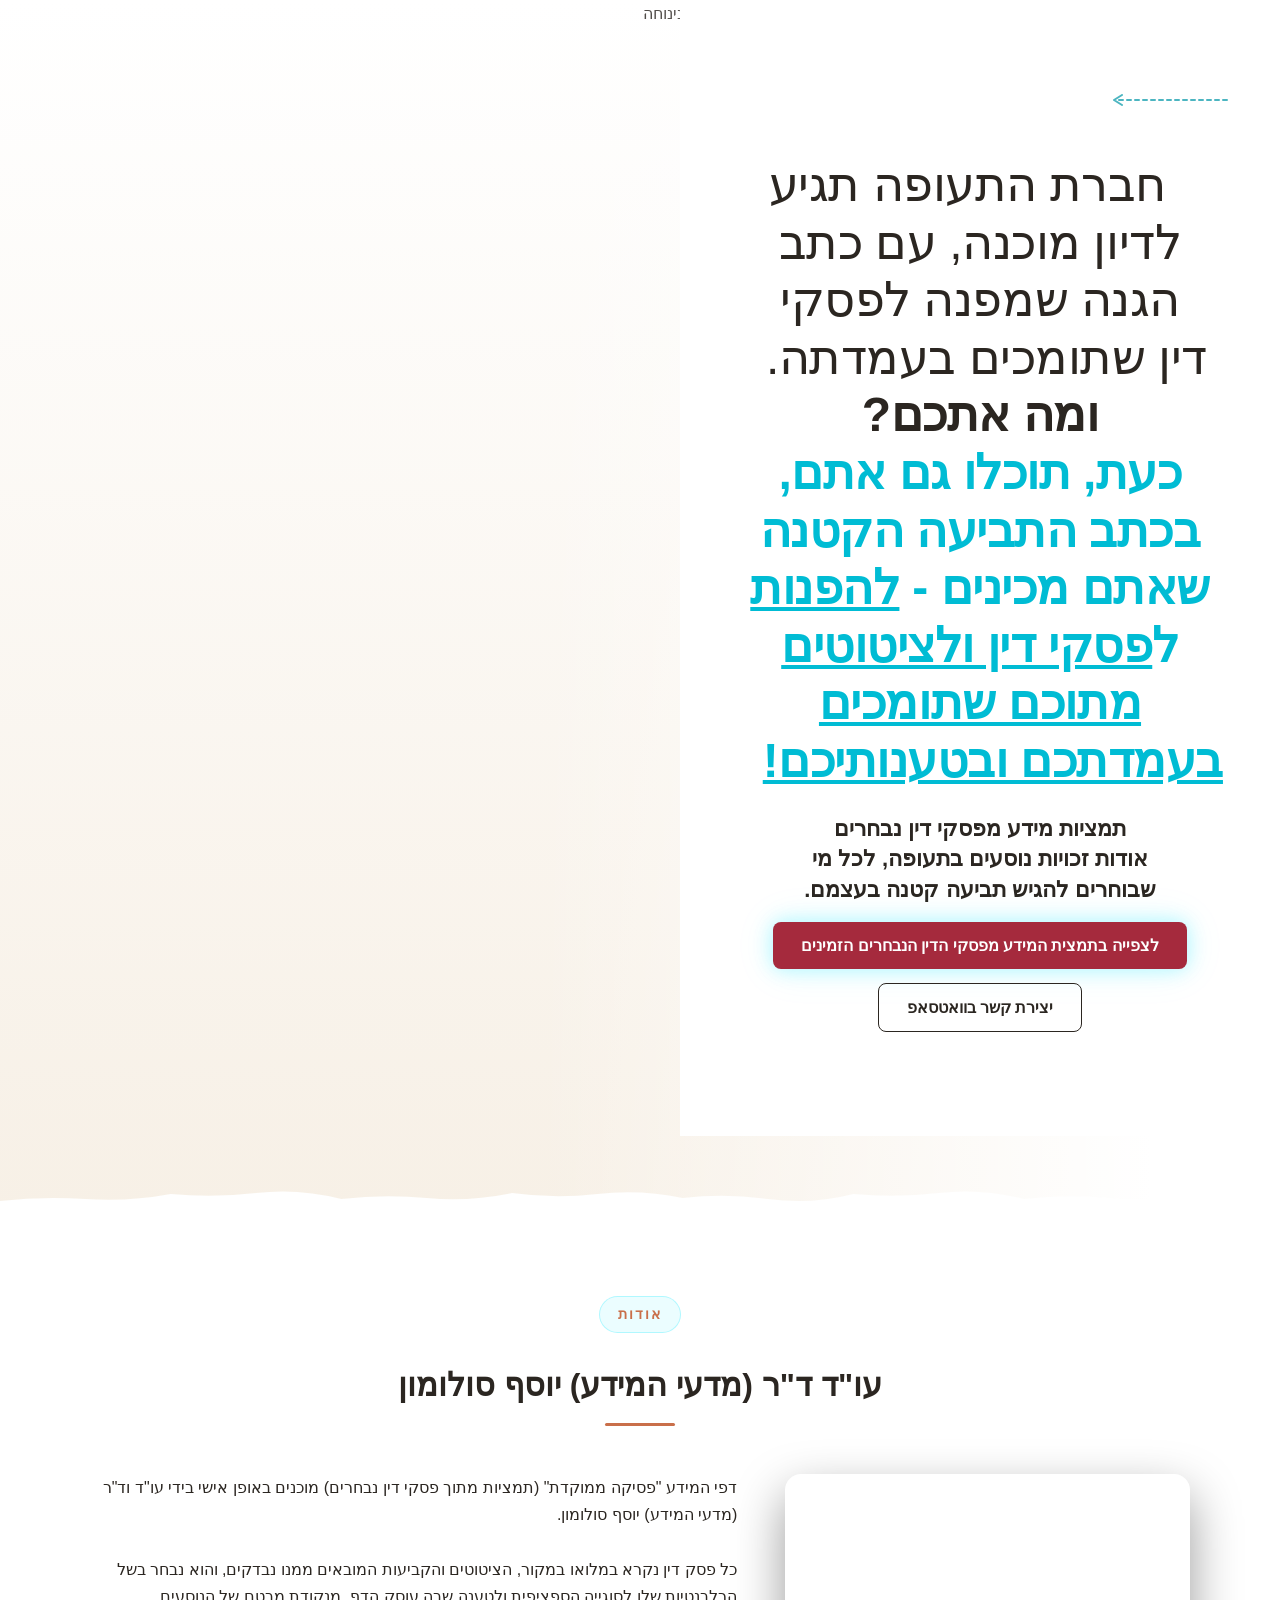
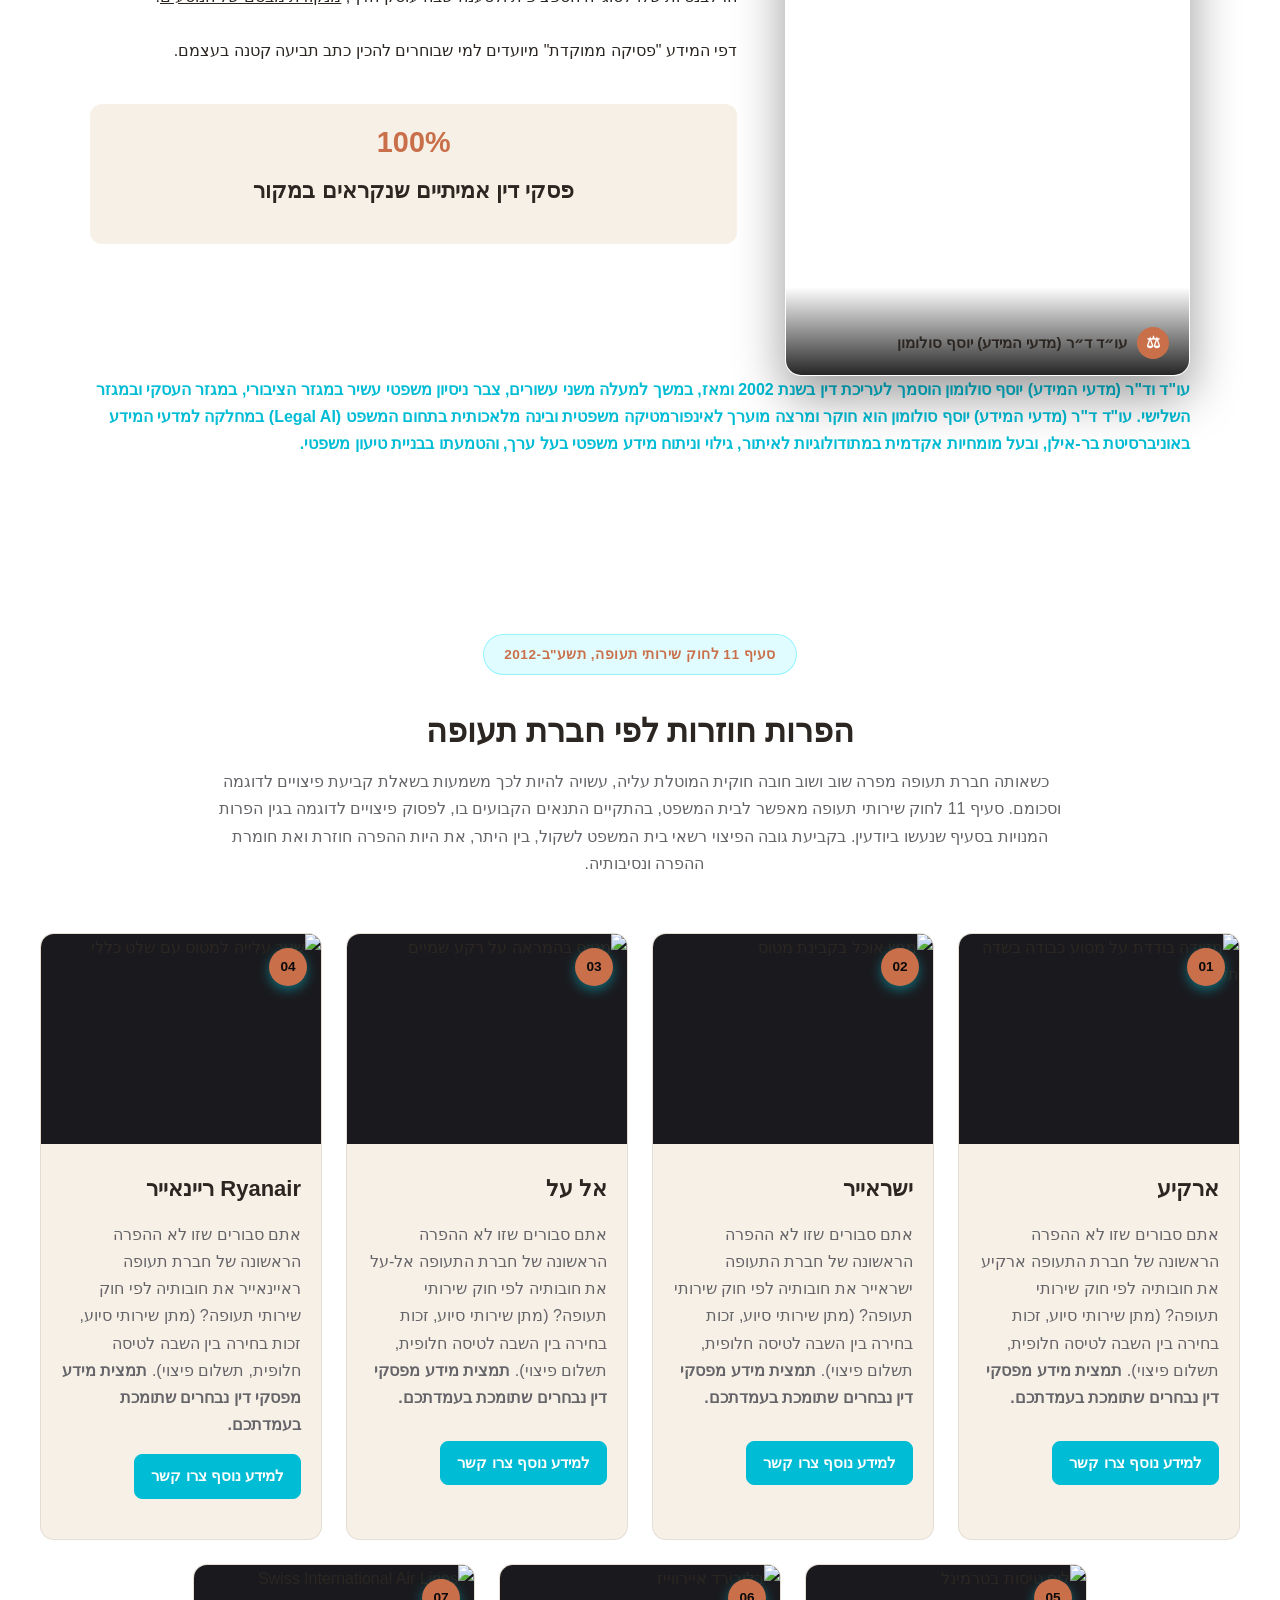
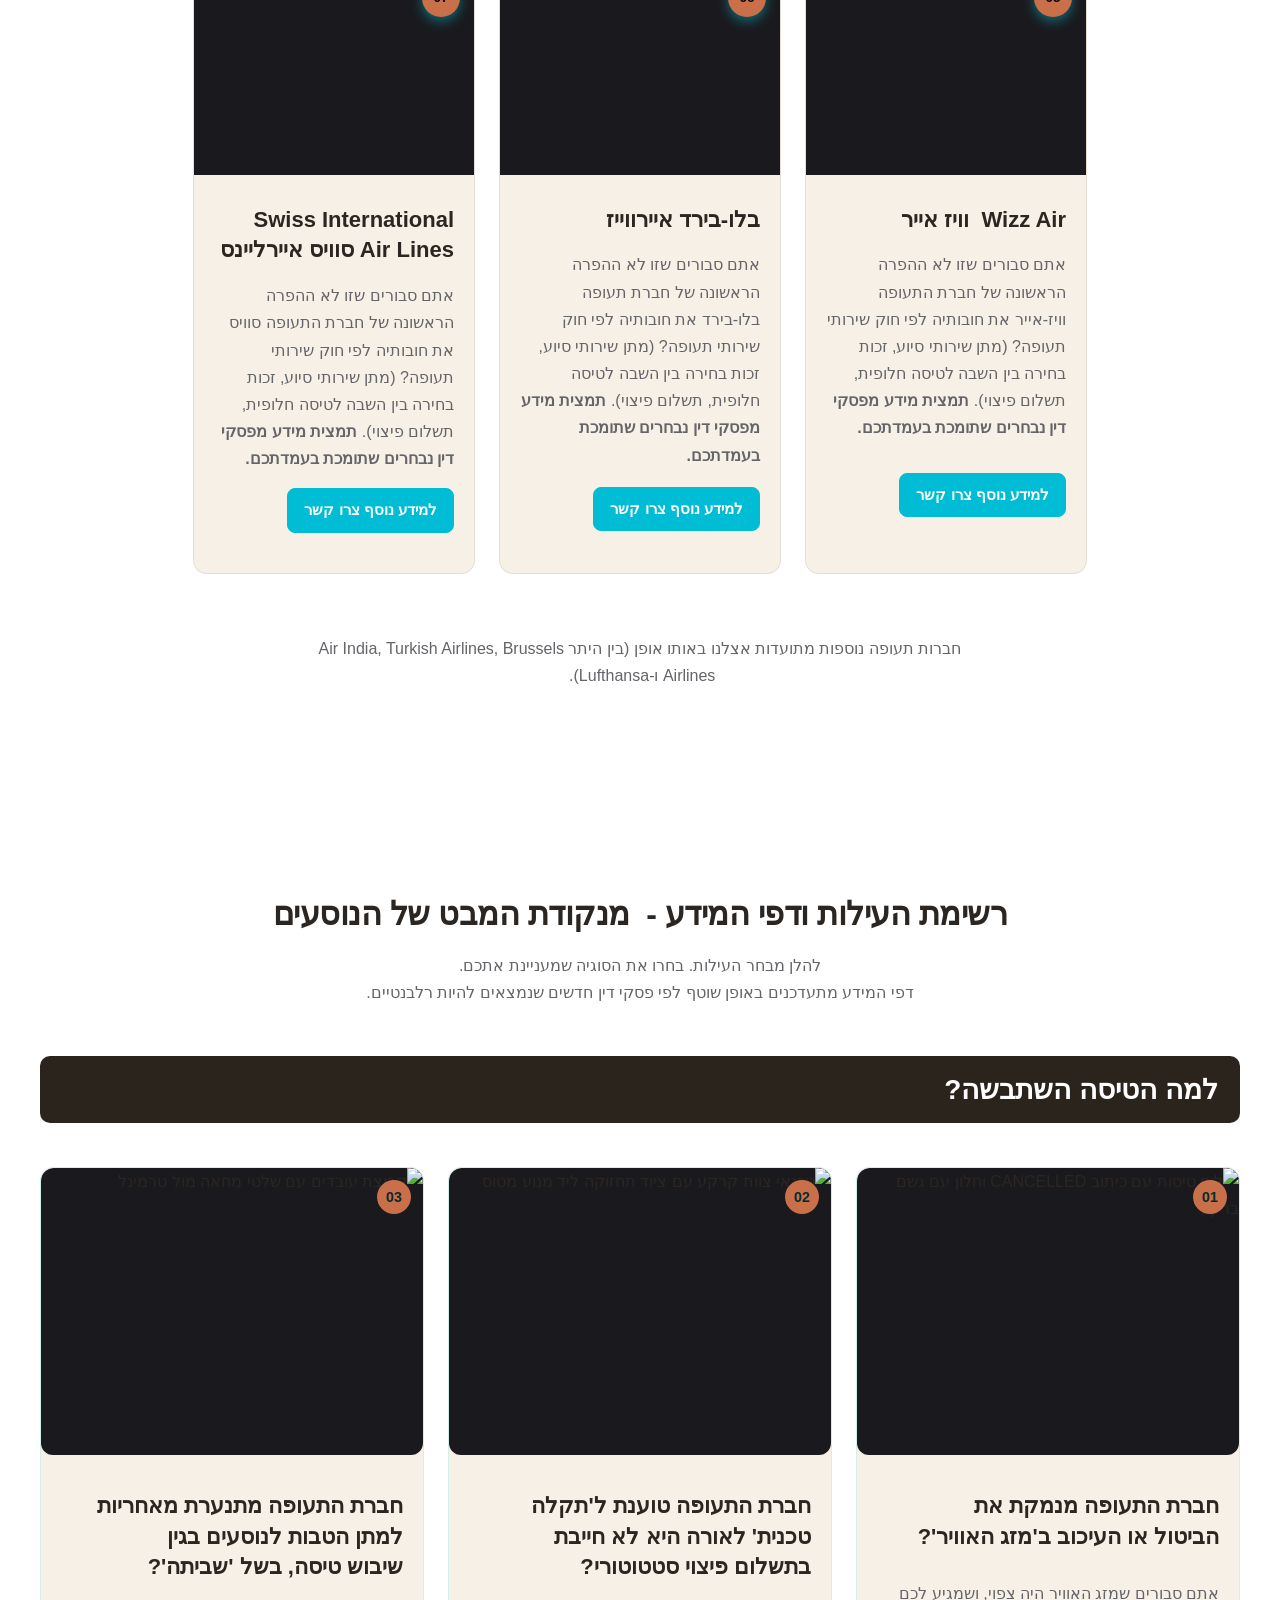
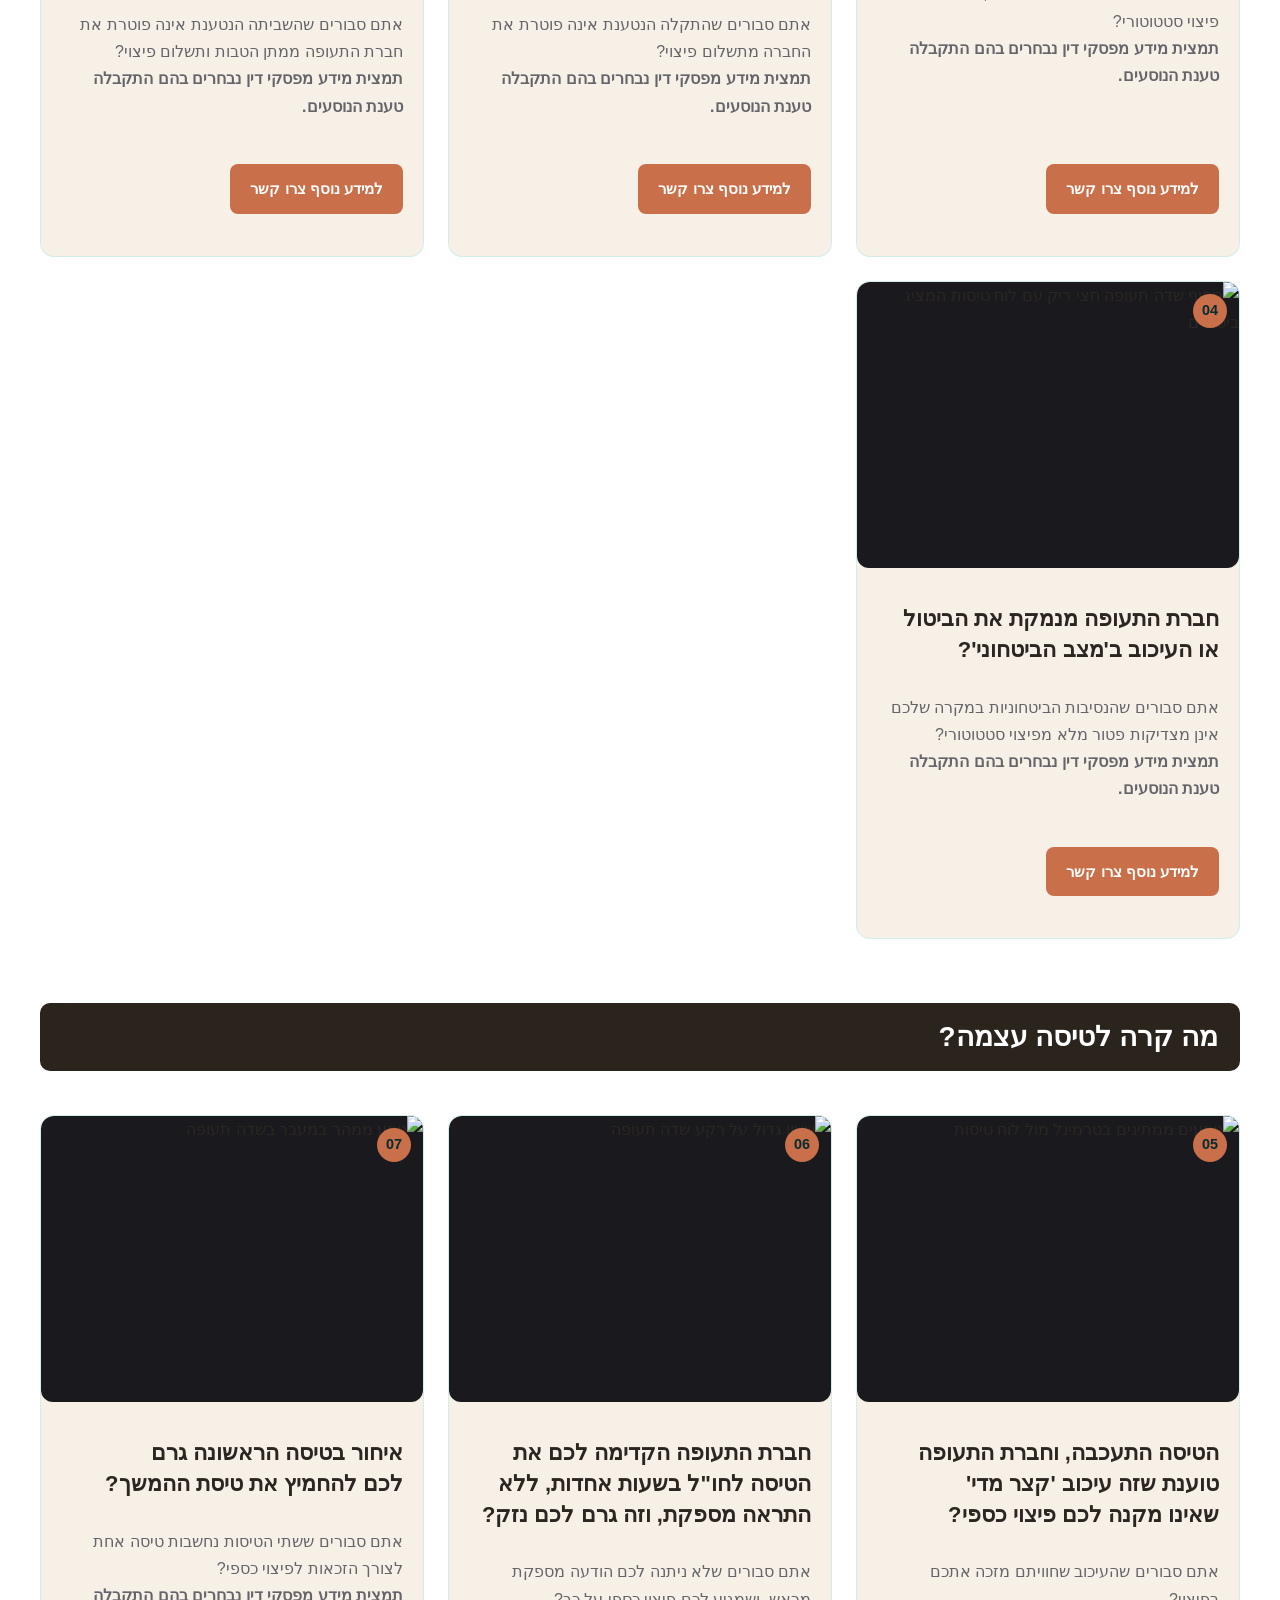
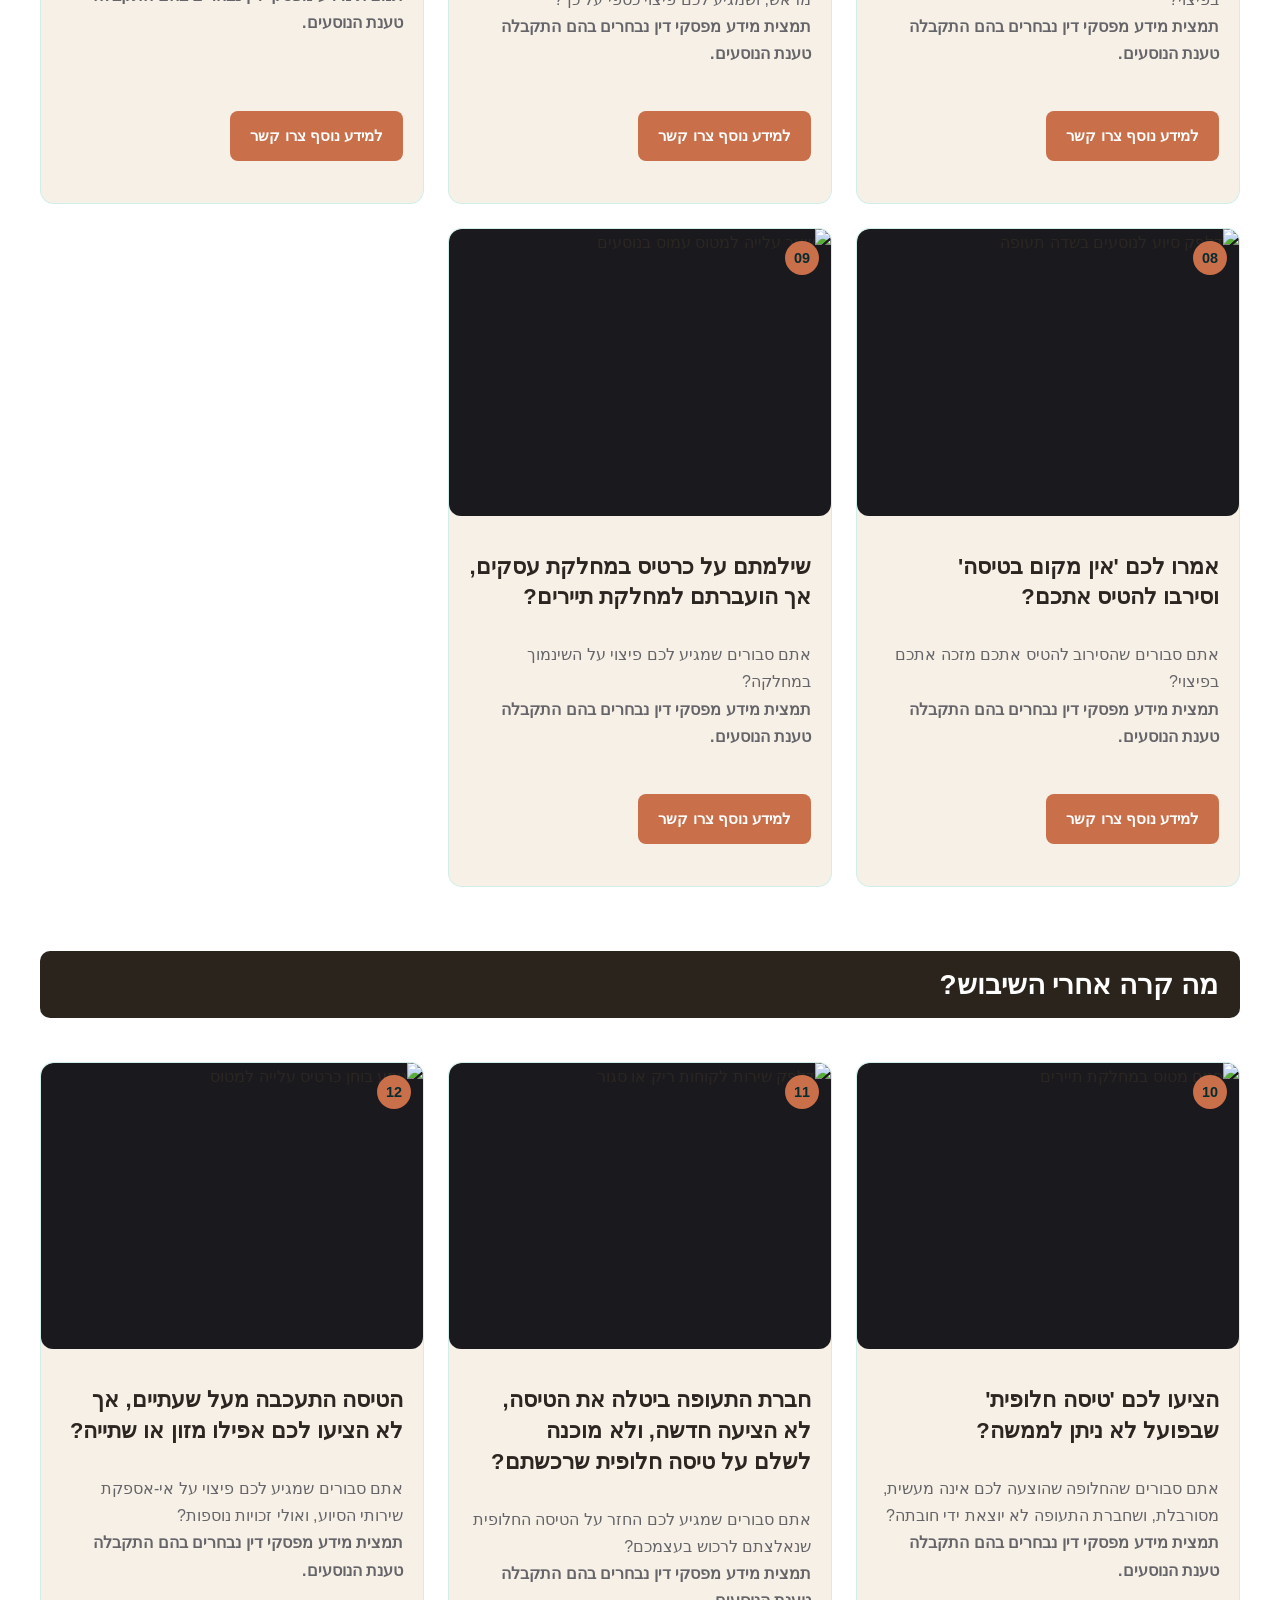
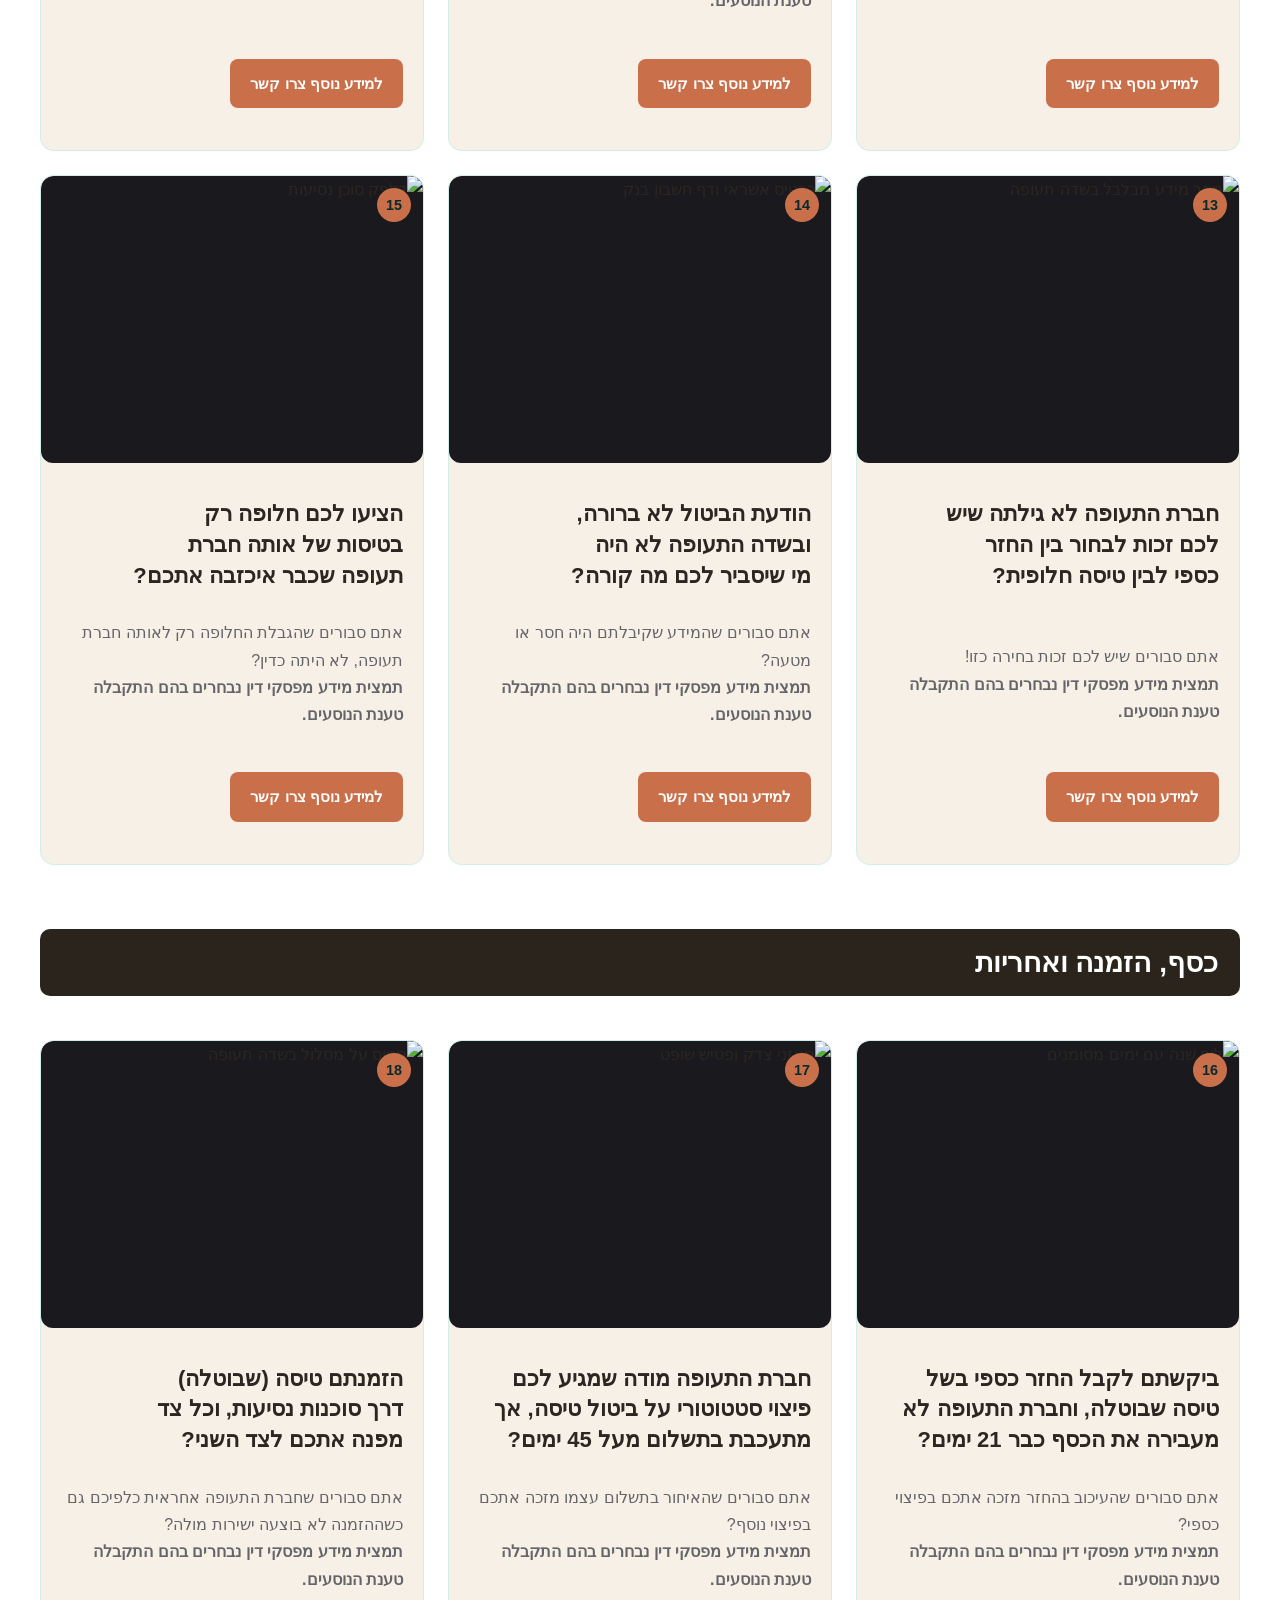
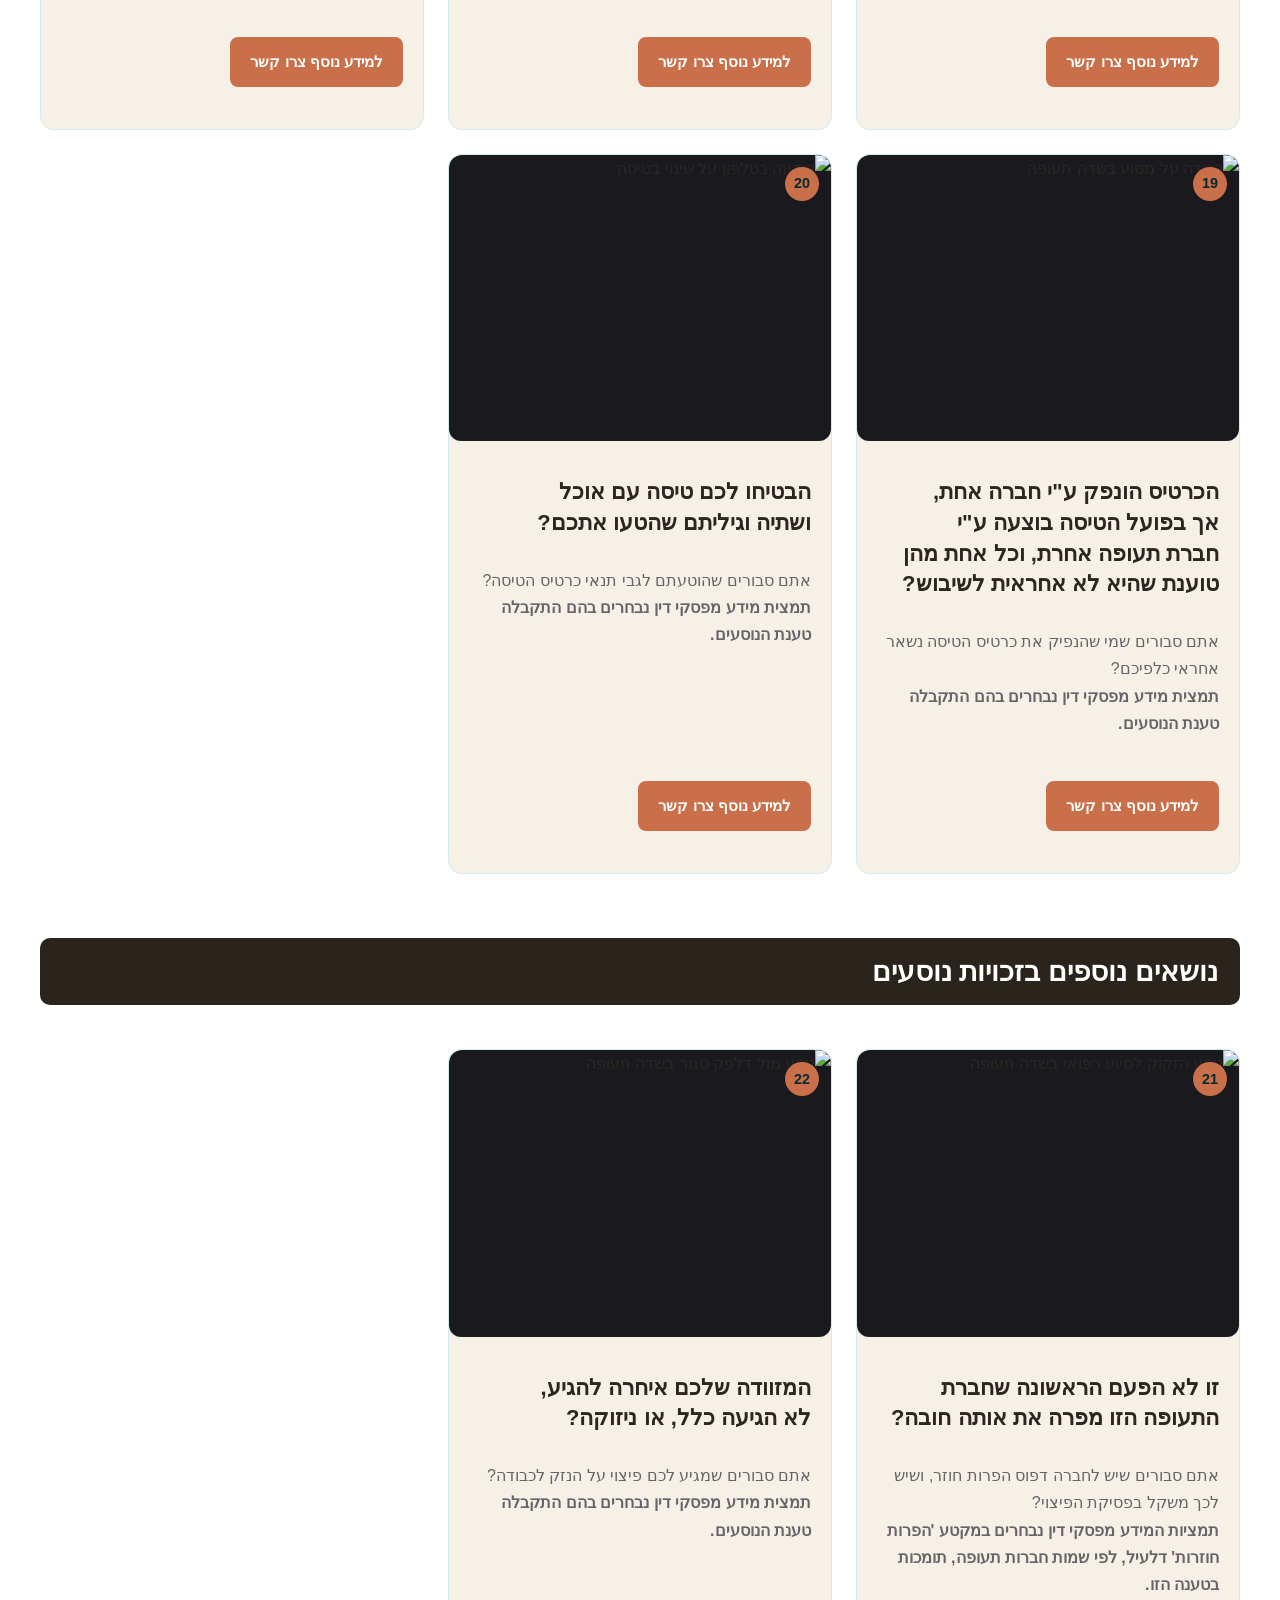
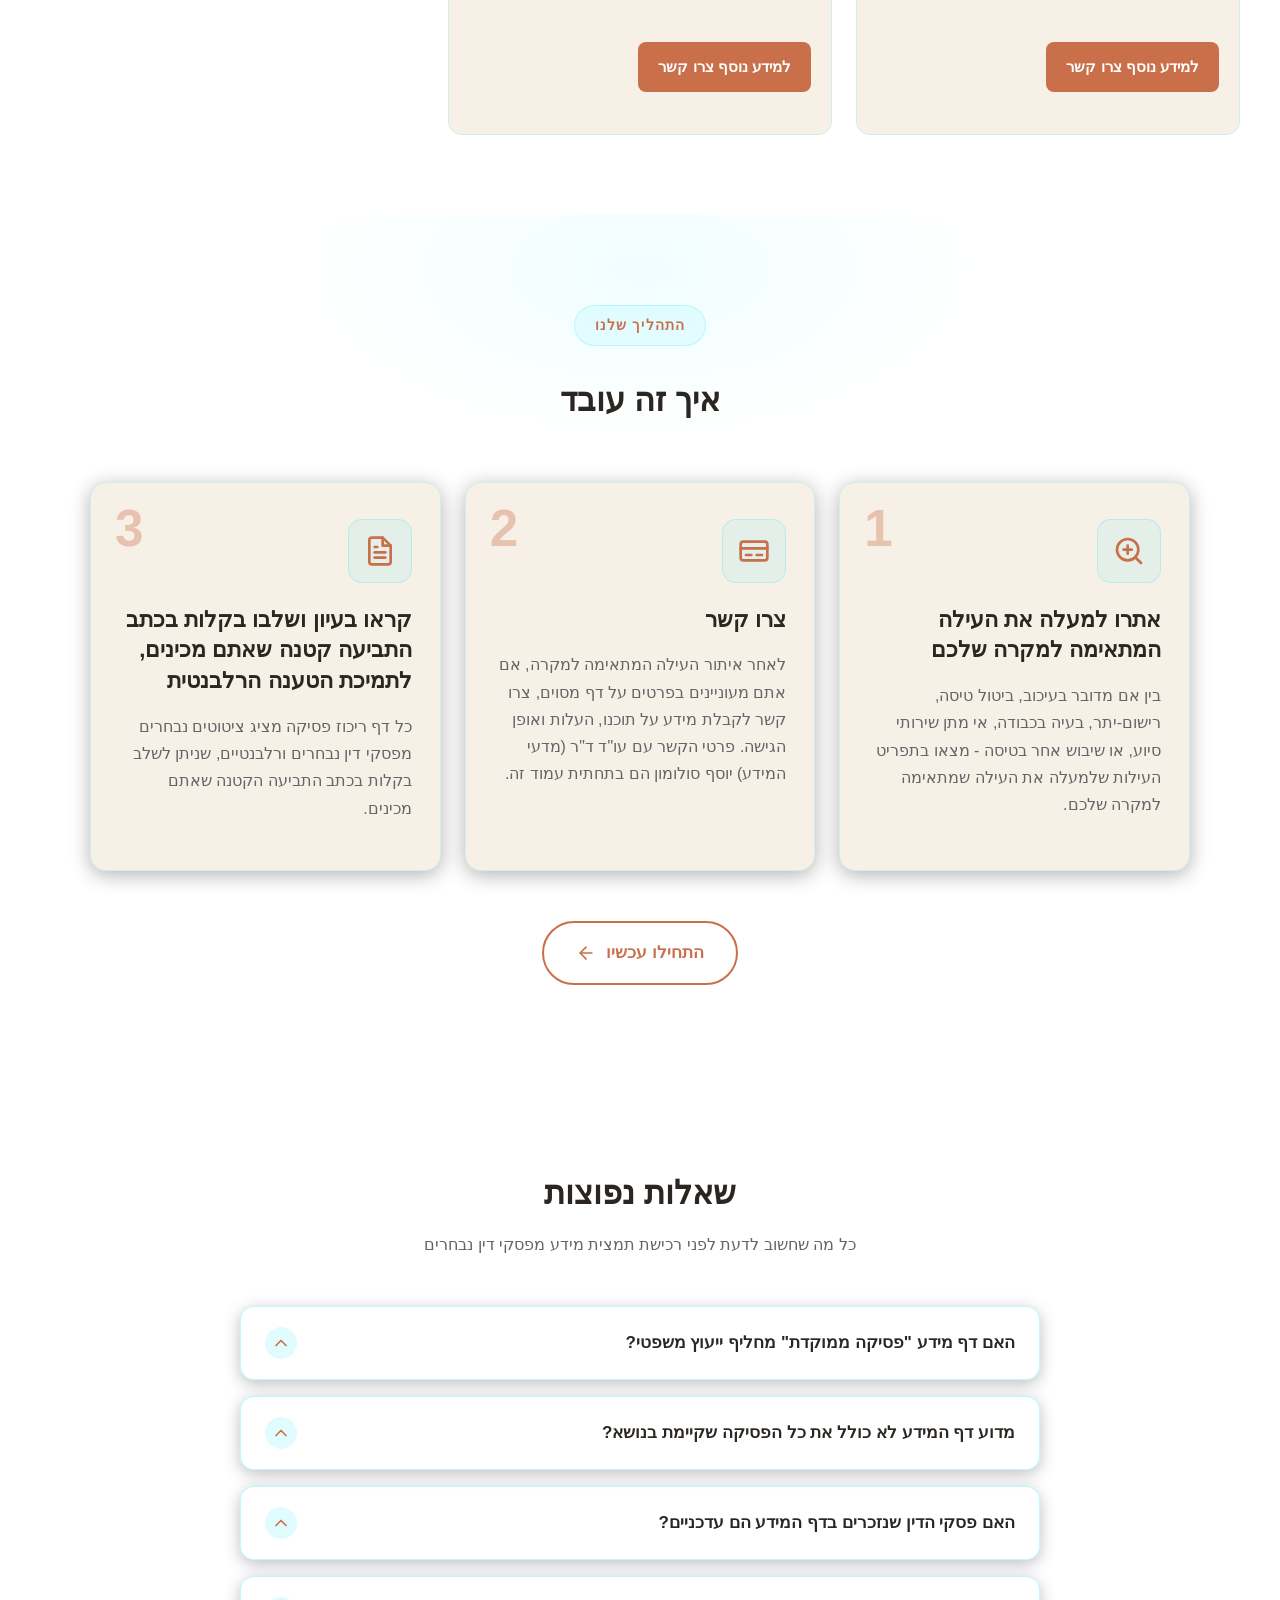
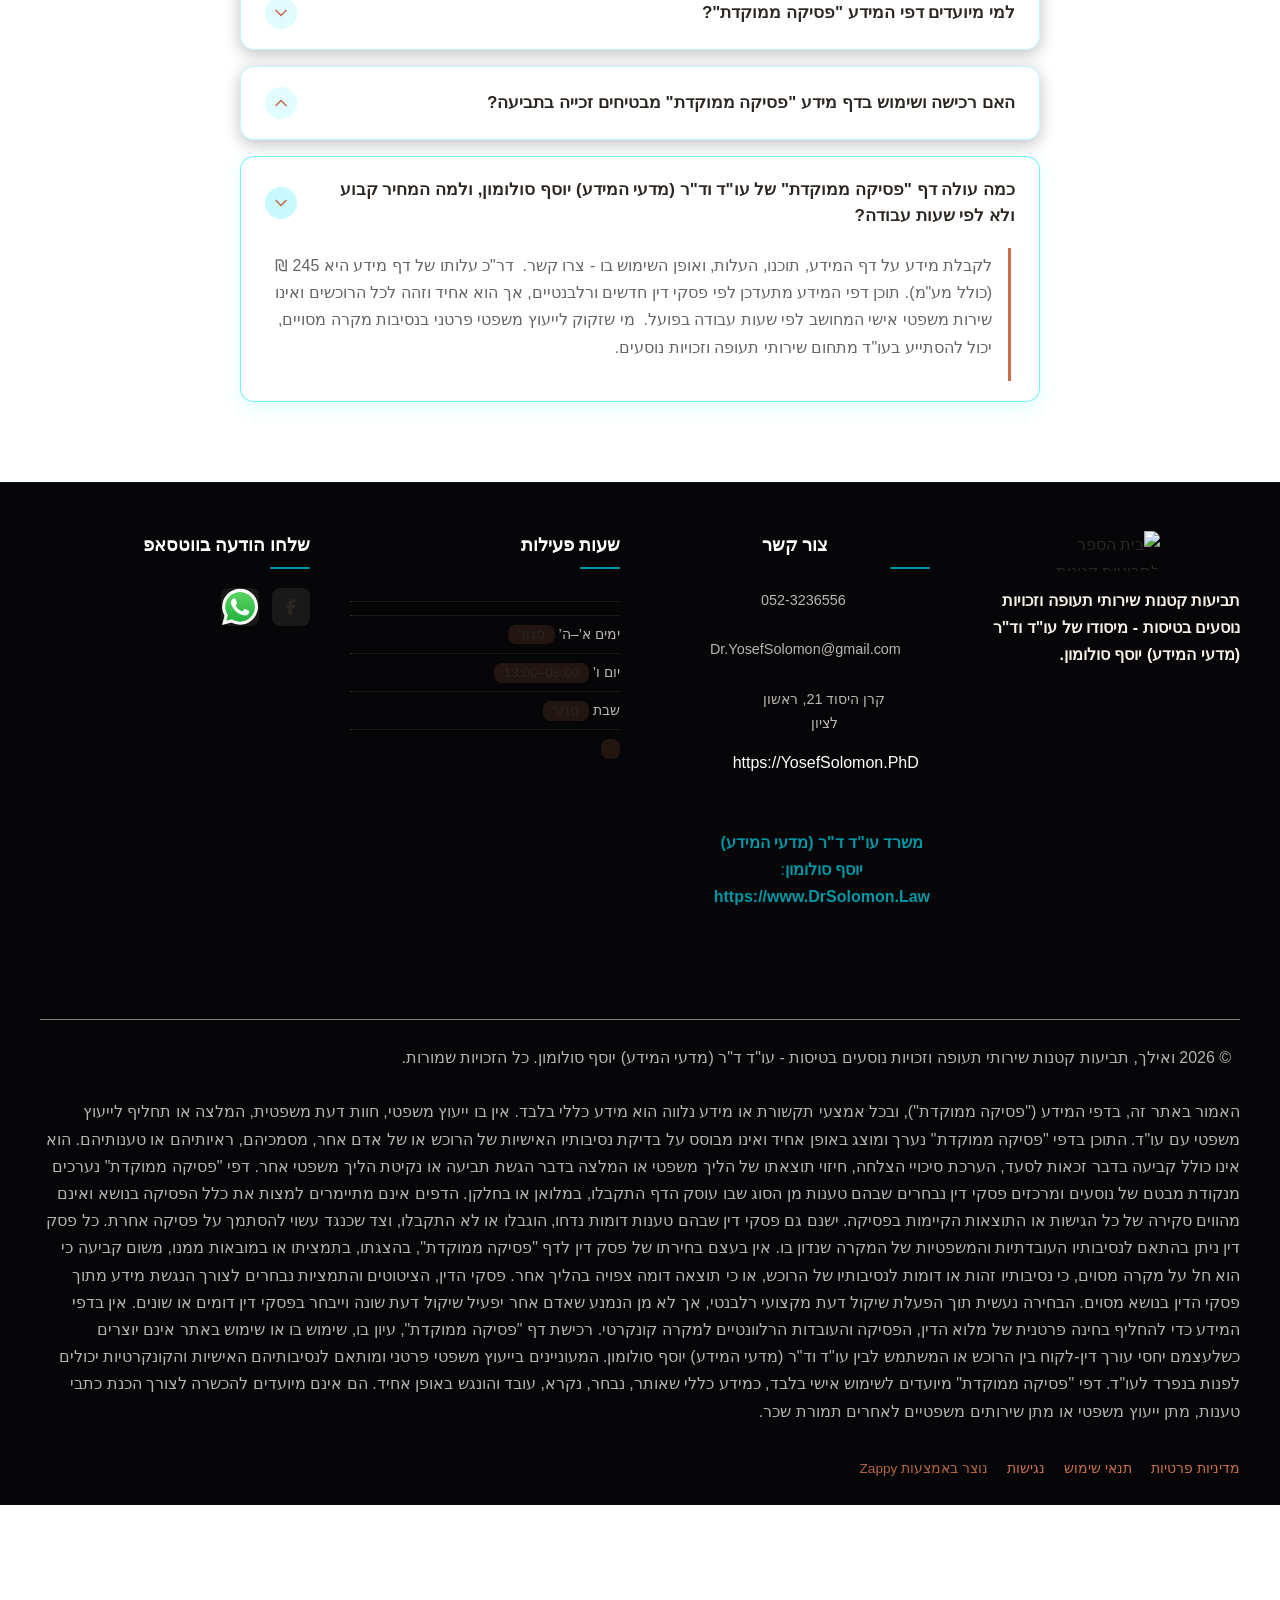
==== index.html @ c1e841ff "Background sync: Progressive GitHub Sync" ====
<!DOCTYPE html><html lang="he" dir="rtl"><head>
    <meta charset="UTF-8">
    <meta name="viewport" content="width=device-width, initial-scale=1.0">
    <meta name="robots" content="index, follow">
    <title>תביעות קטנות זכויות נוסעים בטיסות | עו"ד ד"ר (מדעי המידע) יוסף סולומון</title>
    <meta name="description" content="ייעוץ, דפי מידע פסקי-דין, והכנת תביעות קטנות עבור נוסעים בטיסות, בשל עיכוב, איחור או ביטול טיסה, רישום-יתר, החזר הוצאות בחו" ל="" ונזקים="" למזוודה,="" מול="" חברות="" תעופה="" ישראליות="" וזרות."="">
    <meta name="keywords" content="תביעות קטנות, תביעה קטנה, עו" ד="" תביעות="" קטנות,="" הגשת="" קטנות="" אונליין,="" לימוד="" קטנות"="">
    
    <!-- Favicons -->
    <link rel="icon" type="image/x-icon" href="/assets/favicon.ico">
    <link rel="icon" type="image/png" sizes="16x16" href="/assets/favicon-16x16.png">
    <link rel="icon" type="image/png" sizes="32x32" href="/assets/favicon-32x32.png">
    <link rel="icon" type="image/png" sizes="48x48" href="/assets/favicon-48x48.png">
    <link rel="icon" type="image/png" sizes="192x192" href="/assets/favicon-192x192.png">
    <link rel="icon" type="image/png" sizes="512x512" href="/assets/favicon-512x512.png">
    <link rel="apple-touch-icon" href="/assets/apple-touch-icon.png">
    <!-- Zappy Analytics -->
<script>
(function() {
  'use strict';
  
  // Configuration
  var config = {
    websiteId: '591ae372-d56e-405a-9b47-2b82705eda8b',
    apiUrl: 'https://api.zappy5.com/api/analytics/track',
    sessionDuration: 30 * 60 * 1000, // 30 minutes
    visitorDuration: 30 * 24 * 60 * 60 * 1000, // 30 days
    trackPageViews: true,
    trackClicks: true,
    trackFormSubmissions: true
  };
  
  // Generate or retrieve persistent visitor ID (30 days)
  function getVisitorId() {
    var visitorKey = 'zappy_visitor_' + config.websiteId;
    var visitor = null;
    
    try {
      visitor = localStorage.getItem(visitorKey);
      if (visitor) {
        var visitorData = JSON.parse(visitor);
        var now = Date.now();
        
        // Check if visitor ID is still valid (30 days)
        if (now - visitorData.created < config.visitorDuration) {
          // Update last seen timestamp
          visitorData.lastSeen = now;
          localStorage.setItem(visitorKey, JSON.stringify(visitorData));
          return visitorData.id;
        }
      }
    } catch (e) {
      console.warn('Zappy Analytics: LocalStorage not available');
    }
    
    // Generate new visitor ID
    var newVisitorId = 'zv_' + Date.now() + '_' + Math.random().toString(36).substr(2, 9);
    
    try {
      localStorage.setItem(visitorKey, JSON.stringify({
        id: newVisitorId,
        created: Date.now(),
        lastSeen: Date.now()
      }));
    } catch (e) {
      // Continue without local storage
    }
    
    return newVisitorId;
  }
  
  // Generate or retrieve session ID (30 minutes)
  function getSessionId() {
    var sessionKey = 'zappy_session_' + config.websiteId;
    var session = null;
    
    try {
      session = sessionStorage.getItem(sessionKey);
      if (session) {
        var sessionData = JSON.parse(session);
        var now = Date.now();
        
        // Check if session is still valid
        if (now - sessionData.timestamp < config.sessionDuration) {
          // Update timestamp
          sessionData.timestamp = now;
          sessionStorage.setItem(sessionKey, JSON.stringify(sessionData));
          return sessionData.id;
        }
      }
    } catch (e) {
      console.warn('Zappy Analytics: SessionStorage not available');
    }
    
    // Generate new session ID
    var newSessionId = 'zs_' + Date.now() + '_' + Math.random().toString(36).substr(2, 9);
    
    try {
      sessionStorage.setItem(sessionKey, JSON.stringify({
        id: newSessionId,
        timestamp: Date.now()
      }));
    } catch (e) {
      // Continue without session storage
    }
    
    return newSessionId;
  }
  
  var visitorId = getVisitorId();
  var sessionId = getSessionId();
  
  // Track an event
  function trackEvent(eventType, data) {
    data = data || {};
    
    var eventData = {
      website_id: config.websiteId,
      event_type: eventType,
      page_path: window.location.pathname,
      referrer: document.referrer || 'direct',
      visitor_id: visitorId,
      session_id: sessionId,
      metadata: data
    };
    
    // Use sendBeacon if available (better for page unload events)
    if (navigator.sendBeacon) {
      var blob = new Blob([JSON.stringify(eventData)], { type: 'application/json' });
      navigator.sendBeacon(config.apiUrl, blob);
    } else {
      // Fallback to fetch
      fetch(config.apiUrl, {
        method: 'POST',
        headers: {
          'Content-Type': 'application/json'
        },
        body: JSON.stringify(eventData),
        keepalive: true
      }).catch(function(error) {
        console.warn('Zappy Analytics: Failed to track event', error);
      });
    }
  }
  
  // Track page view
  if (config.trackPageViews) {
    trackEvent('pageview', {
      title: document.title,
      url: window.location.href
    });
  }
  
  // Track clicks on important elements
  if (config.trackClicks) {
    document.addEventListener('click', function(e) {
      var target = e.target;
      
      // Track button clicks (counted as actions)
      if (target.tagName === 'BUTTON' || target.closest('button')) {
        var button = target.tagName === 'BUTTON' ? target : target.closest('button');
        var clickMeta = {
          element: 'button',
          text: button.textContent.trim().substring(0, 100),
          id: button.id || null,
          class: button.className || null
        };
        
        trackEvent('click', clickMeta);
      }
      
      // Track link clicks (navigation - not counted as actions)
      else if (target.tagName === 'A' || target.closest('a')) {
        var link = target.tagName === 'A' ? target : target.closest('a');
        var navMeta = {
          element: 'link',
          text: link.textContent.trim().substring(0, 100),
          href: link.href,
          external: link.hostname !== window.location.hostname
        };
        
        trackEvent('navigation', navMeta);
      }
    }, true);
  }
  
  
  // Track form submissions
  if (config.trackFormSubmissions) {
    document.addEventListener('submit', function(e) {
      var form = e.target;
      
      trackEvent('form_submit', {
        form_id: form.id || null,
        form_name: form.name || null,
        form_action: form.action || null,
        form_method: form.method || 'GET'
      });
    }, true);
  }
  
  // Track time on page (send on page unload)
  var pageLoadTime = Date.now();
  
  window.addEventListener('beforeunload', function() {
    var timeOnPage = Math.floor((Date.now() - pageLoadTime) / 1000); // in seconds
    
    trackEvent('page_unload', {
      time_on_page: timeOnPage,
      page_path: window.location.pathname
    });
  });
  
  // Expose tracking function globally for custom events
  window.zappyAnalytics = {
    track: trackEvent,
    getVisitorId: function() { return visitorId; },
    getSessionId: function() { return sessionId; }
  };
  
})();
</script>
<!-- End Zappy Analytics -->
<!-- Zappy Marketing Events -->
<script>
(function() {
  'use strict';
  if (window.zappyFireMarketingEvent) return;

  var ECOM_MODE = "";
  var IS_CATALOG = false;
  var IS_FULL = false;
  var DIRECT_GA = false;
  var DIRECT_META = false;
  var GA_SEND_TO = "";

  var ECOM_ALIAS = {
    begin_checkout: 'checkout_started',
    purchase: 'checkout_complete',
    add_to_cart: 'add_to_cart',
    view_product: 'view_product'
  };

  function pagePath() {
    try {
      if (window.ZAPPY_CONFIG && window.ZAPPY_CONFIG.currentPagePath) {
        return window.ZAPPY_CONFIG.currentPagePath;
      }
    } catch (e) {}
    try { return window.location.pathname || '/'; } catch (e2) { return '/'; }
  }

  function normalizeItems(meta) {
    meta = meta || {};
    var raw = meta.items || meta.cartItems || meta.cart_items || meta.lineItems || [];
    if (!Array.isArray(raw)) raw = [];
    var out = [];
    for (var i = 0; i < raw.length; i++) {
      var item = raw[i];
      if (!item || typeof item !== 'object') continue;
      var id = String(item.item_id || item.productId || item.product_id || item.id || '').trim();
      var name = String(item.item_name || item.productName || item.product_name || item.name || '').trim();
      var price = parseFloat(item.price != null ? item.price : (item.unitPrice != null ? item.unitPrice : 0)) || 0;
      var quantity = Math.max(1, parseInt(item.quantity != null ? item.quantity : (item.qty != null ? item.qty : 1), 10) || 1);
      if (!id && !name) continue;
      out.push({ item_id: id || name, item_name: name || id, price: price, quantity: quantity });
    }
    return out;
  }

  function buildGa4Params(eventId, meta) {
    meta = meta || {};
    var items = normalizeItems(meta);
    var value = parseFloat(meta.value != null ? meta.value : (meta.total != null ? meta.total : 0)) || 0;
    var currency = String(meta.currency || 'USD').toUpperCase();

    if (eventId === 'checkout_complete') {
      return {
        transaction_id: String(meta.transaction_id || meta.orderId || meta.order_id || meta.orderNumber || '') || undefined,
        value: value,
        currency: currency,
        items: items
      };
    }
    if (eventId === 'checkout_started') {
      return { value: value, currency: currency, items: items };
    }
    if (eventId === 'add_to_cart') {
      var atcItems = items.length ? items : [{
        item_id: String(meta.productId || meta.product_id || ''),
        item_name: String(meta.productName || meta.product_name || ''),
        price: parseFloat(meta.value != null ? meta.value : (meta.price != null ? meta.price : 0)) || 0,
        quantity: parseInt(meta.quantity != null ? meta.quantity : 1, 10) || 1
      }].filter(function(x) { return x.item_id || x.item_name; });
      return {
        value: value || (atcItems[0] ? atcItems[0].price * atcItems[0].quantity : 0),
        currency: currency,
        items: atcItems
      };
    }
    if (eventId === 'view_product') {
      var vpItems = items.length ? items : [{
        item_id: String(meta.productId || meta.product_id || ''),
        item_name: String(meta.productName || meta.product_name || ''),
        price: parseFloat(meta.price != null ? meta.price : (meta.value != null ? meta.value : 0)) || 0,
        quantity: 1
      }].filter(function(x) { return x.item_id || x.item_name; });
      return {
        currency: currency,
        value: value || (vpItems[0] ? vpItems[0].price : 0),
        items: vpItems
      };
    }
    if (eventId === 'whatsapp_click' || eventId === 'phone_click') {
      return { method: eventId === 'whatsapp_click' ? 'whatsapp' : 'phone', page_path: meta.pagePath || pagePath() };
    }
    if (eventId === 'contact_form_submitted' || eventId === 'product_inquiry') {
      return { page_path: meta.pagePath || pagePath() };
    }
    return meta;
  }

  function buildMetaParams(eventId, meta) {
    meta = meta || {};
    var items = normalizeItems(meta);
    var value = parseFloat(meta.value != null ? meta.value : (meta.total != null ? meta.total : 0)) || 0;
    var currency = String(meta.currency || 'USD').toUpperCase();
    var contentIds = [];
    var numItems = 0;
    for (var i = 0; i < items.length; i++) {
      if (items[i].item_id) contentIds.push(items[i].item_id);
      numItems += items[i].quantity || 1;
    }

    if (eventId === 'checkout_complete') {
      return {
        value: value,
        currency: currency,
        content_ids: contentIds.length ? contentIds : undefined,
        content_type: 'product',
        num_items: numItems || undefined,
        order_id: String(meta.order_id || meta.orderId || meta.transaction_id || meta.orderNumber || '') || undefined
      };
    }
    if (eventId === 'checkout_started') {
      return {
        value: value,
        currency: currency,
        content_ids: contentIds.length ? contentIds : undefined,
        content_type: 'product',
        num_items: numItems || parseInt(meta.itemCount != null ? meta.itemCount : 0, 10) || undefined
      };
    }
    if (eventId === 'add_to_cart') {
      var id = String(meta.productId || meta.product_id || contentIds[0] || '');
      return {
        value: value || (items[0] ? items[0].price * items[0].quantity : 0),
        currency: currency,
        content_ids: id ? [id] : (contentIds.length ? contentIds : undefined),
        content_type: 'product',
        content_name: meta.productName || meta.product_name || (items[0] && items[0].item_name),
        num_items: parseInt(meta.quantity != null ? meta.quantity : (numItems || 1), 10) || 1
      };
    }
    if (eventId === 'view_product') {
      var vid = String(meta.productId || meta.product_id || contentIds[0] || '');
      return {
        value: value || parseFloat(meta.price != null ? meta.price : 0) || 0,
        currency: currency,
        content_ids: vid ? [vid] : (contentIds.length ? contentIds : undefined),
        content_type: 'product',
        content_name: meta.productName || meta.product_name || (items[0] && items[0].item_name)
      };
    }
    if (eventId === 'whatsapp_click' || eventId === 'phone_click') {
      return {
        content_name: eventId === 'whatsapp_click' ? 'WhatsApp' : 'Phone',
        content_category: 'contact'
      };
    }
    if (eventId === 'contact_form_submitted' || eventId === 'product_inquiry') {
      return {
        content_name: eventId === 'product_inquiry' ? 'Product inquiry' : 'Contact form',
        content_category: meta.productName || meta.product_name || undefined
      };
    }
    return meta;
  }

  var PLATFORM = {
    whatsapp_click: { ga4: 'contact', meta: 'Contact', gtm: 'whatsapp_click', ecom: false },
    phone_click: { ga4: 'contact', meta: 'Contact', gtm: 'phone_click', ecom: false },
    contact_form_submitted: { ga4: 'generate_lead', meta: 'Lead', gtm: 'contact_form_submitted', ecom: false },
    checkout_started: { ga4: 'begin_checkout', meta: 'InitiateCheckout', gtm: 'begin_checkout', ecom: true },
    checkout_complete: { ga4: 'purchase', meta: 'Purchase', gtm: 'purchase', ecom: true },
    product_inquiry: { ga4: 'generate_lead', meta: 'Lead', gtm: 'product_inquiry', ecom: false },
    add_to_cart: { ga4: 'add_to_cart', meta: 'AddToCart', gtm: 'add_to_cart', ecom: true },
    view_product: { ga4: 'view_item', meta: 'ViewContent', gtm: 'view_item', ecom: true }
  };

  function purchaseDedupKey(orderId) {
    return 'zappy_purchase_fired_' + String(orderId || '');
  }

  function purchaseMetaDedupKey(orderId) {
    return 'zappy_purchase_meta_fired_' + String(orderId || '');
  }

  function alreadyFiredPurchase(orderId) {
    if (!orderId) return false;
    try {
      return window.sessionStorage.getItem(purchaseDedupKey(orderId)) === '1';
    } catch (e) {
      return false;
    }
  }

  function markPurchaseFired(orderId) {
    if (!orderId) return;
    try { window.sessionStorage.setItem(purchaseDedupKey(orderId), '1'); } catch (e) {}
  }

  function alreadyFiredPurchaseMeta(orderId) {
    if (!orderId) return false;
    try {
      return window.sessionStorage.getItem(purchaseMetaDedupKey(orderId)) === '1';
    } catch (e) {
      return false;
    }
  }

  function markPurchaseMetaFired(orderId) {
    if (!orderId) return;
    try { window.sessionStorage.setItem(purchaseMetaDedupKey(orderId), '1'); } catch (e) {}
  }

  function getPendingMetaEvents() {
    try {
      if (!Array.isArray(window.__zappyPendingMetaEvents)) {
        window.__zappyPendingMetaEvents = [];
      }
      return window.__zappyPendingMetaEvents;
    } catch (e) {
      return [];
    }
  }

  function enqueueMetaEvent(eventName, params, orderId) {
    var q = getPendingMetaEvents();
    if (orderId) {
      for (var i = 0; i < q.length; i++) {
        if (q[i] && q[i].orderId === orderId && q[i].eventName === eventName) return;
      }
    }
    q.push({ eventName: eventName, params: params || {}, orderId: orderId || null });
  }

  /**
   * Live sites replace the eager Meta snippet with a consent-gated lazy
   * loader. Payment providers bounce the shopper back to /order-success
   * before CookieConsent hydrates, so confirm-order used to fire Purchase
   * while window.fbq was still undefined — then sessionStorage blocked a
   * retry. Queue until fbq exists, then flush.
   */
  function flushPendingMetaEvents() {
    if (typeof window.fbq !== 'function') return;
    var q = getPendingMetaEvents().slice();
    try { window.__zappyPendingMetaEvents = []; } catch (e) {}
    for (var i = 0; i < q.length; i++) {
      var item = q[i];
      if (!item || !item.eventName) continue;
      if (item.orderId && alreadyFiredPurchaseMeta(item.orderId)) continue;
      try {
        window.fbq('track', item.eventName, item.params || {});
        if (item.orderId) markPurchaseMetaFired(item.orderId);
      } catch (e2) {}
    }
  }
  window.zappyFlushPendingMetaEvents = flushPendingMetaEvents;

  if (DIRECT_META) {
    var metaFlushAttempts = 0;
    var metaFlushTimer = setInterval(function() {
      metaFlushAttempts++;
      flushPendingMetaEvents();
      var pendingLen = 0;
      try { pendingLen = (window.__zappyPendingMetaEvents || []).length; } catch (e) {}
      if ((pendingLen === 0 && typeof window.fbq === 'function') || metaFlushAttempts > 60) {
        clearInterval(metaFlushTimer);
      }
    }, 500);
  }

  /**
   * Fire a marketing event to first-party analytics + GA4/GTM/Meta when present.
   * @param {string} eventName marketing ID or ecommerce alias
   * @param {object} [metadata]
   * @param {{ skipFirstParty?: boolean }} [opts]
   */
  window.zappyFireMarketingEvent = function(eventName, metadata, opts) {
    try {
      opts = opts || {};
      metadata = metadata || {};
      var eventId = ECOM_ALIAS[eventName] || eventName;
      var plat = PLATFORM[eventId];
      if (!plat) return;

      if (!metadata.pagePath && !metadata.page_path) {
        metadata.pagePath = pagePath();
      }

      var oid = '';
      var purchaseAlreadySent = false;
      var purchaseMetaAlreadySent = false;
      if (eventId === 'checkout_complete') {
        oid = String(metadata.orderId || metadata.order_id || metadata.transaction_id || '');
        purchaseAlreadySent = !!(oid && alreadyFiredPurchase(oid));
        purchaseMetaAlreadySent = !!(oid && alreadyFiredPurchaseMeta(oid));
        if (purchaseAlreadySent && purchaseMetaAlreadySent) return;
      }

      // First-party (skip when already tracked via zappyTrackEcomAnalytics path
      // that opts out, or when caller already recorded under a different name)
      if (!opts.skipFirstParty && !purchaseAlreadySent) {
        try {
          if (window.zappyAnalytics && typeof window.zappyAnalytics.track === 'function') {
            window.zappyAnalytics.track(eventId, metadata);
          }
        } catch (e1) {}
      }

      // GTM / dataLayer — platform-standard ecommerce event names.
      // Always push. A bare gtag.js snippet ignores plain event objects;
      // a GTM container is what turns them into GA4/Ads hits.
      if (!purchaseAlreadySent) {
        try {
          window.dataLayer = window.dataLayer || [];
          if (plat.ecom) {
            var ga4ForGtm = buildGa4Params(eventId, metadata);
            var ecommerce = {};
            if (ga4ForGtm.transaction_id) ecommerce.transaction_id = ga4ForGtm.transaction_id;
            if (ga4ForGtm.value != null) ecommerce.value = ga4ForGtm.value;
            if (ga4ForGtm.currency) ecommerce.currency = ga4ForGtm.currency;
            if (ga4ForGtm.items) ecommerce.items = ga4ForGtm.items;
            // Clear first so GTM does not merge this hit with the previous ecommerce object.
            window.dataLayer.push({ ecommerce: null });
            window.dataLayer.push({ event: plat.gtm, ecommerce: ecommerce });
            // Secondary Zappy-specific trigger for merchants who want it
            if (eventId === 'checkout_complete' || eventId === 'checkout_started') {
              window.dataLayer.push({ ecommerce: null });
              window.dataLayer.push({ event: eventId, ecommerce: ecommerce });
            }
          } else {
            var dl = { event: plat.gtm };
            for (var k in metadata) {
              if (Object.prototype.hasOwnProperty.call(metadata, k)) dl[k] = metadata[k];
            }
            window.dataLayer.push(dl);
          }
        } catch (e2) {}

        // Direct Google Analytics snippet only. GTM also defines window.gtag;
        // calling it then sends the same event again to every Google tag the
        // container loaded. send_to keeps a direct GA install off those tags
        // when the merchant also has GTM.
        if (DIRECT_GA) {
          try {
            if (typeof window.gtag === 'function') {
              var gaParams = buildGa4Params(eventId, metadata);
              if (GA_SEND_TO && gaParams && typeof gaParams === 'object') {
                var gaCopy = {};
                for (var gk in gaParams) {
                  if (Object.prototype.hasOwnProperty.call(gaParams, gk)) gaCopy[gk] = gaParams[gk];
                }
                gaCopy.send_to = GA_SEND_TO;
                gaParams = gaCopy;
              }
              window.gtag('event', plat.ga4, gaParams);
            }
          } catch (e3) {}
        }

        if (oid) markPurchaseFired(oid);
      }

      // Meta Pixel — only the Zappy pixel integration. A pixel pasted inside
      // GTM already initializes fbq; calling it from here would double-count.
      // Live sites lazy-load fbq after marketing consent. If the stub is not
      // defined yet, queue and flush when the pixel arrives.
      if (DIRECT_META) {
        try {
          if (purchaseMetaAlreadySent) {
            // already delivered to Meta
          } else {
            var metaParams = buildMetaParams(eventId, metadata);
            if (typeof window.fbq === 'function') {
              window.fbq('track', plat.meta, metaParams);
              if (oid) markPurchaseMetaFired(oid);
            } else {
              enqueueMetaEvent(plat.meta, metaParams, eventId === 'checkout_complete' ? oid : null);
            }
          }
        } catch (e4) {}
      }
    } catch (err) {}
  };

  // ---- Click listeners (capture) ----
  var recent = Object.create(null);
  function dedupe(key) {
    var now = Date.now();
    if (recent[key] && now - recent[key] < 800) return true;
    recent[key] = now;
    return false;
  }

  function closest(el, selector) {
    if (!el) return null;
    if (el.closest) return el.closest(selector);
    return null;
  }

  function findAnchor(el) {
    var node = el;
    while (node && node !== document) {
      if (node.tagName === 'A') return node;
      node = node.parentElement;
    }
    return null;
  }

  function isWhatsAppHref(href) {
    if (!href) return false;
    var h = String(href).toLowerCase();
    return h.indexOf('wa.me/') !== -1 ||
      h.indexOf('api.whatsapp.com') !== -1 ||
      h.indexOf('whatsapp.com/send') !== -1 ||
      h.indexOf('whatsapp:') === 0;
  }

  document.addEventListener('click', function(e) {
    try {
      var target = e.target;
      if (!target) return;

      // WhatsApp
      var waFloat = closest(target, '.whatsapp-float, a.whatsapp-float, [data-zappy-whatsapp]');
      var anchor = findAnchor(target);
      var href = (anchor && anchor.href) || '';
      if (waFloat || (anchor && isWhatsAppHref(href))) {
        if (!dedupe('wa:' + href)) {
          var waSource = waFloat ? 'float' : 'link';
          window.zappyFireMarketingEvent('whatsapp_click', {
            source: waSource,
            href: href || null,
            pagePath: pagePath()
          });
        }
        return;
      }

      // Phone
      var phoneBtn = closest(target, '.phone-header-btn, .nav-phone-btn, .call-btn, [data-zappy-phone]');
      var telHref = '';
      if (anchor && anchor.href && String(anchor.href).toLowerCase().indexOf('tel:') === 0) {
        telHref = anchor.href;
      } else if (phoneBtn && phoneBtn.href && String(phoneBtn.href).toLowerCase().indexOf('tel:') === 0) {
        telHref = phoneBtn.href;
      }
      if (phoneBtn || telHref) {
        var phone = '';
        if (telHref) {
          phone = String(telHref).replace(/^tel:/i, '').trim();
        }
        if (!dedupe('tel:' + (phone || (phoneBtn && phoneBtn.id) || 'btn'))) {
          window.zappyFireMarketingEvent('phone_click', {
            source: phoneBtn ? 'button' : 'link',
            phone: phone || null,
            href: telHref || null,
            pagePath: pagePath()
          });
        }
        return;
      }

      // Catalog / product inquiry
      if (IS_CATALOG || IS_FULL) {
        var inq = closest(target, '.card-inquiry-btn, #zappy-pdp-inquiry-btn, a.inquiry-btn');
        if (inq) {
          if (!dedupe('inq:' + (inq.id || inq.className))) {
            var product = window.currentProduct || null;
            var productId = (inq.getAttribute && inq.getAttribute('data-product-id')) ||
              (product && product.id) || null;
            var productName = (inq.getAttribute && inq.getAttribute('data-product-name')) ||
              (product && product.name) || null;
            var channel = 'contact_page';
            var inqHref = (inq.tagName === 'A' && inq.href) ? inq.href : '';
            if (inqHref && String(inqHref).toLowerCase().indexOf('mailto:') === 0) channel = 'mailto';
            window.zappyFireMarketingEvent('product_inquiry', {
              source: inq.id === 'zappy-pdp-inquiry-btn' ? 'pdp' : 'card',
              productId: productId,
              productName: productName,
              channel: channel,
              pagePath: pagePath()
            });
          }
        }
      }
    } catch (err) {}
  }, true);
})();
</script>
    <meta property="og:title" content="בית הספר לתביעות קטנות — תמציות מידע מפסקי דין נבחרים">
    <meta property="og:description" content="תמציות מידע מפסקי דין נבחרים על זכויות נוסעים בתעופה לתמיכה בתביעה קטנה שאתם מגישים בעצמכם. בהכנת עו" ד="" ד"ר="" (מדעי="" המידע)="" יוסף="" סולומון."="">
    <meta property="og:image" content="https://www.yosefsolomon.phd/assets/business-general-service-upload-1783467007122-og.jpg">
    <meta name="twitter:card" content="summary_large_image">
    <meta name="twitter:title" content="בית הספר לתביעות קטנות — תמציות מידע מפסקי דין נבחרים">
    <meta name="twitter:description" content="תמציות מידע מפסקי דין נבחרים על זכויות נוסעים בתעופה לתמיכה בתביעה קטנה שאתם מגישים בעצמכם. בהכנת עו" ד="" ד"ר="" (מדעי="" המידע)="" יוסף="" סולומון."="">
    <meta name="twitter:image" content="https://www.yosefsolomon.phd/assets/business-general-service-upload-1783467007122-og.jpg">
    <script type="application/ld+json">{"@context":"https://schema.org","@graph":[{"@type":"LocalBusiness","@id":"https://www.yosefsolomon.phd#organization","name":"בית הספר לתביעות קטנות - עו\"ד ד\"ר (מדעי המידע) יוסף סולומון","url":"https://www.yosefsolomon.phd","description":"An online legal education school led by Attorney and Dr. (Information Science) Yosef Solomon, targeting a general audience with a focus on young adults. The school teaches selected legal rights, practical skills for locating legal information in legal databases (legislation and case law), and how to properly prepare and file small claims independently. The tone is accessible, empowering, and beginner-friendly, with real-life examples and simulations. Classes are held online on Fridays. The brand combines legal authority with approachability, aiming to demystify the legal system for everyday people.","address":{"@type":"PostalAddress","streetAddress":"קרן היסוד 21, ראשון לציון, 7528505"},"contactPoint":[{"@type":"ContactPoint","contactType":"customer service","email":"Dr.YosefSolomon@gmail.com","telephone":"0523236556"}]},{"@type":"WebSite","@id":"https://www.yosefsolomon.phd#website","url":"https://www.yosefsolomon.phd","name":"בית הספר לתביעות קטנות - עו\"ד ד\"ר (מדעי המידע) יוסף סולומון","publisher":{"@id":"https://www.yosefsolomon.phd#organization"}}]}</script>
    <meta property="og:url" content="https://www.yosefsolomon.phd">
    <meta property="og:type" content="website">
  <meta property="og:locale" content="he_IL">
  
  
  
  
  
  <style>
    .skip-link { position: absolute; top: 0; left: 0; transform: translateY(-200%); padding: 12px 18px; background: var(--bg-dark, #1a1a1a); color: var(--text-light, #fff); font-weight: 600; border-radius: 0 0 8px 0; z-index: 10000; }
    .skip-link:focus { transform: none; outline: 2px solid var(--ring, #fff); outline-offset: 2px; }
    :focus-visible { outline: 2px solid var(--ring, currentColor); outline-offset: 3px; }
  </style>


  
    <!-- Favicons -->
    <link rel="icon" type="image/x-icon" href="/assets/favicon.ico">
    <link rel="icon" type="image/png" sizes="16x16" href="/assets/favicon-16x16.png">
    <link rel="icon" type="image/png" sizes="32x32" href="/assets/favicon-32x32.png">
    <link rel="icon" type="image/png" sizes="48x48" href="/assets/favicon-48x48.png">
    <link rel="icon" type="image/png" sizes="192x192" href="/assets/favicon-192x192.png">
    <link rel="icon" type="image/png" sizes="512x512" href="/assets/favicon-512x512.png">
    <link rel="apple-touch-icon" href="/assets/apple-touch-icon.png">
    <!-- Cookie Consent -->
    <link rel="stylesheet" href="https://cdn.jsdelivr.net/npm/vanilla-cookieconsent@3/dist/cookieconsent.css">
    
    <!-- Mickidum Accessibility Toolbar -->
    

<style data-zappy-section-v2-css="true">
/* V2 Regenerated Section CSS */
.index-cta-contact-section {
  background: linear-gradient(180deg, #2C2416 0%, #1A1508 100%);
  color: var(--text-light);
  padding: 100px 16px 80px;
  position: relative;
  overflow: visible;
  direction: rtl;
  text-align: right;
}

.index-cta-contact-section .section-container {
  max-width: 1200px;
  margin: 0 auto;
  position: relative;
  z-index: 2;
}

/* Header */
.index-cta-contact-section .header-block {
  text-align: center;
  margin-bottom: 48px;
}

.index-cta-contact-section .section-title {
  font-family: 'Assistant', 'Noto Sans Hebrew', sans-serif;
  font-size: 2rem;
  font-weight: 600;
  line-height: 1.3;
  color: var(--text-light);
  margin: 0 0 12px;
  text-align: center;
  max-width: none;
}

.index-cta-contact-section .section-subtitle {
  font-family: 'Heebo', 'Noto Sans Hebrew', sans-serif;
  font-size: 1rem;
  font-weight: 400;
  line-height: 1.7;
  color: var(--text-light);
  margin: 0;
  opacity: 0.85;
  text-align: center;
  max-width: none;
}

/* Quiz Card */
.index-cta-contact-section .quiz-card {
  background: #FAF7F2;
  color: var(--text-dark);
  border-radius: 24px;
  padding: 48px 40px;
  box-shadow: 0 8px 40px rgba(44,36,22,0.12);
  display: grid;
  grid-template-columns: 1fr 300px;
  gap: 40px;
  align-items: start;
  position: relative;
  overflow: hidden;
}

/* Decorative Image */
.index-cta-contact-section .decorative-image-wrapper {
  position: relative;
  height: 100%;
  min-height: 300px;
  border-radius: 16px;
  overflow: hidden;
}

.index-cta-contact-section .decorative-image-wrapper img {
  width: 100%;
  height: 100%;
  object-fit: cover;
  display: block;
  border-radius: 16px;
}

/* Form */
.index-cta-contact-section .contact-form {
  display: flex;
  flex-direction: column;
  gap: 32px;
}

.index-cta-contact-section .form-group {
  display: flex;
  flex-direction: column;
  gap: 12px;
}

.index-cta-contact-section .form-label {
  font-family: 'Assistant', 'Noto Sans Hebrew', sans-serif;
  font-size: 1.125rem;
  font-weight: 600;
  color: var(--text-dark);
  line-height: 1.4;
  margin: 0;
}

/* Options Grid (Question 1) */
.index-cta-contact-section .options-grid {
  display: grid;
  grid-template-columns: repeat(2, 1fr);
  gap: 12px;
}

.index-cta-contact-section .options-row {
  display: flex;
  flex-wrap: wrap;
  gap: 12px;
}

.index-cta-contact-section .option-card {
  display: flex;
  align-items: center;
  gap: 10px;
  padding: 14px 18px;
  background: #FFFFFF;
  border: 1.5px solid #E0D8CC;
  border-radius: 12px;
  cursor: pointer;
  transition: all 0.2s ease;
  flex: 1 1 auto;
  min-width: 0;
}

.index-cta-contact-section .option-card:hover {
  border-color: var(--primary);
  background: #F5F1E8;
}

.index-cta-contact-section .option-card input[type="radio"] {
  accent-color: var(--primary);
  width: 18px;
  height: 18px;
  flex-shrink: 0;
  cursor: pointer;
}

.index-cta-contact-section .option-card:has(input:checked) {
  border-color: var(--primary);
  background: #EFF5EB;
  box-shadow: 0 0 0 1px var(--primary);
}

.index-cta-contact-section .option-text {
  font-family: 'Heebo', 'Noto Sans Hebrew', sans-serif;
  font-size: 0.95rem;
  font-weight: 400;
  color: var(--text-dark);
  line-height: 1.5;
}

/* Personal Details */
.index-cta-contact-section .personal-details {
  display: grid;
  grid-template-columns: 1fr;
  gap: 20px;
}

.index-cta-contact-section .input-group {
  display: flex;
  flex-direction: column;
  gap: 6px;
}

.index-cta-contact-section .text-input {
  width: 100%;
  padding: 14px 16px;
  border: 1.5px solid #E0D8CC;
  border-radius: 12px;
  font-family: 'Heebo', 'Noto Sans Hebrew', sans-serif;
  font-size: 1rem;
  color: var(--text-dark);
  background: #FFFFFF;
  transition: border-color 0.2s ease;
  box-sizing: border-box;
}

.index-cta-contact-section .text-input:focus {
  outline: none;
  border-color: var(--primary);
  box-shadow: 0 0 0 3px rgba(45,90,59,0.1);
}

.index-cta-contact-section .text-input::placeholder {
  color: #9CA3AF;
  opacity: 1;
}

/* Privacy Consent */
.index-cta-contact-section .privacy-consent {
  margin: 0;
}

.index-cta-contact-section .privacy-consent-label {
  display: flex;
  align-items: flex-start;
  gap: 10px;
  font-family: 'Heebo', 'Noto Sans Hebrew', sans-serif;
  font-size: 0.875rem;
  color: var(--text-dark);
  line-height: 1.6;
  cursor: pointer;
}

.index-cta-contact-section .privacy-consent-checkbox {
  accent-color: var(--primary);
  width: 18px;
  height: 18px;
  flex-shrink: 0;
  margin-top: 2px;
  cursor: pointer;
}

.index-cta-contact-section .privacy-consent-label a {
  color: var(--primary);
  text-decoration: underline;
  font-weight: 500;
}

.index-cta-contact-section .privacy-consent-label a:hover {
  color: var(--secondary);
}

/* Submit Button */
.index-cta-contact-section .btn-submit {
  background: #C8593A;
  color: #FFFFFF;
  padding: 16px 32px;
  border-radius: 100px;
  border: none;
  font-family: 'Assistant', 'Noto Sans Hebrew', sans-serif;
  font-weight: 600;
  font-size: 1.05rem;
  cursor: pointer;
  transition: background 0.2s ease, transform 0.1s ease;
  text-align: center;
  width: 100%;
  line-height: 1.4;
}

.index-cta-contact-section .btn-submit:hover {
  background: #B04A2E;
  transform: translateY(-1px);
  box-shadow: 0 4px 12px rgba(200,89,58,0.3);
}

.index-cta-contact-section .btn-submit:active {
  transform: translateY(0);
}

/* Responsive */
@media (max-width: 768px) {
  .index-cta-contact-section {
    padding: 100px 16px 60px;
  }

  .index-cta-contact-section .header-block {
    margin-bottom: 32px;
  }

  .index-cta-contact-section .section-title {
    font-size: 1.625rem;
  }

  .index-cta-contact-section .quiz-card {
    grid-template-columns: 1fr;
    padding: 28px 20px;
    gap: 24px;
  }

  .index-cta-contact-section .decorative-image-wrapper {
    display: none;
  }

  .index-cta-contact-section .options-grid {
    grid-template-columns: 1fr;
  }

  .index-cta-contact-section .options-row {
    flex-direction: column;
  }

  .index-cta-contact-section .option-card {
    width: 100%;
  }

  .index-cta-contact-section .btn-submit {
    font-size: 0.95rem;
    padding: 14px 24px;
  }
}

@media (min-width: 769px) and (max-width: 1024px) {
  .index-cta-contact-section .quiz-card {
    grid-template-columns: 1fr 220px;
    gap: 24px;
    padding: 36px 28px;
  }
}
</style>
    <style id="zappy-critical-above-fold-css">
html{box-sizing:border-box;-webkit-text-size-adjust:100%}*,*::before,*::after{box-sizing:inherit}body{margin:0;min-width:320px;overflow-x:clip}img,svg,video{max-width:100%;height:auto}main{display:block}.container{width:min(100% - 32px,1200px);margin-inline:auto}.navbar,nav.navbar,header .navbar,header[role="banner"]{position:relative;z-index:1000;width:100%}.nav-container,.navbar .container{display:flex;align-items:center;justify-content:space-between;min-height:64px}.logo,.logo-link img{display:block;width:35px;height:35px;object-fit:contain}.nav-menu,#navMenu{list-style:none;margin:0;padding:0}.navbar a,.nav-menu a,#navMenu a,.navbar .nav-links a{color:inherit;text-decoration:none}.navbar .sub-menu,.nav-menu .sub-menu,#navMenu .sub-menu{display:none}.fa,.fas,.far,.fab,.fa-solid,.fa-regular,.fa-brands{display:inline-block;min-width:1em;text-align:center}html:not(#zappy-noop)[data-zappy-site-type="ecommerce"] .phone-header-btn,html:not(#zappy-noop) .navbar:has(.nav-ecommerce-icons)>.phone-header-btn{display:none!important;visibility:hidden!important;width:0!important;height:0!important;pointer-events:none!important}.zappy-preview-empty-store-cta{display:none!important;visibility:hidden!important;height:0!important;max-height:0!important;overflow:hidden!important;margin:0!important;padding:0!important;border:0!important;box-shadow:none!important}.zappy-catalog-menu{background:var(--surface-color,var(--surface,linear-gradient(135deg,#f8f9fa 0%,#fff 100%)));border-bottom:1px solid var(--border-color,#e5e7eb);padding:0;position:sticky;top:0;z-index:90}.zappy-catalog-menu[dir=rtl],.zappy-catalog-menu.rtl{direction:rtl}.zappy-catalog-menu[dir=ltr],.zappy-catalog-menu.ltr{direction:ltr}.catalog-menu-container{max-width:1440px;margin:0 auto;display:flex;align-items:center;gap:8px;padding:10px 24px;overflow:visible}.catalog-menu-categories,.catalog-menu-list{display:flex;align-items:center;gap:4px;flex-wrap:wrap;margin:0;padding:0;list-style:none}.catalog-menu-item{display:inline-flex;align-items:center;padding:8px 16px;font-size:14px;font-weight:500;color:var(--text-color,var(--text,#374151));text-decoration:none;border-radius:20px;white-space:nowrap}.catalog-menu-all{background:var(--primary-color,var(--primary,#111));color:var(--text-light,#fff)!important}.catalog-menu-parent{position:relative;display:inline-flex;align-items:center}.catalog-menu-trigger{display:inline-flex;align-items:center;gap:6px}.catalog-menu-chevron{flex-shrink:0}.catalog-menu-parent>.sub-menu{display:none!important;visibility:hidden!important;opacity:0!important;pointer-events:none!important}.hero-section,.index-hero-section,section[class*="hero"]{position:relative;overflow:hidden}.hero-section,.index-hero-section{min-height:560px}section[data-hero-type*="fullscreen"]{min-height:100vh}.hero-bg-wrapper,.hero-bg-image,section[class*="hero"] [class*="hero-bg"]{position:absolute;inset:0;width:100%;height:100%}.hero-bg-wrapper img,.hero-bg-image img,section[class*="hero"] [data-hero-bg],section[class*="hero"] img[data-hero-background="true"]{width:100%!important;height:100%!important;object-fit:cover!important;display:block}.hero-content,section[class*="hero"] .container{position:relative;z-index:2}@media(max-width:768px){:root{--header-height:72px;--total-header-height:72px;--zappy-mobile-menu-top:72px}html[data-zappy-site-type="ecommerce"] body{padding-top:var(--total-header-height,72px)}html[data-zappy-site-type="ecommerce"] body>nav.navbar,html[data-zappy-site-type="ecommerce"] body>.navbar:not(.zappy-catalog-menu){position:fixed!important;top:0;left:0;right:0;z-index:100000;width:100%;margin-bottom:0}.zappy-catalog-menu{position:fixed;top:var(--header-height,72px);left:0;right:0;z-index:99999}.nav-container,.navbar .container{min-height:60px}.nav-menu,#navMenu{max-width:100vw;overflow-x:hidden}.hero-section,.index-hero-section,section[class*="hero"],section[data-hero-type*="fullscreen"]{min-height:100svh}.hero-bg-wrapper,.hero-bg-image,.hero-scrim{min-height:100svh}}
:root{--nav-bg:#0D0C0B}.navbar{background-color:#0D0C0B!important}

/* ZAPPY_ANNOUNCEMENT_HEADER_OFFSET_CSS_V3 */
:root {
  --zappy-header-stack-height: calc(var(--zappy-announcement-height, 40px) + var(--header-height, 72px));
}
body:has(.zappy-announcement-bar) nav.navbar:not(.zappy-catalog-menu),
body:has(.zappy-announcement-bar) header.navbar,
body:has(.zappy-announcement-bar) .navbar:not(.zappy-catalog-menu):not(.mobile-search-panel) {
  top: var(--zappy-announcement-height, 40px) !important;
}



/* ZAPPY_CONTENT_ALIGNMENT_FIRST_PAINT_CSS_V1 */
[data-zappy-content-align] {
  display: flex !important;
  flex-direction: column !important;
}
[data-zappy-content-align^="top-"] { justify-content: flex-start !important; }
[data-zappy-content-align^="upper-"],
[data-zappy-content-align^="center-"],
[data-zappy-content-align^="lower-"] { justify-content: center !important; }
[data-zappy-content-align^="bottom-"] { justify-content: flex-end !important; }
[data-zappy-content-align$="-left"],
[data-zappy-content-align$="-mid-left"] {
  align-items: flex-start !important;
  text-align: start !important;
}
[data-zappy-content-align$="-center"] {
  align-items: center !important;
  text-align: center !important;
}
[data-zappy-content-align$="-right"],
[data-zappy-content-align$="-mid-right"] {
  align-items: flex-end !important;
  text-align: end !important;
}
[data-zappy-content-align] [data-zappy-align-target] {
  margin-left: auto;
  margin-right: auto;
}
[data-zappy-content-align$="-center"] [data-zappy-align-target],
[data-zappy-content-align$="-center"] [data-zappy-align-target] > * {
  text-align: center !important;
}

</style>
    <link rel="stylesheet" href="/styles.css">
    <script>window.ZAPPY_WEBSITE_ID = "591ae372-d56e-405a-9b47-2b82705eda8b"; window.ZAPPY_API_BASE = "https://api.zappy5.com";</script>
    <link rel="preload" as="image" href="/assets/site-index-hero-image-1-1790671246057-s2thzf.webp?v=1790671246057" fetchpriority="high">

    <style id="zappy-dropdown-submenu-styles">
      /* ========== DESKTOP DROPDOWN SUBMENU STYLES ========== */
      /* Base styles for dropdown submenus - parent must be positioned */
      .nav-menu li:has(.sub-menu), nav li:has(.sub-menu), .navbar li:has(.sub-menu), #navMenu li:has(.sub-menu) { position: relative; }
      /* Submenu base - hidden by default */
      .nav-menu .sub-menu, nav .sub-menu, .navbar .sub-menu, #navMenu .sub-menu { display: block !important; position: absolute !important; top: 100%; left: 0; min-width: 220px; border-radius: 8px; box-shadow: 0 8px 25px rgba(0,0,0,0.15); padding: 8px 0; opacity: 0; visibility: hidden; transform: translateY(10px); transition: all 0.3s ease; z-index: 1000; list-style: none; pointer-events: none; }
      /* CRITICAL: Desktop hover styles to show dropdown */
      .nav-menu li:hover > .sub-menu, nav li:hover > .sub-menu, .navbar li:hover > .sub-menu, #navMenu li:hover > .sub-menu { opacity: 1 !important; visibility: visible !important; transform: translateY(0) !important; pointer-events: auto !important; }
      /* Submenu item styling */
      .sub-menu li { list-style: none; margin: 0; padding: 0; }
      .sub-menu a { display: block !important; padding: 10px 16px !important; color: var(--text-dark, #333) !important; font-weight: 500; text-decoration: none; white-space: nowrap; transition: background-color 0.2s; }
      .sub-menu .zappy-nav-child > a { padding-left: 28px !important; font-size: 0.9em !important; opacity: 0.85 !important; }
      [dir="rtl"] .sub-menu .zappy-nav-child > a, html[lang="he"] .sub-menu .zappy-nav-child > a, html[lang="ar"] .sub-menu .zappy-nav-child > a { padding-left: 10px !important; padding-right: 28px !important; }
      .sub-menu .zappy-nav-parent > a { font-weight: 600 !important; }
      .sub-menu a:hover { background-color: #f5f5f5; }
      /* RTL (Hebrew/Arabic) dropdown positioning */
      [dir="rtl"] .nav-menu .sub-menu, [dir="rtl"] nav .sub-menu, [dir="rtl"] .navbar .sub-menu, html[lang="he"] .nav-menu .sub-menu, html[lang="he"] nav .sub-menu, html[lang="he"] .navbar .sub-menu, html[lang="ar"] .nav-menu .sub-menu, html[lang="ar"] nav .sub-menu, html[lang="ar"] .navbar .sub-menu { left: auto !important; right: 0 !important; }
      /* Hide empty dropdown menus (exclude catalog sub-menus that use <a> children instead of <li>) */
      .sub-menu:empty, .sub-menu:not(:has(li:not(.zappy-hidden-menu-item))):not(:has(> a)), .sub-menu:not(:has(li)):not(:has(> a)) { display: none !important; opacity: 0 !important; visibility: hidden !important; pointer-events: none !important; }
      /* Desktop: show submenu on Menu Group hover */
      li:has(.menu-group-title):hover > .sub-menu { opacity: 1 !important; visibility: visible !important; transform: translateY(0) !important; pointer-events: auto !important; }
      /* Menu Group title styling */
      .nav-menu > li > .menu-group-title, #navMenu > li > .menu-group-title { display: inline-block; padding: 0.5rem 1rem; cursor: default; user-select: none; }
      
      /* ========== MOBILE SUBMENU STYLES ========== */
      @media (max-width: 768px) {
        .nav-menu .sub-menu, nav .sub-menu, .navbar .sub-menu, #navMenu .sub-menu { position: static !important; transform: none !important; box-shadow: none !important; background: transparent !important; max-height: 0; overflow: hidden; opacity: 0; visibility: hidden; transition: max-height 0.3s ease, opacity 0.3s ease; padding: 0 !important; border-radius: 0 !important; }
        .navbar .sub-menu.mobile-expanded, .nav-menu .sub-menu.mobile-expanded, #navMenu .sub-menu.mobile-expanded { max-height: none !important; overflow-y: visible !important; opacity: 1 !important; visibility: visible !important; padding: 8px 0 8px 16px !important; }
        [dir="rtl"] .sub-menu.mobile-expanded, html[lang="he"] .sub-menu.mobile-expanded { padding: 8px 16px 8px 0 !important; }
        /* Disable hover behavior on mobile */
        .nav-menu li:hover > .sub-menu, nav li:hover > .sub-menu, .navbar li:hover > .sub-menu, #navMenu li:hover > .sub-menu { opacity: 0; visibility: hidden; pointer-events: none; }
        .nav-menu li > .sub-menu.mobile-expanded, nav li > .sub-menu.mobile-expanded, .navbar li > .sub-menu.mobile-expanded, #navMenu li > .sub-menu.mobile-expanded { opacity: 1 !important; visibility: visible !important; pointer-events: auto !important; }
        .nav-menu li:has(.sub-menu), nav li:has(.sub-menu), .navbar li:has(.sub-menu), #navMenu li:has(.sub-menu) { display: flex !important; flex-wrap: wrap !important; align-items: center !important; position: relative !important; min-height: 44px !important; }
        .nav-menu li:has(.sub-menu) > a, nav li:has(.sub-menu) > a, .navbar li:has(.sub-menu) > a, #navMenu li:has(.sub-menu) > a { flex: 1 !important; min-width: 0 !important; }
        .nav-menu li:has(.sub-menu) > .menu-group-title, nav li:has(.sub-menu) > .menu-group-title, .navbar li:has(.sub-menu) > .menu-group-title, #navMenu li:has(.sub-menu) > .menu-group-title { flex: 1 !important; min-width: 0 !important; display: flex !important; align-items: center !important; padding: 12px 16px !important; min-height: 44px !important; line-height: 1.4 !important; font-weight: 600 !important; box-sizing: border-box !important; }
        .nav-menu li:has(.sub-menu) > .sub-menu, nav li:has(.sub-menu) > .sub-menu, .navbar li:has(.sub-menu) > .sub-menu, #navMenu li:has(.sub-menu) > .sub-menu { flex-basis: 100% !important; width: 100% !important; }
        .nav-menu li:has(.sub-menu) > a [class*="chevron"], .nav-menu li:has(.sub-menu) > a [class*="arrow"], .nav-menu li:has(.sub-menu) > a .fa-chevron-down, .nav-menu li:has(.sub-menu) > a .fa-angle-down, nav li:has(.sub-menu) > a [class*="chevron"], nav li:has(.sub-menu) > a [class*="arrow"], #navMenu li:has(.sub-menu) > a [class*="chevron"], #navMenu li:has(.sub-menu) > a [class*="arrow"] { display: none !important; visibility: hidden !important; }
        .mobile-submenu-toggle { display: flex !important; align-items: center !important; justify-content: center !important; width: 44px !important; height: auto !important; background: transparent !important; border: none !important; cursor: pointer !important; color: var(--text-light) !important; position: static !important; flex-shrink: 0 !important; align-self: stretch !important; z-index: 2 !important; padding: 0 !important; margin: 0 !important; }
        .mobile-submenu-toggle::after { content: '' !important; width: 0 !important; height: 0 !important; border-left: 6px solid transparent !important; border-right: 6px solid transparent !important; border-top: 7px solid currentColor !important; transition: transform 0.3s ease !important; }
        .mobile-submenu-toggle.expanded::after { transform: rotate(180deg) !important; }
        .sub-menu a { padding: 10px 0 !important; display: block !important; color: var(--text-light) !important; white-space: normal !important; }
        .sub-menu .zappy-nav-child > a { padding-left: 28px !important; font-size: 0.9em !important; opacity: 0.85 !important; }
        [dir="rtl"] .sub-menu .zappy-nav-child > a, html[lang="he"] .sub-menu .zappy-nav-child > a, html[lang="ar"] .sub-menu .zappy-nav-child > a { padding-left: 0 !important; padding-right: 28px !important; }
        .sub-menu .zappy-nav-parent > a { font-weight: 600 !important; }
        .nav-menu.active, #navMenu.active { max-width: 100vw !important; overflow-x: hidden !important; box-sizing: border-box !important; }
        .navbar .sub-menu li a, nav.navbar .sub-menu li a, .zappy-products-dropdown .sub-menu a { color: var(--text-light) !important; }
      }
      @media (min-width: 769px) { .mobile-submenu-toggle { display: none !important; } }
    </style>

    <style id="zappy-widget-visibility">
      html[dir="rtl"] .whatsapp-float { right: 20px !important; left: auto !important; }
      html[dir="ltr"] .whatsapp-float, html:not([dir]) .whatsapp-float { left: 20px !important; right: auto !important; }
      html[dir="rtl"] #mic-access-tool-general-button, html[dir="rtl"] .mic-access-tool-general-button,
      html[dir="rtl"] #mic-init-access-tool .mic-access-tool-general-button,
      html[dir="rtl"] #mic-init-access-tool #mic-access-tool-general-button,
      html[dir="rtl"] ._access-icon { left: 20px !important; right: auto !important; }
      html[dir="ltr"] #mic-access-tool-general-button, html[dir="ltr"] .mic-access-tool-general-button,
      html[dir="ltr"] #mic-init-access-tool .mic-access-tool-general-button,
      html[dir="ltr"] #mic-init-access-tool #mic-access-tool-general-button,
      html[dir="ltr"] ._access-icon,
      html:not([dir]) #mic-access-tool-general-button, html:not([dir]) .mic-access-tool-general-button,
      html:not([dir]) #mic-init-access-tool .mic-access-tool-general-button,
      html:not([dir]) #mic-init-access-tool #mic-access-tool-general-button,
      html:not([dir]) ._access-icon { right: 20px !important; left: auto !important; }
      @media (max-width: 768px) { .whatsapp-float { display: flex !important; } }
      @media (min-width: 769px) { .whatsapp-float { display: flex !important; } }
      @media (max-width: 768px) {
        #mic-access-tool-general-button, .mic-access-tool-general-button,
        #mic-init-access-tool .mic-access-tool-general-button, #mic-init-access-tool #mic-access-tool-general-button,
        ._access-icon { display: flex !important; visibility: visible !important; opacity: 1 !important; pointer-events: auto !important; }
        #mic-access-tool-box.opened-mic-access-tool, .mic-access-tool-box.opened-mic-access-tool,
        #mic-init-access-tool #mic-access-tool-box.opened-mic-access-tool {
          visibility: visible !important; opacity: 1 !important; pointer-events: auto !important;
        }
      }
      @media (min-width: 769px) {
        #mic-access-tool-general-button, .mic-access-tool-general-button,
        #mic-init-access-tool .mic-access-tool-general-button, #mic-init-access-tool #mic-access-tool-general-button,
        ._access-icon { display: flex !important; visibility: visible !important; opacity: 1 !important; pointer-events: auto !important; }
        #mic-access-tool-box.opened-mic-access-tool, .mic-access-tool-box.opened-mic-access-tool,
        #mic-init-access-tool #mic-access-tool-box.opened-mic-access-tool {
          visibility: visible !important; opacity: 1 !important; pointer-events: auto !important;
        }
      }
    </style>
</head>
<body>
<a class="skip-link" href="#main">דלג לתוכן הראשי</a>
  <nav class="navbar" dir="rtl" style="display:none !important;">
  <button class="mobile-toggle" id="mobileToggle" aria-label="Menu">
    <svg style="display:block !important" class="hamburger-icon" width="24" height="24" viewBox="0 0 24 24" fill="none">
      <path d="M3 12h18M3 6h18M3 18h18" stroke="currentColor" stroke-width="2" stroke-linecap="round"></path>
    </svg>
    <svg class="close-icon" width="24" height="24" viewBox="0 0 24 24" fill="none" style="display:none !important">
      <path d="M18 6L6 18M6 6l12 12" stroke="currentColor" stroke-width="2" stroke-linecap="round"></path>
    </svg>
  </button>
  
  <button class="phone-header-btn" data-phone="0523236556" aria-label="Call">
    <svg width="20" height="20" viewBox="0 0 24 24" fill="currentColor">
      <path d="M22 16.92v3a2 2 0 0 1-2.18 2 19.79 19.79 0 0 1-8.63-3.07 19.5 19.5 0 0 1-6-6 19.79 19.79 0 0 1-3.07-8.67A2 2 0 0 1 4.11 2h3a2 2 0 0 1 2 1.72 12.84 12.84 0 0 0 .7 2.81 2 2 0 0 1-.45 2.11L8.09 9.91a16 16 0 0 0 6 6l1.27-1.27a2 2 0 0 1 2.11-.45 12.84 12.84 0 0 0 2.81.7A2 2 0 0 1 22 16.92z"></path>
    </svg>
  </button>

  <div class="nav-container">
    <div class="nav-right-group"><ul class="nav-menu" id="navMenu"><li class="mobile-contact-link nav-cta-mobile-item"><a href="#cta" class="nav-cta-btn">צור קשר</a></li></ul></div>
    
    
    
    <div class="nav-cta-container"></div>
  </div>
</nav>
<script>

// Navbar Mobile Menu Toggle and Contrast Fix
(function() {
  // Use 'load' event instead of 'DOMContentLoaded' to ensure we run AFTER all other scripts
  window.addEventListener('load', function() {
    
    // FIX MOBILE BUTTON CONTRAST
    // Detect navbar background color and apply contrasting color to mobile buttons
    const navbar = document.querySelector('.navbar, nav, header');
    if (!navbar) {
      console.log('[Navbar] Navbar element not found');
      return;
    }
    
    // DECLARE VARIABLES EARLY to avoid Temporal Dead Zone errors
    // These are used in multiple places below
    let mobileToggle = document.getElementById('mobileToggle') ||
                       document.querySelector('.mobile-toggle') ||
                       document.querySelector('.hamburger') ||
                       document.querySelector('.hamburger-menu') ||
                       document.querySelector('.menu-toggle') ||
                       document.querySelector('.burger-menu') ||
                       document.querySelector('[aria-label="Menu"]') ||
                       document.querySelector('[aria-label="תפריט"]');
    
    const phoneBtn = document.querySelector('.phone-header-btn');
    
    const computedStyle = window.getComputedStyle(navbar);
    let bgColor = computedStyle.backgroundColor;
    
    console.log('[Navbar] Initial navbar background:', bgColor);
    
    // Check if background is transparent or rgba with 0 alpha
    const isTransparent = bgColor === 'transparent' || 
                         bgColor === 'rgba(0, 0, 0, 0)' ||
                         (bgColor.startsWith('rgba') && bgColor.includes(', 0)'));
    
    if (isTransparent) {
      // Check for background-image or gradient
      const bgImage = computedStyle.backgroundImage;
      if (bgImage && bgImage !== 'none') {
        console.log('[Navbar] Navbar has background image/gradient, using dark text');
        bgColor = 'rgb(240, 240, 240)'; // Assume light background
      } else {
        // Transparent navbar - check body background
        const bodyBg = window.getComputedStyle(document.body).backgroundColor;
        console.log('[Navbar] Navbar transparent, using body background:', bodyBg);
        bgColor = bodyBg;
      }
    }
    
    // Calculate luminance to determine if background is light or dark
    const rgb = bgColor.match(/\d+/g);
    if (rgb && rgb.length >= 3) {
      const r = parseInt(rgb[0]);
      const g = parseInt(rgb[1]);
      const b = parseInt(rgb[2]);
      const luminance = (0.299 * r + 0.587 * g + 0.114 * b) / 255;
      
      // Mobile button colors are set by Claude's AI-generated CSS (same as .nav-menu a)
      // No dynamic color overrides needed - colors come from the generated navbar CSS
      console.log('[Navbar] Mobile button colors preserved from Claude CSS (luminance:', luminance.toFixed(2) + ')');
      
      // FIX ICON SIZES - Ensure SVGs are properly sized and visible
      // INJECT CRITICAL CSS TO OVERRIDE ANY CONFLICTING RULES
      const criticalCSS = document.createElement('style');
      criticalCSS.id = 'zappy-mobile-nav-fix';
      const htmlLang = document.documentElement.lang || 'en';
      const htmlDir = document.documentElement.dir || 'ltr';
      // Check both dir attribute AND lang for RTL detection
      // dir="rtl" is the most reliable indicator
      const isRTL = htmlDir === 'rtl' || htmlLang === 'he' || htmlLang === 'ar';
      
      criticalCSS.textContent = `
        /* Hide mobile buttons on desktop, show only on mobile */
        @media (min-width: 769px) {
          .mobile-toggle,
          .phone-header-btn {
            display: none !important;
          }
        }
        
        /* Show and position mobile buttons correctly on mobile */
        @media (max-width: 768px) {
          .navbar,
          nav.navbar {
            min-height: 70px !important;
          }

          .mobile-toggle,
          .phone-header-btn {
            position: absolute !important;
            top: 0 !important;
            bottom: 0 !important;
            margin-top: auto !important;
            margin-bottom: auto !important;
            transform: none !important;
            z-index: 1001 !important;
            display: flex !important;
            align-items: center !important;
            justify-content: center !important;
            width: 36px !important;
            height: 36px !important;
            border-radius: 50% !important;
            border: none !important;
            cursor: pointer !important;
            padding: 6px !important;
            background: none !important;
            color: var(--nav-text, var(--text-dark)) !important;
            touch-action: manipulation !important;
            -webkit-tap-highlight-color: transparent !important;
          }

          html[data-zappy-site-type="ecommerce"] .phone-header-btn,
          body[data-zappy-site-type="ecommerce"] .phone-header-btn,
          html[data-zappy-site-type="ecommerce"] header .phone-header-btn,
          html[data-zappy-site-type="ecommerce"] nav .phone-header-btn {
            display: none !important;
            visibility: hidden !important;
            width: 0 !important;
            height: 0 !important;
            min-width: 0 !important;
            overflow: hidden !important;
          }
          
          /* LTR positioning (default): hamburger LEFT, phone RIGHT */
          html:not([dir="rtl"]):not([lang="he"]):not([lang="ar"]) .mobile-toggle,
          html[dir="ltr"] .mobile-toggle {
            left: 12px !important;
            right: auto !important;
          }
          html:not([dir="rtl"]):not([lang="he"]):not([lang="ar"]) .phone-header-btn,
          html[dir="ltr"] .phone-header-btn {
            right: 12px !important;
            left: auto !important;
          }
          
          /* RTL positioning: hamburger RIGHT, phone LEFT */
          html[dir="rtl"] .mobile-toggle,
          html[lang="he"] .mobile-toggle,
          html[lang="ar"] .mobile-toggle {
            right: 12px !important;
            left: auto !important;
          }
          html[dir="rtl"] .phone-header-btn,
          html[lang="he"] .phone-header-btn,
          html[lang="ar"] .phone-header-btn {
            left: 12px !important;
            right: auto !important;
          }
          
          /* CRITICAL: Ensure nav-container has min-height on mobile */
          /* All children are positioned absolutely/fixed on mobile, so height:auto collapses to 0 */
          .nav-container {
            min-height: 70px !important;
            position: relative !important;
          }
          
          /* Ensure SVG icons are properly sized and inherit color */
          .mobile-toggle svg,
          .phone-header-btn svg {
            width: 24px !important;
            height: 24px !important;
            /* Don't force display - let JavaScript control hamburger/close toggle */
          }
          
          /* Reset nav-cta-container on mobile - remove desktop box-shadow/padding */
          /* that creates a visible ghost box when CTA button is hidden */
          .nav-cta-container {
            box-shadow: none !important;
            padding: 0 !important;
          }
          
          /* Hide nav-cta-container entirely on mobile when there's no lang-switcher */
          /* (only the CTA button is inside, and it's hidden on mobile) */
          .nav-cta-container:not(:has(.lang-switcher)) {
            display: none !important;
          }
          
          /* CRITICAL: Prevent hero image fade gradient from bleeding over headline text */
          /* The .image-fade-gradient has bottom: -30px (extends below parent) */
          /* On mobile stacked layout, this overlaps the h1 text below the image */
          .hero-image-column {
            overflow: hidden !important;
          }
          .image-fade-gradient {
            bottom: 0 !important;
          }
          
          /* Hide desktop language switcher on mobile - hamburger menu handles it */
          /* High specificity to override stored CSS */
          .lang-switcher,
          .nav-cta-container .lang-switcher,
          .nav-container .lang-switcher,
          .navbar .lang-switcher,
          .navbar .nav-cta-container .lang-switcher {
            display: none !important;
          }
        }
      `;
      
      // Remove existing fix if present and inject new one
      const existing = document.getElementById('zappy-mobile-nav-fix');
      if (existing) existing.remove();
      document.head.appendChild(criticalCSS);
      
      console.log('[Navbar] Critical CSS injected for mobile nav positioning');
      
      // ONLY apply inline positioning styles on mobile viewport
      // On desktop, the CSS handles hiding these buttons with display: none
      // Inline styles were breaking desktop layout by overriding CSS
      const isMobileViewport = window.innerWidth <= 768;
      
      if (mobileToggle) {
        // Icon sizing applies to all viewports for consistency
        const hamburgerIcon = mobileToggle.querySelector('.hamburger-icon');
        const closeIcon = mobileToggle.querySelector('.close-icon');
        
        if (hamburgerIcon) {
          hamburgerIcon.style.setProperty('width', '24px', 'important');
          hamburgerIcon.style.setProperty('height', '24px', 'important');
          hamburgerIcon.style.setProperty('display', 'block', 'important'); // Show hamburger by default
        }
        if (closeIcon) {
          closeIcon.style.setProperty('width', '24px', 'important');
          closeIcon.style.setProperty('height', '24px', 'important');
          closeIcon.style.setProperty('display', 'none', 'important'); // Hide close icon by default
        }
        
        // ONLY set positioning inline styles on mobile
        if (isMobileViewport) {
          mobileToggle.style.setProperty('position', 'absolute', 'important');
          mobileToggle.style.setProperty('top', '0', 'important');
          mobileToggle.style.setProperty('bottom', '0', 'important');
          mobileToggle.style.setProperty('margin-top', 'auto', 'important');
          mobileToggle.style.setProperty('margin-bottom', 'auto', 'important');
          mobileToggle.style.setProperty('transform', 'none', 'important');
          mobileToggle.style.setProperty('z-index', '1001', 'important');
          
          // Clear any inline left/right so CSS can take over based on html[dir]
          mobileToggle.style.removeProperty('left');
          mobileToggle.style.removeProperty('right');
          
          console.log('[Navbar] Mobile toggle positioning applied (mobile viewport)');
        } else {
          // On desktop, clear any positioning styles to let CSS handle it
          mobileToggle.style.removeProperty('position');
          mobileToggle.style.removeProperty('top');
          mobileToggle.style.removeProperty('transform');
          mobileToggle.style.removeProperty('z-index');
          mobileToggle.style.removeProperty('left');
          mobileToggle.style.removeProperty('right');
          console.log('[Navbar] Desktop viewport - cleared mobile toggle inline positioning');
        }
      }
      
      if (phoneBtn) {
        // Icon sizing applies to all viewports
        const phoneIcon = phoneBtn.querySelector('svg');
        if (phoneIcon) {
          phoneIcon.style.width = '24px';
          phoneIcon.style.height = '24px';
          phoneIcon.setAttribute('width', '24');
          phoneIcon.setAttribute('height', '24');
        }
        
        // ONLY set positioning inline styles on mobile
        if (isMobileViewport) {
          phoneBtn.style.setProperty('position', 'absolute', 'important');
          phoneBtn.style.setProperty('top', '0', 'important');
          phoneBtn.style.setProperty('bottom', '0', 'important');
          phoneBtn.style.setProperty('margin-top', 'auto', 'important');
          phoneBtn.style.setProperty('margin-bottom', 'auto', 'important');
          phoneBtn.style.setProperty('transform', 'none', 'important');
          phoneBtn.style.setProperty('z-index', '1001', 'important');
          
          // Clear any inline left/right so CSS can take over based on html[dir]
          phoneBtn.style.removeProperty('left');
          phoneBtn.style.removeProperty('right');
          
          console.log('[Navbar] Phone button positioning applied (mobile viewport)');
        } else {
          // On desktop, clear any positioning styles to let CSS handle it
          phoneBtn.style.removeProperty('position');
          phoneBtn.style.removeProperty('top');
          phoneBtn.style.removeProperty('transform');
          phoneBtn.style.removeProperty('z-index');
          phoneBtn.style.removeProperty('left');
          phoneBtn.style.removeProperty('right');
          console.log('[Navbar] Desktop viewport - cleared phone button inline positioning');
        }
      }
    } else {
      console.log('[Navbar] Could not parse background color:', bgColor);
    }
    
    // MOBILE MENU TOGGLE
    // Re-query in case DOM changed (mobileToggle already declared at top of function)
    mobileToggle = document.getElementById('mobileToggle') ||
                   document.querySelector('.mobile-toggle') ||
                   document.querySelector('.hamburger') ||
                   document.querySelector('.hamburger-menu') ||
                   document.querySelector('.menu-toggle') ||
                   document.querySelector('.burger-menu') ||
                   document.querySelector('[aria-label="Menu"]') ||
                   document.querySelector('[aria-label="תפריט"]');
    
    // EXPANDED SEARCH: Find nav menu by ID or class
    const navMenu = document.getElementById('navMenu') ||
                  document.querySelector('.nav-menu') ||
                  document.querySelector('.nav-links') ||
                  document.querySelector('nav ul:not(.submenu)');
    
    if (!mobileToggle || !navMenu) {
      console.log('[Navbar] Mobile toggle or menu not found:', { toggle: !!mobileToggle, menu: !!navMenu });
      return;
    }
    
    // Ensure navMenu has ID for CSS targeting
    if (!navMenu.id) {
      navMenu.id = 'navMenu';
    }
    
    console.log('[Navbar] Initializing mobile menu...');
    
    // Remove any existing event listeners by cloning the button
    const newToggle = mobileToggle.cloneNode(true);
    mobileToggle.parentNode.replaceChild(newToggle, mobileToggle);
    
    // Toggle menu handler (shared by click and touchend)
    function handleToggle(e) {
      e.preventDefault();
      e.stopPropagation();
      
      const hamburgerIcon = newToggle.querySelector('.hamburger-icon');
      const closeIcon = newToggle.querySelector('.close-icon');
      const isActive = navMenu.classList.contains('active');
      
      if (isActive) {
        // Close menu
        navMenu.classList.remove('active');
        if (hamburgerIcon) hamburgerIcon.style.setProperty('display', 'block', 'important');
        if (closeIcon) closeIcon.style.setProperty('display', 'none', 'important');
        document.body.style.overflow = '';
        document.body.classList.remove('menu-open');
        console.log('[Navbar] Menu closed');
      } else {
        // Open menu
        navMenu.classList.add('active');
        if (hamburgerIcon) hamburgerIcon.style.setProperty('display', 'none', 'important');
        if (closeIcon) closeIcon.style.setProperty('display', 'block', 'important');
        document.body.style.overflow = 'hidden';
        document.body.classList.add('menu-open');
        console.log('[Navbar] Menu opened');
      }
    }
    
    // Use click for desktop/emulation and touchend as iOS Safari fallback.
    // Prevent double-fire with a timestamp guard.
    var lastToggleTime = 0;
    function guardedToggle(e) {
      var now = Date.now();
      if (now - lastToggleTime < 300) return;
      lastToggleTime = now;
      handleToggle(e);
    }
    
    newToggle.addEventListener('click', guardedToggle);
    newToggle.addEventListener('touchend', guardedToggle);

    // Close the full-screen overlay menu on Escape
    document.addEventListener('keydown', function(e) {
      if ((e.key === 'Escape' || e.key === 'Esc') && navMenu.classList.contains('active')) {
        const hamburgerIcon = newToggle.querySelector('.hamburger-icon');
        const closeIcon = newToggle.querySelector('.close-icon');
        navMenu.classList.remove('active');
        if (hamburgerIcon) hamburgerIcon.style.setProperty('display', 'block', 'important');
        if (closeIcon) closeIcon.style.setProperty('display', 'none', 'important');
        document.body.style.overflow = '';
        document.body.classList.remove('menu-open');
        console.log('[Navbar] Menu closed (Escape)');
      }
    });
    
    // Close menu when clicking nav links (but NOT dropdown toggles)
    const navLinks = navMenu.querySelectorAll('a');
    navLinks.forEach(function(link) {
      link.addEventListener('click', function() {
        // Don't close if it's a dropdown child (unless it's a real navigation link)
        if (this.getAttribute('href') === '#') return;
        
        const hamburgerIcon = newToggle.querySelector('.hamburger-icon');
        const closeIcon = newToggle.querySelector('.close-icon');
        
        navMenu.classList.remove('active');
        if (hamburgerIcon) hamburgerIcon.style.setProperty('display', 'block', 'important');
        if (closeIcon) closeIcon.style.setProperty('display', 'none', 'important');
        document.body.style.overflow = '';
        document.body.classList.remove('menu-open');
        console.log('[Navbar] Menu closed (link clicked)');
      });
    });
    
    // DROPDOWN MENU TOGGLE (for mobile and touch devices)
    var dropdownToggles = navMenu.querySelectorAll('.dropdown-toggle');
    dropdownToggles.forEach(function(toggle) {
      toggle.addEventListener('click', function(e) {
        e.preventDefault();
        e.stopPropagation();
        var parent = this.closest('.nav-dropdown');
        if (!parent) return;
        
        // Close other open dropdowns at the same level
        var siblings = parent.parentNode.querySelectorAll('.nav-dropdown.open');
        siblings.forEach(function(sib) {
          if (sib !== parent) sib.classList.remove('open');
        });
        
        parent.classList.toggle('open');
        console.log('[Navbar] Dropdown toggled:', parent.classList.contains('open') ? 'open' : 'closed');
      });
    });
    
    // Close dropdowns when clicking outside
    document.addEventListener('click', function(e) {
      if (!e.target.closest('.nav-dropdown')) {
        var openDropdowns = document.querySelectorAll('.nav-dropdown.open');
        openDropdowns.forEach(function(dd) { dd.classList.remove('open'); });
      }
    });
    
    console.log('[Navbar] Dropdown handlers initialized for ' + dropdownToggles.length + ' dropdowns');
    
    // Phone button functionality (phoneBtn already declared at top of function)
    if (phoneBtn) {
      phoneBtn.addEventListener('click', function() {
        // Get phone number from placeholder in page or use default
        const phoneLinks = document.querySelectorAll('a[href^="tel:"]');
        const phoneNumber = phoneLinks.length > 0 
          ? phoneLinks[0].getAttribute('href').replace('tel:', '')
          : '0523236556';
        
        window.location.href = 'tel:' + phoneNumber;
        console.log('[Navbar] Phone button clicked');
      });
    }
    
    console.log('[Navbar] Mobile menu initialized successfully');
    
    // WhatsApp button visibility is now controlled via CSS (siteSettings).
    // No JS-based desktop hiding — the button is visible on both mobile and desktop by default.
  });
})();

</script>
  
  <main id="main">
    <section data-band-index="0" id="hero" class="index-hero-section" data-layout-spec="בית-hero" data-hero-treatment="fade-bleed" style="--hero-fade-color: var(--bg-light);" data-hero-type="fullscreen-scrim">
  <!-- Full-bleed background photo -->
  <div data-zappy-zoom-wrapper="true" data-element-id="img-1783280898662-mlj7aq6fe" data-element-type="image" data-zappy-zoom-wrapper-width-mode="full" style="position: absolute; top: 0px !important; left: 0px !important; width: 100%; height: 100%; max-width: none; margin-left: 0px !important; margin-right: 0px !important; z-index: 0 !important; overflow: hidden; inset: 0; max-height: none" data-zappy-zoom-clip="true" data-zappy-wrapper-margins-applied="true" data-zappy-zoom-wrapper-align="center"><img loading="eager" fetchpriority="high" class="hero-fade-img" data-hero-bg="true" data-placeholder="index-hero-image-1" data-context="A warm, documentary-style desk scene on a Friday morning: a laptop showing a legal database, printed small claims form, handwritten legal notes, a cup of coffee, glasses, and hands of a calm mentor-like figure reviewing documents. Natural light, soft shadows, warm tones of cream, espresso, and terracotta. The subject is placed toward the right side of the frame." width="1200" height="600" src="/assets/site-index-hero-image-1-1790671246057-s2thzf.webp?v=1790671246057" alt="שולחן עבודה עם מסמכים משפטיים, מחשב נייד, קפה ומחברת - אווירת למידה משפטית נינוחה" data-hero-background="true" data-element-type="image" data-element-id="img-1783280898662-mlj7aq6fe" style="object-position: 0% 50%; margin: 0; position: absolute; width: 100%; height: 100%; max-width: none; max-height: none; display: block !important; object-fit: cover; inset: 0" data-zappy-zoom="1" decoding="async"></div>

  <!-- Fade-bleed content panel -->
  <div class="hero-fade-content"><svg class="hero-decorative-arrow" data-element-type="icon" data-icon-type="svg" width="120" height="40" viewBox="0 0 120 40" fill="none" xmlns="http://www.w3.org/2000/svg">
      <path d="M115 20 L5 20" stroke="var(--secondary)" stroke-width="2" stroke-linecap="round" stroke-dasharray="4 4"></path>
      <path d="M10 15 L2 20 L10 25" stroke="var(--secondary)" stroke-width="2" stroke-linecap="round" stroke-linejoin="round"></path>
    </svg>

    <h1 class="display-xl" style="text-align: center;"><span style="font-weight: normal;">&nbsp;&nbsp;</span><span style="font-size: 3rem; letter-spacing: -0.01em; text-wrap-mode: initial;"><span style="font-weight: normal;">חברת התעופה תגיע לדיון מוכנה, עם כתב הגנה שמפנה לפסקי דין שתומכים בעמדתה.&nbsp;</span><br>ומה אתכם?<br></span><span style="color: #00BCD4 !important">כעת, תוכלו גם אתם, בכתב התביעה הקטנה שאתם מכינים - <u>להפנות </u>ל<u>פסקי דין ולציטוטים מתוכם שתומכים בעמדתכם ובטענותיכם!</u>&nbsp;</span>&nbsp;</h1>

    <h3 class="hero-subtitle" style="text-align: center;">תמציות מידע מפסקי דין נבחרים אודות זכויות נוסעים בתעופה, לכל מי שבוחרים להגיש תביעה קטנה בעצמם.</h3>

    

    <div class="hero-cta-group" style="justify-content: center; width: 100%; margin-left: 0px; margin-right: 0px; text-align: center; display: flex; flex-wrap: wrap; gap: 14px;">
      <a href="#airline-violations" class="btn btn-primary" data-element-type="button" data-native-element="true" data-element-id="btn-1790703428563-rglksnk0n" style="outline: none; border-color: rgb(165, 42, 61) !important; color: rgb(255, 255, 255) !important; background-color: rgb(165, 42, 61) !important; background-image: none !important;">לצפייה בתמצית המידע מפסקי הדין הנבחרים הזמינים</a>
      <a href="https://wa.me/972523236556" class="btn btn-secondary" data-element-type="button" target="_blank" rel="noopener noreferrer">יצירת קשר בוואטסאפ</a>
      
    </div></div>

  <!-- Torn-paper SVG divider at bottom -->
  <div class="hero-divider-wrapper">
    <svg data-no-icon-edit="true" aria-hidden="true" viewBox="0 0 1200 80" preserveAspectRatio="none" xmlns="http://www.w3.org/2000/svg">
      <path d="M0,80 L0,65 Q40,60 80,63 T160,58 Q200,62 240,57 T320,63 Q360,58 400,62 T480,57 Q520,63 560,58 T640,62 Q680,57 720,63 T800,58 Q840,62 880,57 T960,63 Q1000,58 1040,62 T1120,57 Q1160,63 1200,58 L1200,80 Z" fill="rgba(0, 229, 255, 0.08)"></path>
    </svg>
  </div>
</section>





<section class="about-compiler" dir="rtl" aria-labelledby="about-compiler-title" id="about-compiler" style="min-height: 839.264px !important;">
  <div class="about-compiler__container">
    <div class="about-compiler__header">
      <p><span class="about-compiler__eyebrow">אודות</span>
      </p><h2 id="about-compiler-title" class="about-compiler__title">עו"ד ד"ר (מדעי המידע) יוסף סולומון</h2>
      <div class="about-compiler__divider" aria-hidden="true"></div>
    </div>

    <div class="about-compiler__content">
      <div class="about-compiler__image-wrapper">
        <div data-zappy-zoom-wrapper="true" data-element-id="img-1790693783870-dagctzx8p" data-element-type="image" data-zappy-zoom-wrapper-width="400px" data-zappy-zoom-wrapper-height="500px" data-zappy-zoom-wrapper-width-mode="px" data-zappy-zoom-wrapper-align="center" style="position: relative !important; overflow: hidden !important; width: 400px !important; max-width: 100% !important; margin-left: auto !important; margin-right: auto !important; height: 500px !important; display: block !important;" data-zappy-zoom-clip="true" data-zappy-wrapper-margins-applied="true"><img data-placeholder="about-compiler-portrait" data-context="Professional portrait of a distinguished Israeli lawyer and legal scholar in a formal suit, standing in a modern law library with legal books in background, warm professional lighting, confident approachable expression" src="/assets/image-1790693885108-6ul1sk.webp?v=1790693888382" alt="עו״ד ד״ר יוסף סולומון" class="about-compiler__image" data-element-type="image" data-element-id="img-1790693783870-dagctzx8p" style="border-radius: 8px; object-position: 55% 25% !important; position: absolute !important; object-fit: fill !important; width: 80% !important; height: 132.231% !important; max-width: none !important; display: block; margin: 0px !important; left: 11% !important; top: -8.05785% !important; max-height: none !important" data-zappy-object-position="55% 25%" data-zappy-zoom="0.8" data-zappy-mobile-object-position="55% 25%" data-zappy-mobile-zoom="0.8" loading="lazy" decoding="async" fetchpriority="low"></div>
        <div class="about-compiler__image-badge">
          <span class="about-compiler__badge-icon" aria-hidden="true">⚖</span>
          <span style="color: rgb(43, 38, 33) !important;">עו״ד ד״ר (מדעי המידע) יוסף סולומון</span>
        </div>
      </div>

      <div class="about-compiler__text">
        <p class="about-compiler__paragraph">
          דפי המידע "פסיקה ממוקדת" (תמציות מתוך פסקי דין נבחרים) מוכנים באופן אישי בידי עו"ד וד"ר (מדעי המידע) יוסף סולומון. <br><br>כל פסק דין נקרא במלואו במקור, הציטוטים והקביעות המובאים ממנו נבדקים, והוא נבחר בשל הרלבנטיות שלו לסוגייה הספציפית ולטענה שבה עוסק הדף, <u>מנקודת מבטם של הנוסעים</u>.&nbsp;<br><br>דפי המידע "פסיקה ממוקדת" מיועדים למי שבוחרים להכין כתב תביעה קטנה בעצמם.
        </p>

        

        <div class="about-compiler__stat">
            <span class="about-compiler__stat-number">100%</span>
            <span class="about-compiler__stat-label"><h2></h2><h3>פסקי דין אמיתיים שנקראים במקור</h3></span>
          </div>
      </div>
    </div><p class="about-compiler__paragraph" data-element-id="move-1790702153172-3t2kwivb"><span style="color: #00BCD4 !important"><b>עו"ד וד"ר (מדעי המידע) יוסף סולומון הוסמך לעריכת דין בשנת 2002 ומאז, במשך למעלה משני עשורים, צבר ניסיון משפטי עשיר במגזר הציבורי, במגזר העסקי ובמגזר השלישי. עו"ד ד"ר (מדעי המידע) יוסף סולומון הוא חוקר ומרצה מוערך לאינפורמטיקה משפטית ובינה מלאכותית בתחום המשפט (Legal AI) במחלקה למדעי המידע באוניברסיטת בר-אילן, ובעל מומחיות אקדמית במתודולוגיות לאיתור, גילוי וניתוח מידע משפטי בעל ערך, והטמעתו בבניית טיעון משפטי.</b></span></p>
  </div>
</section>

<section class="airline-violations" dir="rtl" aria-labelledby="violations-title" id="airline-violations">
  <div class="violations-container">
    <div class="violations-intro">
      <p><span class="intro-badge">סעיף 11 לחוק שירותי תעופה, תשע"ב-2012</span>
      </p><h2 id="violations-title">הפרות חוזרות לפי חברת תעופה</h2>
      <p>&nbsp; כשאותה חברת תעופה מפרה שוב ושוב חובה חוקית המוטלת עליה, עשויה להיות לכך משמעות בשאלת קביעת פיצויים לדוגמה וסכומם. סעיף 11 לחוק שירותי תעופה מאפשר לבית המשפט, בהתקיים התנאים הקבועים בו, לפסוק פיצויים לדוגמה בגין הפרות המנויות בסעיף שנעשו ביודעין. בקביעת גובה הפיצוי רשאי בית המשפט לשקול, בין היתר, את היות ההפרה חוזרת ואת חומרת ההפרה ונסיבותיה.&nbsp;&nbsp;</p>
    </div>

    <div class="violations-grid zappy-preserve-css-grid" id="zappy-auto-grid-1790699242582-8j2vzt" data-zappy-auto-grid="true" data-original-item-width="282" data-original-gap="24px" style="--zappy-grid-cols: repeat(4, minmax(0, 1fr)); grid-template-columns: repeat(4, minmax(0px, 1fr)); align-items: stretch !important; display: grid;" data-zappy-explicit-columns="true"><article class="violation-card" data-grid-item-index="0">
        <div class="card-image-wrapper">
          <img data-placeholder="airline-card-arkia" data-context="Lone suitcase on airport baggage carousel, no logos, cinematic lighting, dark moody atmosphere, professional photography" src="/assets/image-1790689440902-d29ia7.webp?v=1790689440902" alt="מזוודה בודדת על מסוע כבודה בשדה תעופה" loading="lazy" data-element-type="image" data-element-id="img-1790699242522-fv5kb4v13" decoding="async" fetchpriority="low">
          <span class="card-number" aria-label="כרטיס מספר 1">01</span>
        </div>
        <div class="card-content">
          <h3>ארקיע</h3>
          <p>

אתם סבורים שזו לא ההפרה הראשונה של חברת התעופה ארקיע את חובותיה לפי חוק שירותי תעופה? (מתן שירותי סיוע, זכות בחירה בין השבה לטיסה חלופית, תשלום פיצוי). <b>תמצית מידע מפסקי דין נבחרים שתומכת בעמדתכם. 

</b></p>
          <p><a href="https://wa.me/972523236556" class="card-btn card-btn-available btn btn-primary" aria-label="רכישת תמצית המידע עבור ארקיע - 245 שקלים" data-element-type="button" data-element-id="btn-1790699242517-yy0zifa9j" data-native-element="true" style="outline: none; border-color: rgb(0, 188, 212) !important; color: var(--light-text, #ffffff) !important; background-color: rgb(0, 188, 212) !important; background-image: none !important;" target="_blank" rel="noopener noreferrer" data-text-color="light">למידע נוסף צרו קשר</a>
        </p></div>
      </article><article class="violation-card" data-grid-item-index="1">
        <div class="card-image-wrapper">
          <img data-placeholder="airline-card-israir" data-context="Airline meal tray inside airplane cabin, no logos, soft warm lighting, professional food photography" src="/assets/image-1790689516652-3q21pm.webp?v=1790689516652" alt="מגש אוכל בקבינת מטוס" loading="lazy" data-element-type="image" data-element-id="img-1790699242522-6gczqmd1p" decoding="async" fetchpriority="low">
          <span class="card-number" aria-label="כרטיס מספר 2">02</span>
        </div>
        <div class="card-content">
          <h3>ישראייר</h3>
          <p>

אתם סבורים שזו לא ההפרה הראשונה של חברת התעופה ישראייר את חובותיה לפי חוק שירותי תעופה? (מתן שירותי סיוע, זכות בחירה בין השבה לטיסה חלופית, תשלום פיצוי). <b>תמצית מידע מפסקי דין נבחרים שתומכת&nbsp;</b><b>בעמדתכם. 

</b></p>
          <p><a href="https://wa.me/972523236556" class="card-btn card-btn-available btn btn-primary" aria-label="תמצית המידע עבור ישראייר - צרו קשר לרכישה" data-element-type="button" data-element-id="btn-1790699242517-07j76q9x4" data-native-element="true" style="outline: none; border-color: rgb(0, 188, 212) !important; color: var(--light-text, #ffffff) !important; background-color: rgb(0, 188, 212) !important; background-image: none !important;" target="_blank" rel="noopener noreferrer" data-text-color="light">למידע נוסף צרו קשר</a>
        </p></div>
      </article><article class="violation-card" data-grid-item-index="2">
        <div class="card-image-wrapper">
          <img data-placeholder="airline-card-elal" data-context="Airplane taking off against dramatic sky, no logos, cinematic wide shot, golden hour lighting" src="/assets/image-1790689566709-ynmbeg.webp?v=1790689566709" alt="מטוס בהמראה על רקע שמיים" loading="lazy" data-element-type="image" data-element-id="img-1790699242522-3qtdf357x" decoding="async" fetchpriority="low">
          <span class="card-number" aria-label="כרטיס מספר 3">03</span>
        </div>
        <div class="card-content">
          <h3>אל על</h3>
          <p>

אתם סבורים שזו לא ההפרה הראשונה של חברת התעופה אל-על את חובותיה לפי חוק שירותי תעופה? (מתן שירותי סיוע, זכות בחירה בין השבה לטיסה חלופית, תשלום פיצוי). <b>תמצית מידע מפסקי דין נבחרים שתומכת בעמדתכם. 

</b></p>
          <p><a href="https://wa.me/972523236556" class="card-btn card-btn-available btn btn-primary" aria-label="תמצית המידע עבור אל על - צרו קשר לרכישה" data-element-type="button" data-element-id="btn-1790699242517-xplqqrhjv" data-native-element="true" style="outline: none; border-color: rgb(0, 188, 212) !important; color: var(--light-text, #ffffff) !important; background-color: rgb(0, 188, 212) !important; background-image: none !important;" target="_blank" rel="noopener noreferrer" data-text-color="light">למידע נוסף צרו קשר</a>
        </p></div>
      </article><article class="violation-card" data-grid-item-index="3">
        <div class="card-image-wrapper">
          <img data-placeholder="airline-card-ryanair" data-context="Airport boarding gate with generic signage, no logos, modern terminal architecture, clean professional photography" src="/assets/image-1790689646863-t2jmmn.webp?v=1790689646863" alt="שער עלייה למטוס עם שלט כללי" loading="lazy" data-element-type="image" data-element-id="img-1790699242522-7yp6b0rvd" decoding="async" fetchpriority="low">
          <span class="card-number" aria-label="כרטיס מספר 4">04</span>
        </div>
        <div class="card-content">
          <h3>Ryanair ריינאייר</h3>
          <p>

אתם סבורים שזו לא ההפרה הראשונה של חברת תעופה ראיינאייר את חובותיה לפי חוק שירותי תעופה? (מתן שירותי סיוע, זכות בחירה בין השבה לטיסה חלופית, תשלום פיצוי). <b>תמצית מידע מפסקי דין נבחרים שתומכת בעמדתכם. 

</b></p>
          <p><a href="https://wa.me/972523236556" class="card-btn card-btn-available btn btn-primary" aria-label="תמצית המידע עבור Ryanair - צרו קשר לרכישה" data-element-type="button" data-element-id="btn-1790699242517-20jnw6sgw" data-native-element="true" style="outline: none; border-color: rgb(0, 188, 212) !important; color: var(--light-text, #ffffff) !important; background-color: rgb(0, 188, 212) !important; background-image: none !important;" target="_blank" rel="noopener noreferrer" data-text-color="light">למידע נוסף צרו קשר</a>
        </p></div>
      </article><article class="violation-card" data-grid-item-index="4">
        <div class="card-image-wrapper">
          <img data-placeholder="airline-card-wizzair" data-context="Flight information display board in airport terminal, no logos, bokeh background, modern digital signage" src="/assets/image-1790689695830-uzodwq.webp?v=1790689695830" alt="לוח טיסות בטרמינל" loading="lazy" data-element-type="image" data-element-id="img-1790699242522-s3oumd0ap" decoding="async" fetchpriority="low">
          <span class="card-number" aria-label="כרטיס מספר 5">05</span>
        </div>
        <div class="card-content">
          <h3>Wizz Air&nbsp; וויז אייר</h3>
          <p>אתם סבורים שזו לא ההפרה הראשונה של חברת התעופה וויז-אייר את חובותיה לפי חוק שירותי תעופה? (מתן שירותי סיוע, זכות בחירה בין השבה לטיסה חלופית, תשלום פיצוי). <b>תמצית מידע מפסקי דין נבחרים שתומכת בעמדתכם.</b>&nbsp;</p>
          <p><a href="https://wa.me/972523236556" class="card-btn card-btn-available btn btn-primary" aria-label="תמצית המידע עבור Wizz Air - צרו קשר לרכישה" data-element-type="button" data-element-id="btn-1790699242517-ywqk4bhln" data-native-element="true" style="outline: none; border-color: rgb(0, 188, 212) !important; color: var(--light-text, #ffffff) !important; background-color: rgb(0, 188, 212) !important; background-image: none !important;" target="_blank" rel="noopener noreferrer" data-text-color="light">למידע נוסף צרו קשר</a>
        </p></div>
      </article><article class="violation-card" data-grid-item-index="5">
        <div class="card-image-wrapper">
          <img data-placeholder="airline-card-bluebird" data-context="Bluebird Airways aircraft, no logos, aviation, professional photography" src="/assets/image-1790689740942-8ey2wc.webp?v=1790689740942" alt="בלובירד איירווייז" loading="lazy" data-element-type="image" data-element-id="img-1790699242522-q19v1ypap" decoding="async" fetchpriority="low">
          <span class="card-number" aria-label="כרטיס מספר 6">06</span>
        </div>
        <div class="card-content">
          <h3>בלו-בירד איירווייז</h3>
          <p>

אתם סבורים שזו לא ההפרה הראשונה של חברת תעופה בלו-בירד את חובותיה לפי חוק שירותי תעופה? (מתן שירותי סיוע, זכות בחירה בין השבה לטיסה חלופית, תשלום פיצוי). <b>תמצית מידע מפסקי דין נבחרים שתומכת בעמדתכם. 

</b></p>
          <p><a href="https://wa.me/972523236556" class="card-btn card-btn-available btn btn-primary" aria-label="תמצית המידע עבור בלובירד איירווייז - צרו קשר לרכישה" data-element-type="button" data-element-id="btn-1790699242517-nt4oyhwrb" data-native-element="true" style="outline: none; border-color: rgb(0, 188, 212) !important; color: var(--light-text, #ffffff) !important; background-color: rgb(0, 188, 212) !important; background-image: none !important;" target="_blank" rel="noopener noreferrer" data-text-color="light">למידע נוסף צרו קשר</a>
        </p></div>
      </article><article class="violation-card" data-grid-item-index="6">
        <div class="card-image-wrapper">
          <img data-placeholder="airline-card-swiss" data-context="Swiss International Air Lines aircraft, no logos, aviation, professional photography" src="/assets/image-1790689783744-abwzzu.webp?v=1790689783744" alt="Swiss International Air Lines" loading="lazy" data-element-type="image" data-element-id="img-1790699242522-uasj3ed8p" decoding="async" fetchpriority="low">
          <span class="card-number" aria-label="כרטיס מספר 7">07</span>
        </div>
        <div class="card-content">
          <h3>Swiss International Air Lines סוויס איירליינס</h3>
          <p>

אתם סבורים שזו לא ההפרה הראשונה של חברת התעופה סוויס את חובותיה לפי חוק שירותי תעופה? (מתן שירותי סיוע, זכות בחירה בין השבה לטיסה חלופית, תשלום פיצוי). <b>תמצית מידע מפסקי דין נבחרים שתומכת בעמדתכם. 

</b></p>
          <p><a href="https://wa.me/972523236556" class="card-btn card-btn-available btn btn-primary" aria-label="תמצית המידע עבור Swiss International Air Lines - צרו קשר לרכישה" data-element-type="button" data-element-id="btn-1790699242517-qti4txqln" data-native-element="true" style="outline: none; border-color: rgb(0, 188, 212) !important; color: rgb(255, 255, 255) !important; background-color: rgb(0, 188, 212) !important; background-image: none !important;" target="_blank" rel="noopener noreferrer" data-text-color="light">למידע נוסף צרו קשר</a>
        </p></div>
      </article></div>

    <p class="violations-note" role="note">חברות תעופה נוספות מתועדות אצלנו באותו אופן (בין היתר Air India, Turkish Airlines, Brussels Airlines ו-Lufthansa).&nbsp;</p>
  </div>
</section>

<section class="claims-cards-section" dir="rtl" aria-labelledby="claims-cards-title" id="claims-cards-section"><div class="claims-cards-container"><div class="claims-cards-header">
      <h2 id="claims-cards-title" class="claims-cards-title">רשימת העילות ודפי המידע -&nbsp; מנקודת המבט של הנוסעים 

</h2>
      <p class="claims-cards-intro">להלן מבחר העילות. בחרו את הסוגיה שמעניינת אתכם. <br>דפי המידע מתעדכנים באופן שוטף לפי פסקי דין חדשים שנמצאים להיות רלבנטיים.</p>
    </div>

    <div class="claims-cards-grid zappy-preserve-css-grid" id="zappy-auto-grid-1790696157657-0osfc1" data-zappy-auto-grid="true" data-original-item-width="1200" data-original-gap="24px" style="--zappy-grid-cols: repeat(3, minmax(0, 1fr)); --zappy-item-width: 280px; --zappy-justify-content: center; gap: 24px; display: grid; align-items: stretch !important; grid-template-columns: repeat(3, minmax(0, 1fr));" data-original-justify-content="center" data-zappy-explicit-columns="true"><h3 class="claims-cluster-title" data-grid-item-index="0">למה הטיסה השתבשה?</h3>
<article class="claim-card" data-grid-item-index="1">
        <div class="claim-card-content"><div class="claim-card-image-wrapper" style="margin-left: -20px !important; margin-right: -20px !important; margin-top: -24px !important; width: calc(100% + 40px) !important; max-width: calc(100% + 40px) !important;" data-zappy-mobile-bleed="1"><img data-placeholder="claim-card-weather" src="/assets/placeholder-weather-1790690935280-um0lml.webp?v=1790690935280" alt="לוח טיסות עם כיתוב CANCELLED וחלון עם גשם ברקע" loading="lazy" data-element-type="image" data-element-id="img-1790696157596-p1ebdhdhi" decoding="async" fetchpriority="low"><span class="claim-card-number" aria-label="כרטיס מספר 1">01</span></div><h3 class="claim-card-heading">חברת התעופה מנמקת את הביטול או העיכוב ב'מזג האוויר'?</h3>
          <p class="claim-card-description">אתם סבורים שמזג האוויר היה צפוי, ושמגיע לכם פיצוי סטטוטורי? <br><b>תמצית מידע מפסקי דין נבחרים בהם התקבלה טענת הנוסעים.</b></p>
          <p><a href="https://wa.me/972523236556" target="_blank" rel="noopener noreferrer" class="claim-card-btn" data-element-type="button" data-element-id="btn-1790696157590-bwzsrgfys">למידע נוסף צרו קשר</a></p></div>
      </article><article class="claim-card" data-grid-item-index="2">
        <div class="claim-card-content"><div class="claim-card-image-wrapper" style="margin-left: -20px !important; margin-right: -20px !important; margin-top: -24px !important; width: calc(100% + 40px) !important; max-width: calc(100% + 40px) !important;" data-zappy-mobile-bleed="1"><img data-placeholder="claim-card-technical" src="/assets/placeholder-technical-1790690961808-ep5w7v.webp?v=1790690961808" alt="טכנאי צוות קרקע עם ציוד תחזוקה ליד מנוע מטוס" loading="lazy" data-element-type="image" data-element-id="img-1790696157596-ch5kskewj" decoding="async" fetchpriority="low"><span class="claim-card-number" aria-label="כרטיס מספר 2">02</span></div><h3 class="claim-card-heading">חברת התעופה טוענת ל'תקלה טכנית' לאורה היא לא חייבת בתשלום פיצוי סטטוטורי?</h3>
          <p class="claim-card-description">אתם סבורים שהתקלה הנטענת אינה פוטרת את החברה מתשלום פיצוי?<b><br>תמצית מידע מפסקי דין נבחרים בהם התקבלה טענת הנוסעים.</b></p>
          <p><a href="https://wa.me/972523236556" target="_blank" rel="noopener noreferrer" class="claim-card-btn" data-element-type="button" data-element-id="btn-1790696157590-0c6a4dec3">למידע נוסף צרו קשר</a></p></div>
      </article><article class="claim-card" data-grid-item-index="3">
        <div class="claim-card-content"><div class="claim-card-image-wrapper" style="margin-left: -20px !important; margin-right: -20px !important; margin-top: -24px !important; width: calc(100% + 40px) !important; max-width: calc(100% + 40px) !important;" data-zappy-mobile-bleed="1"><img data-placeholder="claim-card-strike" src="/assets/placeholder-strike-1790690986152-27ltqf.webp?v=1790690986152" alt="קבוצת עובדים עם שלטי מחאה מול טרמינל" loading="lazy" data-element-type="image" data-element-id="img-1790696157596-11qlz5ca9" decoding="async" fetchpriority="low"><span class="claim-card-number" aria-label="כרטיס מספר 3">03</span></div><h3 class="claim-card-heading">חברת התעופה מתנערת מאחריות למתן הטבות לנוסעים בגין שיבוש טיסה, בשל 'שביתה'?</h3>
          <p class="claim-card-description">אתם סבורים שהשביתה הנטענת אינה פוטרת את חברת התעופה ממתן הטבות ותשלום פיצוי?<b><br>תמצית מידע מפסקי דין נבחרים בהם התקבלה טענת הנוסעים.</b></p>
          <p><a href="https://wa.me/972523236556" target="_blank" rel="noopener noreferrer" class="claim-card-btn" data-element-type="button" data-element-id="btn-1790696157590-9fayslm5s">למידע נוסף צרו קשר</a></p></div>
      </article><article class="claim-card" data-grid-item-index="4">
        <div class="claim-card-content"><div class="claim-card-image-wrapper" style="margin-left: -20px !important; margin-right: -20px !important; margin-top: -24px !important; width: calc(100% + 40px) !important; max-width: calc(100% + 40px) !important;" data-zappy-mobile-bleed="1"><img data-placeholder="claim-card-security" src="/assets/placeholder-security-1790691012788-ihkeuz.webp?v=1790691012788" alt="מסוף שדה תעופה חצי ריק עם לוח טיסות המציג ביטולים" loading="lazy" data-element-type="image" data-element-id="img-1790696157596-fecy97x7m" decoding="async" fetchpriority="low"><span class="claim-card-number" aria-label="כרטיס מספר 4">04</span></div><h3 class="claim-card-heading">חברת התעופה מנמקת את הביטול או העיכוב ב'מצב הביטחוני'?</h3>
          <p class="claim-card-description">אתם סבורים שהנסיבות הביטחוניות במקרה שלכם אינן מצדיקות פטור מלא מפיצוי סטטוטורי?<br><b>תמצית מידע מפסקי דין נבחרים בהם התקבלה טענת הנוסעים.</b></p>
          <p><a href="https://wa.me/972523236556" target="_blank" rel="noopener noreferrer" class="claim-card-btn" data-element-type="button" data-element-id="btn-1790696157590-mqqlx3kor">למידע נוסף צרו קשר</a></p></div>
      </article>
<h3 class="claims-cluster-title" data-grid-item-index="5">מה קרה לטיסה עצמה?</h3>
<article class="claim-card" data-grid-item-index="6">
        <div class="claim-card-content"><div class="claim-card-image-wrapper" style="margin-left: -20px !important; margin-right: -20px !important; margin-top: -24px !important; width: calc(100% + 40px) !important; max-width: calc(100% + 40px) !important;" data-zappy-mobile-bleed="1"><img data-placeholder="claim-card-delay" src="/assets/placeholder-delay-1790691739161-i8cnkf.webp?v=1790691739161" alt="נוסעים ממתינים בטרמינל מול לוח טיסות" loading="lazy" data-element-type="image" data-element-id="img-1790696157596-g55uyonuc" decoding="async" fetchpriority="low"><span class="claim-card-number" aria-label="כרטיס מספר 5">05</span></div><h3 class="claim-card-heading">הטיסה התעכבה, וחברת התעופה טוענת שזה עיכוב 'קצר מדי' שאינו מקנה לכם פיצוי כספי?</h3>
          <p class="claim-card-description">אתם סבורים שהעיכוב שחוויתם מזכה אתכם בפיצוי?<br><b>תמצית מידע מפסקי דין נבחרים בהם התקבלה טענת הנוסעים.</b></p>
          <p><a href="https://wa.me/972523236556" target="_blank" rel="noopener noreferrer" class="claim-card-btn" data-element-type="button" data-element-id="btn-1790696157590-hn4b53y62">למידע נוסף צרו קשר</a></p></div>
      </article><article class="claim-card" data-grid-item-index="7">
        <div class="claim-card-content"><div class="claim-card-image-wrapper" style="margin-left: -20px !important; margin-right: -20px !important; margin-top: -24px !important; width: calc(100% + 40px) !important; max-width: calc(100% + 40px) !important;" data-zappy-mobile-bleed="1"><img data-placeholder="claim-card-advance" src="/assets/placeholder-clock-1790691764122-tvwam0.webp?v=1790691764122" alt="שעון גדול על רקע שדה תעופה" loading="lazy" data-element-type="image" data-element-id="img-1790696157597-m7e214uzq" decoding="async" fetchpriority="low"><span class="claim-card-number" aria-label="כרטיס מספר 6">06</span></div><h3 class="claim-card-heading">חברת התעופה הקדימה לכם את הטיסה לחו"ל בשעות אחדות, ללא התראה מספקת, וזה גרם לכם נזק?</h3>
          <p class="claim-card-description">אתם סבורים שלא ניתנה לכם הודעה מספקת מראש, ושמגיע לכם פיצוי כספי על כך?<br><b>תמצית מידע מפסקי דין נבחרים בהם התקבלה טענת הנוסעים.</b></p>
          <p><a href="https://wa.me/972523236556" target="_blank" rel="noopener noreferrer" class="claim-card-btn" data-element-type="button" data-element-id="btn-1790696157590-4cxauxbth">למידע נוסף צרו קשר</a></p></div>
      </article><article class="claim-card" data-grid-item-index="8">
        <div class="claim-card-content"><div class="claim-card-image-wrapper" style="margin-left: -20px !important; margin-right: -20px !important; margin-top: -24px !important; width: calc(100% + 40px) !important; max-width: calc(100% + 40px) !important;" data-zappy-mobile-bleed="1"><img data-placeholder="claim-card-transit" src="/assets/placeholder-transit-1790691785665-nr2wgf.webp?v=1790691785665" alt="נוסע ממהר במעבר בשדה תעופה" loading="lazy" data-element-type="image" data-element-id="img-1790696157597-4l1kizgdl" decoding="async" fetchpriority="low"><span class="claim-card-number" aria-label="כרטיס מספר 7">07</span></div><h3 class="claim-card-heading">איחור בטיסה הראשונה גרם לכם להחמיץ את טיסת ההמשך?</h3>
          <p class="claim-card-description">אתם סבורים ששתי הטיסות נחשבות טיסה אחת לצורך הזכאות לפיצוי כספי?<br><b>תמצית מידע מפסקי דין נבחרים בהם התקבלה טענת הנוסעים.</b></p>
          <p><a href="https://wa.me/972523236556" target="_blank" rel="noopener noreferrer" class="claim-card-btn" data-element-type="button" data-element-id="btn-1790696157590-idk28l3q0">למידע נוסף צרו קשר</a></p></div>
      </article><article class="claim-card" data-grid-item-index="9">
        <div class="claim-card-content"><div class="claim-card-image-wrapper" style="margin-left: -20px !important; margin-right: -20px !important; margin-top: -24px !important; width: calc(100% + 40px) !important; max-width: calc(100% + 40px) !important;" data-zappy-mobile-bleed="1"><img data-placeholder="claim-card-assist" src="/assets/placeholder-assist-1790691879530-rke5j5.webp?v=1790691879530" alt="דלפק סיוע לנוסעים בשדה תעופה" loading="lazy" data-element-type="image" data-element-id="img-1790696157597-1acodt8fm" decoding="async" fetchpriority="low"><span class="claim-card-number" aria-label="כרטיס מספר 8">08</span></div><h3 class="claim-card-heading">אמרו לכם 'אין מקום בטיסה' וסירבו להטיס אתכם?</h3>
          <p class="claim-card-description">אתם סבורים שהסירוב להטיס אתכם מזכה אתכם בפיצוי?<br><b>תמצית מידע מפסקי דין נבחרים בהם התקבלה טענת הנוסעים.</b></p>
          <p><a href="https://wa.me/972523236556" target="_blank" rel="noopener noreferrer" class="claim-card-btn" data-element-type="button" data-element-id="btn-1790696157590-t8lhv9f53">למידע נוסף צרו קשר</a></p></div>
      </article><article class="claim-card" data-grid-item-index="10">
        <div class="claim-card-content"><div class="claim-card-image-wrapper" style="margin-left: -20px !important; margin-right: -20px !important; margin-top: -24px !important; width: calc(100% + 40px) !important; max-width: calc(100% + 40px) !important;" data-zappy-mobile-bleed="1"><img data-placeholder="claim-card-overbook" src="/assets/placeholder-overbook-1790692641634-1pgl4s.webp?v=1790692641634" alt="שער עלייה למטוס עמוס בנוסעים" loading="lazy" data-element-type="image" data-element-id="img-1790696157597-5fxocek5n" decoding="async" fetchpriority="low"><span class="claim-card-number" aria-label="כרטיס מספר 9">09</span></div><h3 class="claim-card-heading">שילמתם על כרטיס במחלקת עסקים, אך הועברתם למחלקת תיירים?</h3>
          <p class="claim-card-description">אתם סבורים שמגיע לכם פיצוי על השינמוך במחלקה?<br><b>תמצית מידע מפסקי דין נבחרים בהם התקבלה טענת הנוסעים.</b>&nbsp;&nbsp;</p>
          <p><a href="https://wa.me/972523236556" target="_blank" rel="noopener noreferrer" class="claim-card-btn" data-element-type="button" data-element-id="btn-1790696157590-pqmrg7wx4">למידע נוסף צרו קשר</a></p></div>
      </article>
<h3 class="claims-cluster-title" data-grid-item-index="11">מה קרה אחרי השיבוש?</h3>
<article class="claim-card" data-grid-item-index="12">
        <div class="claim-card-content"><div class="claim-card-image-wrapper" style="margin-left: -20px !important; margin-right: -20px !important; margin-top: -24px !important; width: calc(100% + 40px) !important; max-width: calc(100% + 40px) !important;" data-zappy-mobile-bleed="1"><img data-placeholder="claim-card-downgrade" src="/assets/placeholder-downgrade-1790692619504-ycguv8.webp?v=1790692619504" alt="פנים מטוס במחלקת תיירים" loading="lazy" data-element-type="image" data-element-id="img-1790696157597-77mtz57vx" decoding="async" fetchpriority="low"><span class="claim-card-number" aria-label="כרטיס מספר 10">10</span></div><h3 class="claim-card-heading">הציעו לכם 'טיסה חלופית' שבפועל לא ניתן לממשה?</h3>
          <p class="claim-card-description">אתם סבורים שהחלופה שהוצעה לכם אינה מעשית, מסורבלת, ושחברת התעופה לא יוצאת ידי חובתה?<br><b>תמצית מידע מפסקי דין נבחרים בהם התקבלה טענת הנוסעים.</b></p>
          <p><a href="https://wa.me/972523236556" target="_blank" rel="noopener noreferrer" class="claim-card-btn" data-element-type="button" data-element-id="btn-1790696157590-cvihepgmq">למידע נוסף צרו קשר</a></p></div>
      </article><article class="claim-card" data-grid-item-index="13">
        <div class="claim-card-content"><div class="claim-card-image-wrapper" style="margin-left: -20px !important; margin-right: -20px !important; margin-top: -24px !important; width: calc(100% + 40px) !important; max-width: calc(100% + 40px) !important;" data-zappy-mobile-bleed="1"><img data-placeholder="claim-card-reroute" src="/assets/placeholder-reroute-1790691807303-wiemwt.webp?v=1790691807303" alt="דלפק שירות לקוחות ריק או סגור" loading="lazy" data-element-type="image" data-element-id="img-1790696157597-swfp6mnr3" decoding="async" fetchpriority="low"><span class="claim-card-number" aria-label="כרטיס מספר 11">11</span></div><h3 class="claim-card-heading">חברת התעופה ביטלה את הטיסה, לא הציעה חדשה, ולא מוכנה לשלם על טיסה חלופית שרכשתם?</h3>
          <p class="claim-card-description">אתם סבורים שמגיע לכם החזר על הטיסה החלופית שנאלצתם לרכוש בעצמכם?<br><b>תמצית מידע מפסקי דין נבחרים בהם התקבלה טענת הנוסעים.</b></p>
          <p><a href="https://wa.me/972523236556" target="_blank" rel="noopener noreferrer" class="claim-card-btn" data-element-type="button" data-element-id="btn-1790696157590-yybk6l95j">למידע נוסף צרו קשר</a></p></div>
      </article><article class="claim-card" data-grid-item-index="14">
        <div class="claim-card-content"><div class="claim-card-image-wrapper" style="margin-left: -20px !important; margin-right: -20px !important; margin-top: -24px !important; width: calc(100% + 40px) !important; max-width: calc(100% + 40px) !important;" data-zappy-mobile-bleed="1"><img data-placeholder="claim-card-mislead" src="/assets/placeholder-mislead-1790691901502-2g3omx.webp?v=1790691901502" alt="נוסע בוחן כרטיס עלייה למטוס" loading="lazy" data-element-type="image" data-element-id="img-1790696157597-kcr95as42" decoding="async" fetchpriority="low"><span class="claim-card-number" aria-label="כרטיס מספר 12">12</span></div><h3 class="claim-card-heading">הטיסה התעכבה מעל שעתיים, אך לא הציעו לכם אפילו מזון או שתייה?</h3>
          <p class="claim-card-description">אתם סבורים שמגיע לכם פיצוי על אי-אספקת שירותי הסיוע, ואולי זכויות נוספות?<br><b>תמצית מידע מפסקי דין נבחרים בהם התקבלה טענת הנוסעים.</b></p>
          <p><a href="https://wa.me/972523236556" target="_blank" rel="noopener noreferrer" class="claim-card-btn" data-element-type="button" data-element-id="btn-1790696157590-ing2gop47">למידע נוסף צרו קשר</a></p></div>
      </article><article class="claim-card" data-grid-item-index="15">
        <div class="claim-card-content"><div class="claim-card-image-wrapper" style="margin-left: -20px !important; margin-right: -20px !important; margin-top: -24px !important; width: calc(100% + 40px) !important; max-width: calc(100% + 40px) !important;" data-zappy-mobile-bleed="1"><img data-placeholder="claim-card-infofail" src="/assets/placeholder-infofail-1790692788194-k0k1ik.webp?v=1790692788194" alt="מסך מידע מבלבל בשדה תעופה" loading="lazy" data-element-type="image" data-element-id="img-1790696157598-84w1yea98" decoding="async" fetchpriority="low"><span class="claim-card-number" aria-label="כרטיס מספר 13">13</span></div><h3 class="claim-card-heading">חברת התעופה לא גילתה שיש לכם זכות לבחור בין החזר כספי לבין טיסה חלופית?</h3>
          <pwa-container-wrapper style="display: flex !important; height: 0px !important;"><pwa-container class="pwa-container" data-uid="pwa_D2E9E-0DC66-7413E-0C6C4-54" style="overflow: hidden; position: absolute; box-sizing: border-box; pointer-events: none; margin: 0px 0px 16px; padding: 0px; width: 342.222px; height: 84.7778px; top: 467px; left: 20px; z-index: 1;"><pwa style="position: absolute; top: 99999px; left: 999999px; width: 1px; height: 1px;"></pwa></pwa-container><pwa-container style="overflow: hidden; position: absolute; box-sizing: border-box; pointer-events: none; margin: 0px 0px 16px; padding: 0px; width: 342.222px; height: 84.7778px; top: 467px; left: 20px; z-index: 1;"></pwa-container></pwa-container-wrapper><pwa-container-wrapper style="display: flex !important; height: 0px !important;"><pwa-container class="pwa-container" data-uid="pwa_DC677-C22C3-EF8B7-71F20-98" style="overflow: hidden; position: absolute; box-sizing: border-box; pointer-events: none; z-index: 1; top: 467px; left: 20px; margin: 0px 0px 16px; padding: 0px; width: 342.222px; height: 84.7778px;"><pwa style="position: absolute; top: 99999px; left: 999999px; width: 1px; height: 1px;"></pwa></pwa-container><pwa-container style="overflow: hidden; position: absolute; box-sizing: border-box; pointer-events: none; z-index: 1; top: 467px; left: 20px; margin: 0px 0px 16px; padding: 0px; width: 342.222px; height: 84.7778px;"></pwa-container></pwa-container-wrapper><p class="claim-card-description" pwa2-uuid="EDITOR-902-49A-639D2-007" pwa-fake-editor="">אתם סבורים שיש לכם זכות בחירה כזו!<br><b>תמצית מידע מפסקי דין נבחרים בהם התקבלה טענת הנוסעים.</b></p>
          <p><a href="https://wa.me/972523236556" target="_blank" rel="noopener noreferrer" class="claim-card-btn" data-element-type="button" data-element-id="btn-1790696157590-npkuda42c">למידע נוסף צרו קשר</a></p></div>
      </article><article class="claim-card" data-grid-item-index="16">
        <div class="claim-card-content"><div class="claim-card-image-wrapper" style="margin-left: -20px !important; margin-right: -20px !important; margin-top: -24px !important; width: calc(100% + 40px) !important; max-width: calc(100% + 40px) !important;" data-zappy-mobile-bleed="1"><img data-placeholder="claim-card-refund" src="/assets/placeholder-refund-1790692811985-8yiwtr.webp?v=1790692811985" alt="כרטיס אשראי ודף חשבון בנק" loading="lazy" data-element-type="image" data-element-id="img-1790696157598-06251f1pv" decoding="async" fetchpriority="low"><span class="claim-card-number" aria-label="כרטיס מספר 14">14</span></div><h3 class="claim-card-heading">הודעת הביטול לא ברורה, ובשדה התעופה לא היה מי שיסביר לכם מה קורה?</h3>
          <p class="claim-card-description">אתם סבורים שהמידע שקיבלתם היה חסר או מטעה?<br><b>תמצית מידע מפסקי דין נבחרים בהם התקבלה טענת הנוסעים.</b></p>
          <p><a href="https://wa.me/972523236556" target="_blank" rel="noopener noreferrer" class="claim-card-btn" data-element-type="button" data-element-id="btn-1790696157590-i64wsk0oo">למידע נוסף צרו קשר</a></p></div>
      </article><article class="claim-card" data-grid-item-index="17">
        <div class="claim-card-content"><div class="claim-card-image-wrapper" style="margin-left: -20px !important; margin-right: -20px !important; margin-top: -24px !important; width: calc(100% + 40px) !important; max-width: calc(100% + 40px) !important;" data-zappy-mobile-bleed="1"><img data-placeholder="claim-card-agent" src="/assets/placeholder-agent-1790693080638-c0p8pc.webp?v=1790693080638" alt="דלפק סוכן נסיעות" loading="lazy" data-element-type="image" data-element-id="img-1790696157599-38r54jt2f" decoding="async" fetchpriority="low"><span class="claim-card-number" aria-label="כרטיס מספר 15">15</span></div><h3 class="claim-card-heading">הציעו לכם חלופה רק בטיסות של אותה חברת תעופה שכבר איכזבה אתכם?</h3>
          <p class="claim-card-description">אתם סבורים שהגבלת החלופה רק לאותה חברת תעופה, לא היתה כדין?<br><b>תמצית מידע מפסקי דין נבחרים בהם התקבלה טענת הנוסעים.</b></p>
          <p><a href="https://wa.me/972523236556" target="_blank" rel="noopener noreferrer" class="claim-card-btn" data-element-type="button" data-element-id="btn-1790696157590-sus45bxq5">למידע נוסף צרו קשר</a></p></div>
      </article>
<h3 class="claims-cluster-title" data-grid-item-index="18">כסף, הזמנה ואחריות</h3>
<article class="claim-card" data-grid-item-index="19">
        <div class="claim-card-content"><div class="claim-card-image-wrapper" style="margin-left: -20px !important; margin-right: -20px !important; margin-top: -24px !important; width: calc(100% + 40px) !important; max-width: calc(100% + 40px) !important;" data-zappy-mobile-bleed="1"><img data-placeholder="claim-card-compensation" src="/assets/placeholder-compensation-1790692835813-9hfrfc.webp?v=1790692835813" alt="לוח שנה עם ימים מסומנים" loading="lazy" data-element-type="image" data-element-id="img-1790696157598-mmp5q72bz" decoding="async" fetchpriority="low"><span class="claim-card-number" aria-label="כרטיס מספר 16">16</span></div><h3 class="claim-card-heading">ביקשתם לקבל החזר כספי בשל טיסה שבוטלה, וחברת התעופה לא מעבירה את הכסף כבר 21 ימים?</h3>
          <p class="claim-card-description">אתם סבורים שהעיכוב בהחזר מזכה אתכם בפיצוי כספי?<br><b>תמצית מידע מפסקי דין נבחרים בהם התקבלה טענת הנוסעים.</b></p>
          <p><a href="https://wa.me/972523236556" target="_blank" rel="noopener noreferrer" class="claim-card-btn" data-element-type="button" data-element-id="btn-1790696157590-huv172ucl">למידע נוסף צרו קשר</a></p></div>
      </article><article class="claim-card" data-grid-item-index="20">
        <div class="claim-card-content"><div class="claim-card-image-wrapper" style="margin-left: -20px !important; margin-right: -20px !important; margin-top: -24px !important; width: calc(100% + 40px) !important; max-width: calc(100% + 40px) !important;" data-zappy-mobile-bleed="1"><img data-placeholder="claim-card-exemplary" src="/assets/placeholder-exemplary-1790692859099-ogwqhf.webp?v=1790692859099" alt="מאזני צדק ופטיש שופט" loading="lazy" data-element-type="image" data-element-id="img-1790696157598-gyhyjb5v3" decoding="async" fetchpriority="low"><span class="claim-card-number" aria-label="כרטיס מספר 17">17</span></div><h3 class="claim-card-heading">חברת התעופה מודה שמגיע לכם פיצוי סטטוטורי על ביטול טיסה, אך מתעכבת בתשלום מעל 45 ימים?</h3>
          <p class="claim-card-description">אתם סבורים שהאיחור בתשלום עצמו מזכה אתכם בפיצוי נוסף?<br><b>תמצית מידע מפסקי דין נבחרים בהם התקבלה טענת הנוסעים.</b></p>
          <p><a href="https://wa.me/972523236556" target="_blank" rel="noopener noreferrer" class="claim-card-btn" data-element-type="button" data-element-id="btn-1790696157590-vh22w6hns">למידע נוסף צרו קשר</a></p></div>
      </article><article class="claim-card" data-grid-item-index="21">
        <div class="claim-card-content"><div class="claim-card-image-wrapper" style="margin-left: -20px !important; margin-right: -20px !important; margin-top: -24px !important; width: calc(100% + 40px) !important; max-width: calc(100% + 40px) !important;" data-zappy-mobile-bleed="1"><img data-placeholder="claim-card-operator" src="/assets/placeholder-operator-1790693101828-s3x6mz.webp?v=1790693101828" alt="מטוס על מסלול בשדה תעופה" loading="lazy" data-element-type="image" data-element-id="img-1790696157599-fvfx5s9np" decoding="async" fetchpriority="low"><span class="claim-card-number" aria-label="כרטיס מספר 18">18</span></div><h3 class="claim-card-heading">הזמנתם טיסה (שבוטלה) דרך סוכנות נסיעות, וכל צד מפנה אתכם לצד השני?</h3>
          <p class="claim-card-description">אתם סבורים שחברת התעופה אחראית כלפיכם גם כשההזמנה לא בוצעה ישירות מולה?<br><b>תמצית מידע מפסקי דין נבחרים בהם התקבלה טענת הנוסעים.</b></p>
          <p><a href="https://wa.me/972523236556" target="_blank" rel="noopener noreferrer" class="claim-card-btn" data-element-type="button" data-element-id="btn-1790696157590-buceexvxz">למידע נוסף צרו קשר</a></p></div>
      </article><article class="claim-card" data-grid-item-index="22">
        <div class="claim-card-content"><div class="claim-card-image-wrapper" style="margin-left: -20px !important; margin-right: -20px !important; margin-top: -24px !important; width: calc(100% + 40px) !important; max-width: calc(100% + 40px) !important;" data-zappy-mobile-bleed="1"><img data-placeholder="claim-card-baggage" src="/assets/placeholder-baggage-1790693124133-wxd9yh.webp?v=1790693124133" alt="כבודה על מסוע בשדה תעופה" loading="lazy" data-element-type="image" data-element-id="img-1790696157599-51nkureau" decoding="async" fetchpriority="low"><span class="claim-card-number" aria-label="כרטיס מספר 19">19</span></div><h3 class="claim-card-heading">הכרטיס הונפק ע"י חברה אחת, אך בפועל הטיסה בוצעה ע"י חברת תעופה אחרת, וכל אחת מהן טוענת שהיא לא אחראית לשיבוש?</h3>
          <p class="claim-card-description">אתם סבורים שמי שהנפיק את כרטיס הטיסה נשאר אחראי כלפיכם?<br><b>תמצית מידע מפסקי דין נבחרים בהם התקבלה טענת הנוסעים.</b></p>
          <p><a href="https://wa.me/972523236556" target="_blank" rel="noopener noreferrer" class="claim-card-btn" data-element-type="button" data-element-id="btn-1790696157590-how904m2x">למידע נוסף צרו קשר</a></p></div>
      </article><article class="claim-card" data-grid-item-index="23">
        <div class="claim-card-content"><div class="claim-card-image-wrapper" style="margin-left: -20px !important; margin-right: -20px !important; margin-top: -24px !important; width: calc(100% + 40px) !important; max-width: calc(100% + 40px) !important;" data-zappy-mobile-bleed="1"><img data-placeholder="claim-card-info" src="/assets/placeholder-info-1790691926502-6t619e.webp?v=1790691926502" alt="הודעה בטלפון על שינוי בטיסה" loading="lazy" data-element-type="image" data-element-id="img-1790696157598-mp8w3zy3w" decoding="async" fetchpriority="low"><span class="claim-card-number" aria-label="כרטיס מספר 20">20</span></div><h3 class="claim-card-heading">הבטיחו לכם טיסה עם אוכל ושתיה וגיליתם שהטעו אתכם?</h3>
          <p class="claim-card-description">אתם סבורים שהוטעתם לגבי תנאי כרטיס הטיסה?<br><b>תמצית מידע מפסקי דין נבחרים בהם התקבלה טענת הנוסעים.</b></p>
          <p><a href="https://wa.me/972523236556" target="_blank" rel="noopener noreferrer" class="claim-card-btn" data-element-type="button" data-element-id="btn-1790696157590-dsr3wvux2">למידע נוסף צרו קשר</a></p></div>
      </article>
<h3 class="claims-cluster-title" data-grid-item-index="24">נושאים נוספים בזכויות נוסעים</h3>
<article class="claim-card" data-grid-item-index="25">
        <div class="claim-card-content"><div class="claim-card-image-wrapper" style="margin-left: -20px !important; margin-right: -20px !important; margin-top: -24px !important; width: calc(100% + 40px) !important; max-width: calc(100% + 40px) !important;" data-zappy-mobile-bleed="1"><img data-placeholder="claim-card-medical" src="/assets/placeholder-medical-1790692882016-csfzfm.webp?v=1790692882016" alt="נוסע הזקוק לסיוע רפואי בשדה תעופה" loading="lazy" data-element-type="image" data-element-id="img-1790696157598-jlwe7cukz" decoding="async" fetchpriority="low"><span class="claim-card-number" aria-label="כרטיס מספר 21">21</span></div><h3 class="claim-card-heading">זו לא הפעם הראשונה שחברת התעופה הזו מפרה את אותה חובה?</h3>
          <p class="claim-card-description">אתם סבורים שיש לחברה דפוס הפרות חוזר, ושיש לכך משקל בפסיקת הפיצוי?<br><b>תמציות המידע מפסקי דין נבחרים במקטע 'הפרות חוזרות' דלעיל, לפי שמות חברות תעופה, תומכות בטענה הזו.</b></p>
          <p><a href="https://wa.me/972523236556" target="_blank" rel="noopener noreferrer" class="claim-card-btn" data-element-type="button" data-element-id="btn-1790696157590-3ee9tdirg">למידע נוסף צרו קשר</a></p></div>
      </article><article class="claim-card" data-grid-item-index="26">
        <div class="claim-card-content"><div class="claim-card-image-wrapper" style="margin-left: -20px !important; margin-right: -20px !important; margin-top: -24px !important; width: calc(100% + 40px) !important; max-width: calc(100% + 40px) !important;" data-zappy-mobile-bleed="1"><img data-placeholder="claim-card-missed-refund" src="/assets/placeholder-missedrefund-1790692133534-zoaepb.webp?v=1790692133534" alt="נוסע מול דלפק סגור בשדה תעופה" loading="lazy" data-element-type="image" data-element-id="img-1790696157599-d0k3dfa4w" decoding="async" fetchpriority="low"><span class="claim-card-number" aria-label="כרטיס מספר 22">22</span></div><h3 class="claim-card-heading">המזוודה שלכם איחרה להגיע, לא הגיעה כלל, או ניזוקה?</h3>
          <p class="claim-card-description">אתם סבורים שמגיע לכם פיצוי על הנזק לכבודה?<br><b>תמצית מידע מפסקי דין נבחרים בהם התקבלה טענת הנוסעים.</b></p>
          <p><a href="https://wa.me/972523236556" target="_blank" rel="noopener noreferrer" class="claim-card-btn" data-element-type="button" data-element-id="btn-1790696157590-8b4xkubz7">למידע נוסף צרו קשר</a></p></div>
      </article></div></div></section>









<section class="hwi-how-it-works" aria-labelledby="hwi-section-title" id="hwi-how-it-works">
  <div class="hwi-container">
    <div class="hwi-header">
      <p><span class="hwi-eyebrow">התהליך שלנו</span>
      </p><h2 id="hwi-section-title" class="hwi-title">איך זה עובד</h2>
      
    </div>

    <div class="hwi-steps-grid zappy-preserve-css-grid" id="zappy-auto-grid-1790700182715-ltgtn4" data-zappy-auto-grid="true" data-original-item-width="351" data-original-gap="24px" style="--zappy-grid-cols: repeat(3, minmax(0, 1fr)); display: grid; align-items: stretch !important; grid-template-columns: repeat(3, minmax(0, 1fr));" data-zappy-explicit-columns="true">
      <!-- שלב 1 -->
      <article class="hwi-step-card" aria-label="שלב 1: בוחרים את העילה" data-grid-item-index="0"><div class="hwi-step-number" aria-hidden="true">1</div>
        <div class="hwi-step-icon" aria-hidden="true">
          <svg xmlns="http://www.w3.org/2000/svg" width="32" height="32" viewBox="0 0 24 24" fill="none" stroke="currentColor" stroke-width="2" stroke-linecap="round" stroke-linejoin="round" data-element-type="icon" data-element-id="icon-1790700182634-9u4v2r5ue" data-icon-type="svg">
            <circle cx="11" cy="11" r="8"></circle>
            <line x1="21" y1="21" x2="16.65" y2="16.65"></line>
            <line x1="11" y1="8" x2="11" y2="14"></line>
            <line x1="8" y1="11" x2="14" y2="11"></line>
          </svg>
        </div>
        <h3 class="hwi-step-title">אתרו למעלה את העילה המתאימה למקרה שלכם</h3>
        <p class="hwi-step-desc">בין אם מדובר בעיכוב, ביטול טיסה, רישום-יתר, בעיה בכבודה, אי מתן שירותי סיוע, או שיבוש אחר בטיסה - מצאו בתפריט העילות שלמעלה את העילה שמתאימה למקרה שלכם.</p></article>

      <!-- שלב 2 -->
      <article class="hwi-step-card" aria-label="שלב 2: מקבלים את תמצית המידע" data-grid-item-index="1"><div class="hwi-step-number" aria-hidden="true">2</div>
        <div class="hwi-step-icon" aria-hidden="true">
          <svg xmlns="http://www.w3.org/2000/svg" width="32" height="32" viewBox="0 0 24 24" fill="none" stroke="currentColor" stroke-width="2" stroke-linecap="round" stroke-linejoin="round" data-element-type="icon" data-element-id="icon-1790700182634-z5no36ep2" data-icon-type="svg">
            <rect x="2" y="5" width="20" height="14" rx="2"></rect>
            <line x1="2" y1="10" x2="22" y2="10"></line>
            <line x1="6" y1="15" x2="10" y2="15"></line>
            <line x1="14" y1="15" x2="18" y2="15"></line>
          </svg>
        </div>
        <h3 class="hwi-step-title">צרו קשר</h3>
        <p class="hwi-step-desc">לאחר איתור העילה המתאימה למקרה, אם אתם מעוניינים 

בפרטים על דף מסוים, צרו קשר לקבלת מידע על תוכנו, העלות ואופן הגישה. פרטי הקשר 

עם עו"ד ד"ר (מדעי המידע) יוסף סולומון הם בתחתית עמוד זה.</p></article>

      <!-- שלב 3 -->
      <article class="hwi-step-card" aria-label="שלב 3: מגישים תביעה מבוססת" data-grid-item-index="2"><div class="hwi-step-number" aria-hidden="true">3</div>
        <div class="hwi-step-icon" aria-hidden="true">
          <svg xmlns="http://www.w3.org/2000/svg" width="32" height="32" viewBox="0 0 24 24" fill="none" stroke="currentColor" stroke-width="2" stroke-linecap="round" stroke-linejoin="round" data-element-type="icon" data-element-id="icon-1790700182635-lkf7zlvuh" data-icon-type="svg">
            <path d="M14 2H6a2 2 0 0 0-2 2v16a2 2 0 0 0 2 2h12a2 2 0 0 0 2-2V8z"></path>
            <polyline points="14 2 14 8 20 8"></polyline>
            <line x1="16" y1="13" x2="8" y2="13"></line>
            <line x1="16" y1="17" x2="8" y2="17"></line>
            <polyline points="10 9 9 9 8 9"></polyline>
          </svg>
        </div>
        <h3 class="hwi-step-title">
















קראו בעיון ושלבו בקלות בכתב
התביעה קטנה שאתם מכינים, לתמיכת הטענה הרלבנטית



</h3>
        <p class="hwi-step-desc">כל דף ריכוז פסיקה מציג ציטוטים נבחרים מפסקי
דין נבחרים ורלבנטיים, שניתן לשלב בקלות בכתב התביעה הקטנה שאתם מכינים.</p></article>
    </div>

    <div class="hwi-cta-wrapper" style="text-align: center !important; display: flex !important; justify-content: center !important; align-items: flex-start !important; width: 100% !important;">
      <a href="https://Mailto:Dr.YosefSolomon@gmail.com" class="hwi-cta-button" aria-label="התחילו עכשיו — בחרו את העילה שלכם" data-native-element="true" data-element-id="btn-1790710227566-4bepel1i6" data-element-type="button" style="outline: none; border-color: var(--primary-color, var(--primary, #8B0000)) !important; color: var(--primary-color, var(--primary, #8B0000)) !important; background-color: transparent !important; background-image: none !important;" target="_blank" rel="noopener noreferrer">
        התחילו עכשיו
        <svg xmlns="http://www.w3.org/2000/svg" width="20" height="20" viewBox="0 0 24 24" fill="none" stroke="currentColor" stroke-width="2" stroke-linecap="round" stroke-linejoin="round" aria-hidden="true" data-element-type="icon" data-element-id="icon-1790700182635-uulpzyvd3" data-icon-type="svg" style="cursor: pointer;">
          <line x1="19" y1="12" x2="5" y2="12"></line>
          <polyline points="12 19 5 12 12 5"></polyline>
        </svg>
      </a>
    </div>
  </div>
</section>



<section class="faq-section" aria-label="שאלות נפוצות" id="faq-section">
  <div class="faq-container">
    <div class="faq-header">
      <h2 class="faq-title">שאלות נפוצות</h2>
      <p class="faq-subtitle">כל מה שחשוב לדעת לפני רכישת תמצית מידע מפסקי דין נבחרים</p>
    </div>

    <div class="faq-list" role="list">
      <div class="faq-item" role="listitem" data-grid-item-index="0">
        <button class="faq-question" aria-expanded="false" aria-controls="faq-answer-1" style="outline: none; cursor: pointer;" data-element-type="button" data-element-id="btn-1790710221015-dfkf075no" data-native-element="true">
          <span class="faq-question-text">האם דף&nbsp;<span style="background-color: transparent; font-style: inherit; font-variant-ligatures: inherit; font-variant-caps: inherit;">מידע "פסיקה</span> ממוקדת"&nbsp;<span style="background-color: transparent; font-style: inherit; font-variant-ligatures: inherit; font-variant-caps: inherit;">מחליף ייעוץ משפטי?</span><br></span>
          <span class="faq-icon" aria-hidden="true" style="transform: rotate(180deg); transition: transform 0.3s;">
            <svg width="20" height="20" viewBox="0 0 24 24" fill="none" xmlns="http://www.w3.org/2000/svg">
              <path d="M6 9L12 15L18 9" stroke="currentColor" stroke-width="2" stroke-linecap="round" stroke-linejoin="round"></path>
            </svg>
          </span>
        </button>
        <div class="faq-answer" id="faq-answer-1" role="region" style="max-height: 0px; overflow: hidden; opacity: 0; transition: max-height 0.35s, opacity 0.25s, padding 0.25s; padding-top: 0px; padding-bottom: 0px;">
          <div class="faq-answer-inner">
            <p>לא.&nbsp; דף "פסיקה ממוקדת" הוא מסמך מידע שהוכן מראש, מרכז דגשים מפסקי דין נבחרים בנושא מסויים, ואינו מחליף ייעוץ משפטי פרטני ככל שתסברו שהוא נחוץ לכם, ובמקרה כזה תוכלו לפנות לעו"ד לבחירתם.&nbsp; רכישת דף "פסיקה ממוקדת" אינה כוללת בדיקה מקדימה של נסיבות קונקרטיות, מסמכים שברשותכם, ראיות שבידיכם, ואינה מעריכה את סיכויי ההליך שלכם.&nbsp;&nbsp;</p>
          </div>
        </div>
      </div>

      <div class="faq-item" role="listitem" data-grid-item-index="1">
        <button class="faq-question" aria-expanded="false" aria-controls="faq-answer-2" style="outline: none; cursor: pointer;" data-element-type="button" data-element-id="btn-1790710221015-39njh427t" data-native-element="true">
          <span class="faq-question-text">מדוע דף<span style="color: rgb(201, 111, 74); background-color: rgba(255, 255, 255, 0.03);">&nbsp;</span><span style="background-color: transparent; color: rgb(43, 38, 33); font-style: inherit; font-variant-ligatures: inherit; font-variant-caps: inherit;">המידע לא כולל את כל הפסיקה</span><span style="color: rgb(201, 111, 74); background-color: rgba(255, 255, 255, 0.03);"> </span><span style="background-color: transparent; font-style: inherit; font-variant-ligatures: inherit; font-variant-caps: inherit;">שקיימת בנושא?</span><span style="background-color: transparent; color: rgb(43, 38, 33); font-style: inherit; font-variant-ligatures: inherit; font-variant-caps: inherit;"><br></span></span>
          <span class="faq-icon" aria-hidden="true" style="transform: rotate(180deg); transition: transform 0.3s;">
            <svg width="20" height="20" viewBox="0 0 24 24" fill="none" xmlns="http://www.w3.org/2000/svg">
              <path d="M6 9L12 15L18 9" stroke="currentColor" stroke-width="2" stroke-linecap="round" stroke-linejoin="round"></path>
            </svg>
          </span>
        </button>
        <div class="faq-answer" id="faq-answer-2" role="region" style="max-height: 0px; overflow: hidden; opacity: 0; transition: max-height 0.35s, opacity 0.25s, padding 0.25s; padding-top: 0px; padding-bottom: 0px;">
          <div class="faq-answer-inner">
            <p>כי כמות אינה איכות.&nbsp;&nbsp;פסקי הדין בכל דף נבחרים בשיקול דעת מקצועי של עו"ד וד"ר (מדעי המידע) יוסף סולומון, לפי הרלבנטיות וההתאמה שלהם לעילה ולטענה הנדונה, מנקודת מבטם של הנוסעים.&nbsp;<br>המטרה: קצר וקולע!&nbsp; &nbsp;ולא רשימה עמוסה של פסקי דין שתצטרכו למיין בעצמכם.

</p>
          </div>
        </div>
      </div>

      <div class="faq-item" role="listitem" data-grid-item-index="2">
        <button class="faq-question" aria-expanded="false" aria-controls="faq-answer-3" style="outline: none; cursor: pointer;" data-element-type="button" data-element-id="btn-1790710221015-nq3wjai47" data-native-element="true">
          <span class="faq-question-text">האם פסקי הדין שנזכרים&nbsp;<span style="font-style: inherit; font-variant-ligatures: inherit; font-variant-caps: inherit;">בדף</span>&nbsp;המידע<span style="font-style: inherit; font-variant-ligatures: inherit; font-variant-caps: inherit;">&nbsp;הם</span><span style="color: rgb(43, 38, 33); background-color: rgba(255, 255, 255, 0.06);"> </span><span style="font-style: inherit; font-variant-ligatures: inherit; font-variant-caps: inherit;">עדכניים?</span><span style="font-style: inherit; font-variant-ligatures: inherit; font-variant-caps: inherit;"><br></span></span>
          <span class="faq-icon" aria-hidden="true" style="transform: rotate(180deg); transition: transform 0.3s;">
            <svg width="20" height="20" viewBox="0 0 24 24" fill="none" xmlns="http://www.w3.org/2000/svg">
              <path d="M6 9L12 15L18 9" stroke="currentColor" stroke-width="2" stroke-linecap="round" stroke-linejoin="round"></path>
            </svg>
          </span>
        </button>
        <div class="faq-answer" id="faq-answer-3" role="region" style="max-height: 0px; overflow: hidden; opacity: 0; transition: max-height 0.35s, opacity 0.25s, padding 0.25s; padding-top: 0px; padding-bottom: 0px;">
          <div class="faq-answer-inner">
            <p>עו"ד וד"ר (מדעי המידע) יוסף סולומון עוקב באופן שוטף אחר פסקי דין חדשים בתחום זכויות נוסעים בתעופה וקורא אותם לעומקם, במקור.&nbsp; עבודת איתור המידע אינה מסתיימת בחיפוש 'רגיל' במאגרי המידע.&nbsp; עו"ד וד"ר (מדעי המידע) יוסף סולומון גם מיישם - כפי מומחיותו האקדמית - פרקטיקות מורכבות ומסועפות לחיפוש ואיתור מידע משפטי, המביאות לידיו גם פסקי דין נחבאים ויחודיים, שאינם עולים בחיפוש השגרתי המקובל.&nbsp;פסקי דין שנמצאו להיות בעלי ערך לסוגיות שנבחנו וחשובים להבנת זכויות הנוסעים בתעופה. <br>דפי "פסיקה ממוקדת" מתעדכנים מעת לעת עם איתור פסיקה נוספת חדשה או מועילה מנקודת המבט של הנוסעים.</p>
          </div>
        </div>
      </div>

      <div class="faq-item" role="listitem" data-grid-item-index="3">
        <button class="faq-question" aria-expanded="false" aria-controls="faq-answer-4" style="outline: none; cursor: pointer;" data-element-type="button" data-element-id="btn-1790710221015-0pb8mq203" data-native-element="true">
          <span class="faq-question-text">למי מיועדים דפי&nbsp;<span style="background-color: transparent; font-style: inherit; font-variant-ligatures: inherit; font-variant-caps: inherit;">המידע "פסיקה ממוקדת"?</span><br></span>
          <span class="faq-icon" aria-hidden="true" style="transform: rotate(0deg); transition: transform 0.3s;">
            <svg width="20" height="20" viewBox="0 0 24 24" fill="none" xmlns="http://www.w3.org/2000/svg">
              <path d="M6 9L12 15L18 9" stroke="currentColor" stroke-width="2" stroke-linecap="round" stroke-linejoin="round"></path>
            </svg>
          </span>
        </button>
        <div class="faq-answer" id="faq-answer-4" role="region" style="max-height: 0px; overflow: hidden; opacity: 0; transition: max-height 0.35s, opacity 0.25s, padding 0.25s; padding-top: 0px; padding-bottom: 0px;">
          <div class="faq-answer-inner">
            <p>הם מיועדים למי שבוחר/ת להגיש תביעה קטנה בעצמו/ה בתחום זכויות נוסעים בתעופה (בדגש כנגד חברות תעופה), ומעוניין/ת לבסס את הטענות על פסקי דין רלבנטיים ועדכניים, ולא רק על תיאור השתלשלות הדברים בלשונו.</p>
          </div>
        </div>
      </div>

      <div class="faq-item" role="listitem" data-grid-item-index="4">
        <button class="faq-question" aria-expanded="false" aria-controls="faq-answer-5" style="outline: none; cursor: pointer;" data-element-type="button" data-element-id="btn-1790710221015-6fsspunqs" data-native-element="true">
          <span class="faq-question-text">האם רכישה ושימוש<span style="background-color: transparent; font-style: inherit; font-variant-ligatures: inherit; font-variant-caps: inherit;">&nbsp;בדף&nbsp;</span><span style="background-color: transparent; font-style: inherit; font-variant-ligatures: inherit; font-variant-caps: inherit;">מידע "פסיקה</span><span style="background-color: transparent; font-style: inherit; font-variant-ligatures: inherit; font-variant-caps: inherit;"> ממוקדת" </span><span style="background-color: transparent; font-style: inherit; font-variant-ligatures: inherit; font-variant-caps: inherit;">מבטיחים זכייה בתביעה?</span><br></span>
          <span class="faq-icon" aria-hidden="true" style="transform: rotate(180deg); transition: transform 0.3s;">
            <svg width="20" height="20" viewBox="0 0 24 24" fill="none" xmlns="http://www.w3.org/2000/svg">
              <path d="M6 9L12 15L18 9" stroke="currentColor" stroke-width="2" stroke-linecap="round" stroke-linejoin="round"></path>
            </svg>
          </span>
        </button>
        <div class="faq-answer" id="faq-answer-5" role="region" style="max-height: 0px; overflow: hidden; opacity: 0; transition: max-height 0.35s, opacity 0.25s, padding 0.25s; padding-top: 0px; padding-bottom: 0px;">
          <div class="faq-answer-inner">
            <p>לא.&nbsp; אי-אפשר להבטיח תוצאה של הליך משפטי, ואיננו עושים זאת. כל פסק דין נקבע לפי נסיבותיו הייחודיות וטיב טיעוני הצדדים בו.</p>
          </div>
        </div>
      </div>
    <div class="faq-item active" role="listitem" data-grid-item-index="5">
        <button class="faq-question" aria-expanded="true" aria-controls="faq-answer-6" style="outline: none;" data-element-type="button" data-element-id="btn-1790710221015-r6i2ak64t" data-native-element="true">
          <span class="faq-question-text">כמה עולה דף "פסיקה ממוקדת"&nbsp;<span style="background-color: transparent; font-style: inherit; font-variant-ligatures: inherit; font-variant-caps: inherit;">של</span>&nbsp;עו"ד וד"ר (מדעי המידע) יוסף סולומון<span style="background-color: transparent; font-style: inherit; font-variant-ligatures: inherit; font-variant-caps: inherit;">, ולמה המחיר קבוע ולא לפי שעות עבודה?</span><br></span>
          <span class="faq-icon" aria-hidden="true" style="transform: rotate(180deg); transition: transform 0.3s;">
            <svg width="20" height="20" viewBox="0 0 24 24" fill="none" xmlns="http://www.w3.org/2000/svg">
              <path d="M6 9L12 15L18 9" stroke="currentColor" stroke-width="2" stroke-linecap="round" stroke-linejoin="round"></path>
            </svg>
          </span>
        </button>
        <div class="faq-answer" id="faq-answer-6" role="region" style="max-height: 153px; overflow: hidden; opacity: 1; transition: max-height 0.35s, opacity 0.25s, padding 0.25s;">
          <div class="faq-answer-inner">
            <pwa-container-wrapper style="display: flex !important; height: 0px !important;"><pwa-container class="pwa-container" data-uid="pwa_3D0A6-C71C4-C2537-7945B-06" style="overflow: hidden; position: absolute; box-sizing: border-box; pointer-events: none; margin: 0px 0px 16px; padding: 0px; width: 727.556px; height: 108.778px; z-index: 1;"><pwa data-pwa-id="ae4890e3-e96b-4f4e-90d7-57b65d41c60a" data-pwa-hint="Missing comma after introductory phrase" data-pwa-heavy="true" data-pwa-rule-id="MISSING-COMMA_INWORD_PWCE" data-pwa-help-id="MISSING-COMMA_INWORD_PWCE" data-pwa-report="grammarheavy" data-pwa-category="grammargrammar" data-pwa-suggestions="כ," data-pwa-help-article-id="1008106" data-testid="realtime-highlight" data-pwa-style-color="3" class="pwa-mark" style="position: absolute; top: 3.55557px; left: 244.778px; width: 8.94446px; height: 19.5555px;"></pwa><pwa data-pwa-id="631c1dab-abf1-4682-b1e4-2c40338eae4a" data-pwa-hint="Possible missing comma" data-pwa-heavy="true" data-pwa-rule-id="MISSING-COMMA_PWCE" data-pwa-help-id="MISSING-COMMA_PWCE" data-pwa-report="grammarheavy" data-pwa-category="grammargrammar" data-pwa-suggestions="הרוכשים," data-pwa-help-article-id="1008106" data-testid="realtime-highlight" data-pwa-style-color="3" class="pwa-mark" style="position: absolute; top: 30.75px; left: 117.194px; width: 56.4167px; height: 19.5556px;"></pwa><pwa data-pwa-id="18f0a617-b408-4923-aa6d-8988523aca0e" data-pwa-hint="Possible unnecessary comma" data-pwa-heavy="true" data-pwa-rule-id="UNN-COMMA_PWCE" data-pwa-help-id="UNN-COMMA_PWCE" data-pwa-report="grammarheavy" data-pwa-category="grammargrammar" data-pwa-suggestions="מסויים" data-pwa-help-article-id="1000156" data-testid="realtime-highlight" data-pwa-style-color="3" class="pwa-mark" style="position: absolute; top: 57.9445px; left: 93.75px; width: 45.375px; height: 19.5555px;"></pwa><pwa style="position: absolute; top: 99999px; left: 999999px; width: 1px; height: 1px;"></pwa></pwa-container><pwa-container style="overflow: hidden; position: absolute; box-sizing: border-box; pointer-events: none; margin: 0px 0px 16px; padding: 0px; width: 727.556px; height: 108.778px; z-index: 1;"></pwa-container></pwa-container-wrapper><pwa-container-wrapper style="display: flex !important; height: 0px !important;"><pwa-container class="pwa-container" data-uid="pwa_EB121-13751-28AB3-D5A6D-09" style="overflow: hidden; position: absolute; box-sizing: border-box; pointer-events: none; z-index: 1; top: 95px; left: 24px; margin: 0px 0px 16px; padding: 0px; width: 727.556px; height: 108.778px;"><pwa style="position: absolute; top: 99999px; left: 999999px; width: 1px; height: 1px;"></pwa></pwa-container><pwa-container style="overflow: hidden; position: absolute; box-sizing: border-box; pointer-events: none; z-index: 1; top: 95px; left: 24px; margin: 0px 0px 16px; padding: 0px; width: 727.556px; height: 108.778px;"></pwa-container></pwa-container-wrapper><p pwa2-uuid="EDITOR-4F8-0B8-779D7-377" pwa-fake-editor="">לקבלת מידע על דף המידע, תוכנו, העלות, ואופן השימוש בו - צרו קשר.&nbsp; דר"כ עלותו של דף מידע היא 245 ₪ (כולל מע"מ). תוכן דפי המידע מתעדכן לפי פסקי דין חדשים ורלבנטיים, אך הוא אחיד וזהה לכל הרוכשים ואינו שירות משפטי אישי המחושב לפי שעות עבודה בפועל.&nbsp; מי שזקוק לייעוץ משפטי פרטני בנסיבות מקרה מסויים, יכול להסתייע בעו"ד מתחום שירותי תעופה וזכויות נוסעים.&nbsp;</p>
          </div>
        </div>
      </div></div>
  </div>
</section>








































  </main>
  
  



















<footer class="site-footer" dir="rtl">
  <div class="footer-container">
    <div class="footer-grid">
      <!-- Company Info -->
      <div class="footer-col footer-company-col">
        <div data-zappy-zoom-wrapper="true" data-element-id="img-1783462821888-4wnx5j9vw" data-element-type="image" data-zappy-zoom-wrapper-width="142px" data-zappy-zoom-wrapper-height="40px" data-zappy-zoom-wrapper-width-mode="px" data-zappy-zoom-wrapper-align="center" style="position: relative !important; overflow: hidden !important; width: 142px !important; max-width: 100% !important; margin-left: auto !important; margin-right: auto !important; height: 40px !important; display: block !important;" data-zappy-zoom-clip="true" data-zappy-wrapper-margins-applied="true"><img src="/assets/legal-education-service-1783465850682-wcet0i.webp?v=1783465853073" alt="בית הספר לתביעות קטנות - עו" ד="" ד"ר="" (מדעי="" המידע)="" יוסף="" סולומון="" -="" עו"="" סולומון"="" class="logo" data-element-type="image" data-element-id="img-1783462821888-4wnx5j9vw" data-zappy-footer-image="true" style="border-radius: 8px; display: block !important; object-fit: fill !important; object-position: 50% 33% !important; width: 77.7076% !important; height: 100% !important; max-width: none !important; margin: 0px !important; left: 11.1462% !important; top: 0% !important; max-height: none !important; position: absolute !important;" data-zappy-object-position="50% 33%" data-zappy-zoom="0.5" data-zappy-original-width="142" data-zappy-original-height="40" decoding="async" width="35" height="35"></div>
        <pwa-container-wrapper style="display: flex !important; height: 0px !important;"><pwa-container class="pwa-container" data-uid="pwa_A850F-62EB4-DD3A1-D2846-CD" style="overflow: hidden; position: absolute; box-sizing: border-box; pointer-events: none; margin: 16px 0px; padding: 0px; width: 270px; height: 81.5833px; z-index: 1;"><pwa data-pwa-id="b5f6c640-de13-4a94-a1ee-c7dd99bac626" data-pwa-hint="Missing comma after introductory phrase" data-pwa-heavy="true" data-pwa-rule-id="MISSING-COMMA_INWORD_PWCE" data-pwa-help-id="MISSING-COMMA_INWORD_PWCE" data-pwa-report="grammarheavy" data-pwa-category="grammargrammar" data-pwa-suggestions="קטנות," data-pwa-help-article-id="1008106" data-testid="realtime-highlight" data-pwa-style-color="3" class="pwa-mark" style="position: absolute; top: 3.55557px; left: 171.458px; width: 44.0277px; height: 19.5555px;"></pwa><pwa style="position: absolute; top: 99999px; left: 999999px; width: 1px; height: 1px;"></pwa></pwa-container><pwa-container style="overflow: hidden; position: absolute; box-sizing: border-box; pointer-events: none; margin: 16px 0px; padding: 0px; width: 270px; height: 81.5833px; z-index: 1;"></pwa-container></pwa-container-wrapper><pwa-container-wrapper style="display: flex !important; height: 0px !important;"><pwa-container class="pwa-container" data-uid="pwa_14E42-6C80B-C14C4-1E5A1-AD" style="overflow: hidden; position: absolute; box-sizing: border-box; pointer-events: none; z-index: 1; top: 13373px; left: 1431px; margin: 16px 0px; padding: 0px; width: 270px; height: 81.5833px;"><pwa style="position: absolute; top: 99999px; left: 999999px; width: 1px; height: 1px;"></pwa></pwa-container><pwa-container style="overflow: hidden; position: absolute; box-sizing: border-box; pointer-events: none; z-index: 1; top: 13373px; left: 1431px; margin: 16px 0px; padding: 0px; width: 270px; height: 81.5833px;"></pwa-container></pwa-container-wrapper><p class="company-desc" pwa2-uuid="EDITOR-5DA-39F-A6BB0-1CE" pwa-fake-editor=""><span style="color: #f7f0e6 !important"><b>תביעות קטנות שירותי תעופה וזכויות נוסעים בטיסות - מיסודו של עו"ד וד"ר (מדעי המידע) יוסף סולומון.&nbsp;</b><br></span></p>
      </div>

      <!-- Quick Links -->
      

      <!-- Contact Info -->
      <div class="footer-col footer-contact-col" style="text-align: center;">
        <h4 style="color: rgb(255, 255, 255) !important;">צור קשר</h4>
        <pwa-container-wrapper style="display: flex !important; height: 0px !important;"></pwa-container-wrapper><pwa-container-wrapper style="display: flex !important; height: 0px !important;"></pwa-container-wrapper><pwa-container-wrapper style="display: flex !important; height: 0px !important;"><pwa-container class="pwa-container" data-uid="pwa_92E0B-2BFA2-FB700-597ED-CE" style="overflow: hidden; position: absolute; box-sizing: border-box; pointer-events: none; margin: 0px; padding: 0px; width: 182px; height: 379.075px; z-index: 1;"><pwa data-pwa-id="44cfde9f-fd79-4da1-b2c3-0bc42978d9aa" data-pwa-hint="Better phrase is possible" data-pwa-heavy="true" data-pwa-rule-id="BETTER_PHRASING_PWCE" data-pwa-help-id="BETTER_PHRASING_PWCE" data-pwa-report="grammarheavy" data-pwa-category="grammargrammar" data-pwa-suggestions="Dr. Yosef Solomon@gmail.com" data-testid="realtime-highlight" data-pwa-style-color="3" class="pwa-mark" style="position: absolute; top: 42.475px; left: -108.325px; width: 193.925px; height: 17.6px;"></pwa><pwa data-pwa-id="fd96c307-9617-4617-baf7-e4bf59512ff4" data-pwa-hint="Possible unnecessary colon" data-pwa-heavy="true" data-pwa-rule-id="UNNECESSARY_COLON_PWCE" data-pwa-help-id="UNNECESSARY_COLON_PWCE" data-pwa-report="grammarheavy" data-pwa-category="grammargrammar" data-pwa-suggestions="סולומון" data-pwa-help-article-id="1000021" data-testid="realtime-highlight" data-pwa-style-color="3" class="pwa-mark" style="position: absolute; top: 272.675px; left: 28.5125px; width: 48.1875px; height: 19.2px;"></pwa><pwa data-pwa-id="fd96c307-9617-4617-baf7-e4bf59512ff4" data-pwa-hint="Possible unnecessary colon" data-pwa-heavy="true" data-pwa-rule-id="UNNECESSARY_COLON_PWCE" data-pwa-help-id="UNNECESSARY_COLON_PWCE" data-pwa-report="grammarheavy" data-pwa-category="grammargrammar" data-pwa-suggestions="סולומון" data-pwa-help-article-id="1000021" data-testid="realtime-highlight" data-pwa-style-color="3" class="pwa-mark" style="position: absolute; top: 272.675px; left: 24.4125px; width: 4.10004px; height: 19.2px;"></pwa><pwa style="position: absolute; top: 99999px; left: 999999px; width: 1px; height: 1px;"></pwa></pwa-container><pwa-container style="overflow: hidden; position: absolute; box-sizing: border-box; pointer-events: none; margin: 0px; padding: 0px; width: 182px; height: 379.075px; z-index: 1;"></pwa-container></pwa-container-wrapper><pwa-container-wrapper style="display: flex !important; height: 0px !important;"><pwa-container class="pwa-container" data-uid="pwa_C0C62-A777E-6C51B-DB37D-42" style="overflow: hidden; position: absolute; box-sizing: border-box; pointer-events: none; z-index: 1; top: 13268px; left: 915px; margin: 0px; padding: 0px; width: 182px; height: 379.075px;"><pwa style="position: absolute; top: 99999px; left: 999999px; width: 1px; height: 1px;"></pwa></pwa-container><pwa-container style="overflow: hidden; position: absolute; box-sizing: border-box; pointer-events: none; z-index: 1; top: 13268px; left: 915px; margin: 0px; padding: 0px; width: 182px; height: 379.075px;"></pwa-container></pwa-container-wrapper><pwa-container-wrapper style="display: flex !important; height: 0px !important;"></pwa-container-wrapper><pwa-container-wrapper style="display: flex !important; height: 0px !important;"></pwa-container-wrapper><pwa-container-wrapper style="display: flex !important; height: 0px !important;"></pwa-container-wrapper><pwa-container-wrapper style="display: flex !important; height: 0px !important;"></pwa-container-wrapper><ul class="footer-contact" style="box-sizing: border-box; max-width: 182px; width: auto;" data-zappy-text-width="custom"><li> <span class="contact-icon"></span> <span class="contact-text"><a href="tel:0523236556" target="_blank" rel="noopener noreferrer"><span>&nbsp;052-3236556</span></a><br><br><a href="/cdn-cgi/l/email-protection">Dr.YosefSolomon@gmail.com</a></span> </li><li><pwa-container-wrapper style="display: flex !important; height: 0px !important;"><pwa-container class="pwa-container" data-uid="pwa_07AEF-F0AE3-B6328-C7EB5-F6" style="overflow: hidden; position: absolute; box-sizing: border-box; pointer-events: none; margin: 0px; padding: 0px; width: 223.023px; height: 41.9432px; top: 13309px; left: 758px; z-index: 1;"><pwa data-pwa-id="c5c884f2-4fbb-4479-ace0-90ea2d7303e0" data-pwa-hint="Better phrase is possible" data-pwa-heavy="true" data-pwa-rule-id="BETTER_PHRASING_PWCE" data-pwa-help-id="BETTER_PHRASING_PWCE" data-pwa-report="grammarheavy" data-pwa-category="grammargrammar" data-pwa-suggestions="Dr. Yosef Solomon@gmail.com" data-testid="realtime-highlight" data-pwa-style-color="3" class="pwa-mark" style="position: absolute; top: 2.90909px; left: 0px; width: 193.83px; height: 17.4545px;"></pwa><pwa style="position: absolute; top: 99999px; left: 999999px; width: 1px; height: 1px;"></pwa></pwa-container><pwa-container style="overflow: hidden; position: absolute; box-sizing: border-box; pointer-events: none; margin: 0px; padding: 0px; width: 223.023px; height: 41.9432px; top: 13309px; left: 758px; z-index: 1;"></pwa-container></pwa-container-wrapper><pwa-container-wrapper style="display: flex !important; height: 0px !important;"><pwa-container class="pwa-container" data-uid="pwa_DB2B7-8959B-29AB2-1EB56-FA" style="overflow: hidden; position: absolute; box-sizing: border-box; pointer-events: none; z-index: 1; top: 13309px; left: 758px; margin: 0px; padding: 0px; width: 223.023px; height: 41.9432px;"><pwa style="position: absolute; top: 99999px; left: 999999px; width: 1px; height: 1px;"></pwa></pwa-container><pwa-container style="overflow: hidden; position: absolute; box-sizing: border-box; pointer-events: none; z-index: 1; top: 13309px; left: 758px; margin: 0px; padding: 0px; width: 223.023px; height: 41.9432px;"></pwa-container></pwa-container-wrapper><pwa-container-wrapper style="display: flex !important; height: 0px !important;"><pwa-container class="pwa-container" data-uid="pwa_25A52-D4C91-48CA5-53947-95" style="overflow: hidden; position: absolute; box-sizing: border-box; pointer-events: none; margin: 0px; padding: 0px; width: 56.375px; height: 41.875px; top: 13308px; left: 996px; z-index: 1;"><pwa style="position: absolute; top: 99999px; left: 999999px; width: 1px; height: 1px;"></pwa></pwa-container><pwa-container style="overflow: hidden; position: absolute; box-sizing: border-box; pointer-events: none; margin: 0px; padding: 0px; width: 56.375px; height: 41.875px; top: 13308px; left: 996px; z-index: 1;"></pwa-container></pwa-container-wrapper><pwa-container-wrapper style="display: flex !important; height: 0px !important;"><pwa-container class="pwa-container" data-uid="pwa_294DF-F90C0-68EF1-1A019-F8" style="overflow: hidden; position: absolute; box-sizing: border-box; pointer-events: none; z-index: 1; top: 13308px; left: 996px; margin: 0px; padding: 0px; width: 56.375px; height: 41.875px;"><pwa style="position: absolute; top: 99999px; left: 999999px; width: 1px; height: 1px;"></pwa></pwa-container><pwa-container style="overflow: hidden; position: absolute; box-sizing: border-box; pointer-events: none; z-index: 1; top: 13308px; left: 996px; margin: 0px; padding: 0px; width: 56.375px; height: 41.875px;"></pwa-container></pwa-container-wrapper><pwa-container-wrapper style="display: flex !important; height: 0px !important;"></pwa-container-wrapper><pwa-container-wrapper style="display: flex !important; height: 0px !important;"></pwa-container-wrapper><pwa-container-wrapper style="display: flex !important; height: 0px !important;"><pwa-container class="pwa-container" data-uid="pwa_02C76-AD926-C26AE-A70C5-B2" style="overflow: hidden; position: absolute; box-sizing: border-box; pointer-events: none; margin: 0px; padding: 0px; width: 223.125px; height: 41.875px; top: 13308px; left: 964px; z-index: 1;"><pwa data-pwa-id="526f8061-da4e-4010-84f8-aaa3f5cccc69" data-pwa-hint="Better phrase is possible" data-pwa-heavy="true" data-pwa-rule-id="BETTER_PHRASING_PWCE" data-pwa-help-id="BETTER_PHRASING_PWCE" data-pwa-report="grammarheavy" data-pwa-category="grammargrammar" data-pwa-suggestions="Dr. Yosef Solomon@gmail.com" data-testid="realtime-highlight" data-pwa-style-color="3" class="pwa-mark" style="position: absolute; top: 3.19998px; left: 0px; width: 193.925px; height: 17.6px;"></pwa><pwa style="position: absolute; top: 99999px; left: 999999px; width: 1px; height: 1px;"></pwa></pwa-container><pwa-container style="overflow: hidden; position: absolute; box-sizing: border-box; pointer-events: none; margin: 0px; padding: 0px; width: 223.125px; height: 41.875px; top: 13308px; left: 964px; z-index: 1;"></pwa-container></pwa-container-wrapper><pwa-container-wrapper style="display: flex !important; height: 0px !important;"><pwa-container class="pwa-container" data-uid="pwa_2A5D0-311FC-819EC-67D48-EA" style="overflow: hidden; position: absolute; box-sizing: border-box; pointer-events: none; z-index: 1; top: 13308px; left: 964px; margin: 0px; padding: 0px; width: 223.125px; height: 41.875px;"><pwa style="position: absolute; top: 99999px; left: 999999px; width: 1px; height: 1px;"></pwa></pwa-container><pwa-container style="overflow: hidden; position: absolute; box-sizing: border-box; pointer-events: none; z-index: 1; top: 13308px; left: 964px; margin: 0px; padding: 0px; width: 223.125px; height: 41.875px;"></pwa-container></pwa-container-wrapper><pwa-container-wrapper style="display: flex !important; height: 0px !important;"></pwa-container-wrapper><pwa-container-wrapper style="display: flex !important; height: 0px !important;"></pwa-container-wrapper><pwa-container-wrapper style="display: flex !important; height: 0px !important;"><pwa-container class="pwa-container" data-uid="pwa_241FA-CA455-B642E-49220-59" style="overflow: hidden; position: absolute; box-sizing: border-box; pointer-events: none; margin: 0px; padding: 0px; width: 0px; height: 24.475px; top: 13355px; left: 1143px; z-index: 1;"><pwa style="position: absolute; top: 99999px; left: 999999px; width: 1px; height: 1px;"></pwa></pwa-container><pwa-container style="overflow: hidden; position: absolute; box-sizing: border-box; pointer-events: none; margin: 0px; padding: 0px; width: 0px; height: 24.475px; top: 13355px; left: 1143px; z-index: 1;"></pwa-container></pwa-container-wrapper><pwa-container-wrapper style="display: flex !important; height: 0px !important;"><pwa-container class="pwa-container" data-uid="pwa_770F4-62219-D4E66-0DB6C-66" style="overflow: hidden; position: absolute; box-sizing: border-box; pointer-events: none; z-index: 1; top: 13355px; left: 1143px; margin: 0px; padding: 0px; width: 0px; height: 24.475px;"><pwa style="position: absolute; top: 99999px; left: 999999px; width: 1px; height: 1px;"></pwa></pwa-container><pwa-container style="overflow: hidden; position: absolute; box-sizing: border-box; pointer-events: none; z-index: 1; top: 13355px; left: 1143px; margin: 0px; padding: 0px; width: 0px; height: 24.475px;"></pwa-container></pwa-container-wrapper><a href="mailto:Dr.YosefSolomon@gmail.com" style="color: rgb(45, 90, 59); text-decoration: underline; cursor: pointer;" target="_blank" rel="noopener noreferrer" pwa2-uuid="EDITOR-A05-91C-81F0E-0B0" pwa-fake-editor=""></a></li><li><a href="https://www.google.com/maps/search/?api=1&amp;query=%D7%A7%D7%A8%D7%9F%20%D7%94%D7%99%D7%A1%D7%95%D7%93%2021%2C%20%D7%A8%D7%90%D7%A9%D7%95%D7%9F%20%D7%9C%D7%A6%D7%99%D7%95%D7%9F%2C%207528505" target="_blank" rel="noopener noreferrer" style="display: flex; align-items: flex-start; gap: inherit;"><span class="contact-icon"></span> <span class="contact-text">קרן היסוד 21, ראשון לציון</span></a></li><li><div class="zappy-inserted-element" id="zappy-element-1783845087408-fpxgx81ro" data-element-id="zappy-element-1783845087408-fpxgx81ro" data-grid-item-index="0"><svg xmlns="http://www.w3.org/2000/svg" aria-hidden="true" role="img" width="24" height="24" viewBox="0 0 16 16" class="iconify iconify--icomoon-free" data-element-id="icon-1783845214481-2sj8qu8g7" data-element-type="icon" data-icon-type="iconify" style="cursor: pointer;"><path fill="currentColor" d="M11.5 0h-7C3.675 0 3 .675 3 1.5v13c0 .825.675 1.5 1.5 1.5h7c.825 0 1.5-.675 1.5-1.5v-13c0-.825-.675-1.5-1.5-1.5M6 .75h4v.5H6zM8 15a1 1 0 1 1 0-2a1 1 0 0 1 0 2m4-3H4V2h8z"></path></svg></div><div class="zappy-inserted-element" id="zappy-element-1783845061032-4gfe1vxx8" data-element-id="zappy-element-1783845061032-4gfe1vxx8" data-grid-item-index="1"><pwa-container-wrapper style="display: flex !important; height: 0px !important;"></pwa-container-wrapper><pwa-container-wrapper style="display: flex !important; height: 0px !important;"></pwa-container-wrapper><p data-element-id="zappy-element-1783845061032-4gfe1vxx8" id="zappy-element-1783845061032-4gfe1vxx8" style="color: rgb(255, 255, 255) !important;">https://YosefSolomon.PhD</p></div></li><li><span class="contact-text"><div class="zappy-horizontal-grid grid zappy-preserve-css-grid" id="zappy-horizontal-grid-1783538008614-7i2lmn" style=" align-items: stretch !important;"><svg xmlns="http://www.w3.org/2000/svg" aria-hidden="true" role="img" width="24" height="24" viewBox="0 0 24 24" class="iconify iconify--material-symbols" data-element-id="icon-1783538195625-mm4pjfwc0" data-element-type="icon" data-icon-type="iconify" style="cursor: pointer;"><path fill="currentColor" d="...truncated..."></path></svg><pwa-container-wrapper style="display: flex !important; height: 0px !important;"></pwa-container-wrapper><pwa-container-wrapper style="display: flex !important; height: 0px !important;"></pwa-container-wrapper><pwa-container-wrapper style="display: flex !important; height: 0px !important;"></pwa-container-wrapper><pwa-container-wrapper style="display: flex !important; height: 0px !important;"></pwa-container-wrapper><pwa-container-wrapper style="display: flex !important; height: 0px !important;"></pwa-container-wrapper><pwa-container-wrapper style="display: flex !important; height: 0px !important;"></pwa-container-wrapper><p data-grid-item-index="1"><span data-grid-item-index="1"><a href="https://www.DrSolomon.Law/" target="_blank" rel="noopener noreferrer"><b></b></a></span><span style="color: #0097a7 !important"><span data-grid-item-index="1"><a href="https://www.DrSolomon.Law/" target="_blank" rel="noopener noreferrer"><b><span style="color: #0097a7 !important">משרד עו"ד ד"ר (מדעי המידע) יוסף סולומון</span></b></a>:<br></span><b>https://www.DrSolomon.Law</b><br></span><br></p></div></span></li><li><pwa-container-wrapper style="display: flex !important; height: 0px !important;"></pwa-container-wrapper><pwa-container-wrapper style="display: flex !important; height: 0px !important;"></pwa-container-wrapper><a href="mailto:Dr.YosefSolomon@gmail.com" target="_blank" rel="noopener noreferrer"></a></li></ul>
      </div>

      <!-- Business Hours -->
      <div class="footer-col footer-hours-col">
        <h4 style="color: rgb(255, 255, 255) !important;">שעות פעילות</h4>
        <ul class="footer-hours"><li style="color: rgb(255, 255, 255) !important;"><a href="/"><span class="hours-day"></span></a></li><li></li><li style="color: rgb(255, 255, 255) !important;"><a href="/"><span class="hours-day">ימים א’–ה’</span> <span class="hours-time">סגור</span></a></li>
<li style="color: rgb(255, 255, 255) !important;"><a href="/"><span class="hours-day">יום ו’</span> <span class="hours-time">08:00–13:00</span></a></li>
<li style="color: rgb(255, 255, 255) !important;"><a href="/"><span class="hours-day">שבת</span> <span class="hours-time">סגור</span></a></li><li style="color: rgb(255, 255, 255) !important;"><a href="/"><span class="hours-time"></span></a></li></ul>
      </div>

      <!-- Social Media -->
      <div class="footer-col footer-social-col">
        <h4 style="color: rgb(255, 255, 255) !important;">שלחו הודעה בווטסאפ</h4>
        <div class="footer-social">
          <a href="https://facebook.com/profile.php?id=61591632130294" aria-label="Facebook" data-zappy-social-placeholder="true"><i class="fab fa-facebook-f"></i></a>
          <a href="#" aria-label="Instagram" data-zappy-social-placeholder="true" style="display:none !important;"><i class="fab fa-instagram"></i></a>
          <a href="https://wa.me/972523236556" aria-label="WhatsApp" data-zappy-social-placeholder="true"><svg xmlns="http://www.w3.org/2000/svg" aria-hidden="true" role="img" width="60" height="60" viewBox="0 0 256 258" data-icon="logos:whatsapp-icon" data-iconify="logos:whatsapp-icon" data-element-type="icon" data-element-id="icon-1783462821887-p0v0iu3pf" data-icon-type="iconify" data-size-adjusted="true" style="display: inline-block; vertical-align: -0.125em; color: rgb(255, 255, 255); width: 60px; height: 60px;" class="iconify iconify--logos"><defs><linearGradient id="IconifyId19f3ee313401a67460" x1="50%" x2="50%" y1="100%" y2="0%"><stop offset="0%" stop-color="#1faf38"></stop><stop offset="100%" stop-color="#60d669"></stop></linearGradient><linearGradient id="IconifyId19f3ee313401a67461" x1="50%" x2="50%" y1="100%" y2="0%"><stop offset="0%" stop-color="#f9f9f9"></stop><stop offset="100%" stop-color="#fff"></stop></linearGradient></defs><path fill="url(#IconifyId19f3ee313401a67460)" d="M5.463 127.456c-.006 21.677 5.658 42.843 16.428 61.499L4.433 252.697l65.232-17.104a123 123 0 0 0 58.8 14.97h.054c67.815 0 123.018-55.183 123.047-123.01c.013-32.867-12.775-63.773-36.009-87.025c-23.23-23.25-54.125-36.061-87.043-36.076c-67.823 0-123.022 55.18-123.05 123.004"></path><path fill="url(#IconifyId19f3ee313401a67461)" d="M1.07 127.416c-.007 22.457 5.86 44.38 17.014 63.704L0 257.147l67.571-17.717c18.618 10.151 39.58 15.503 60.91 15.511h.055c70.248 0 127.434-57.168 127.464-127.423c.012-34.048-13.236-66.065-37.3-90.15C194.633 13.286 162.633.014 128.536 0C58.276 0 1.099 57.16 1.071 127.416m40.24 60.376l-2.523-4.005c-10.606-16.864-16.204-36.352-16.196-56.363C22.614 69.029 70.138 21.52 128.576 21.52c28.3.012 54.896 11.044 74.9 31.06c20.003 20.018 31.01 46.628 31.003 74.93c-.026 58.395-47.551 105.91-105.943 105.91h-.042c-19.013-.01-37.66-5.116-53.922-14.765l-3.87-2.295l-40.098 10.513z"></path><path fill="#fff" d="M96.678 74.148c-2.386-5.303-4.897-5.41-7.166-5.503c-1.858-.08-3.982-.074-6.104-.074c-2.124 0-5.575.799-8.492 3.984c-2.92 3.188-11.148 10.892-11.148 26.561s11.413 30.813 13.004 32.94c1.593 2.123 22.033 35.307 54.405 48.073c26.904 10.609 32.379 8.499 38.218 7.967c5.84-.53 18.844-7.702 21.497-15.139c2.655-7.436 2.655-13.81 1.859-15.142c-.796-1.327-2.92-2.124-6.105-3.716s-18.844-9.298-21.763-10.361c-2.92-1.062-5.043-1.592-7.167 1.597c-2.124 3.184-8.223 10.356-10.082 12.48c-1.857 2.129-3.716 2.394-6.9.801c-3.187-1.598-13.444-4.957-25.613-15.806c-9.468-8.442-15.86-18.867-17.718-22.056c-1.858-3.184-.199-4.91 1.398-6.497c1.431-1.427 3.186-3.719 4.78-5.578c1.588-1.86 2.118-3.187 3.18-5.311c1.063-2.126.531-3.986-.264-5.579c-.798-1.593-6.987-17.343-9.819-23.64"></path></svg></a>
        </div>
      </div>
    </div>

    <!-- Bottom Bar -->
    <div class="footer-bottom">
      <div class="footer-copyright">
        <pwa-container-wrapper style="display: flex !important; height: 0px !important;"></pwa-container-wrapper><pwa-container-wrapper style="display: flex !important; height: 0px !important;"></pwa-container-wrapper><pwa-container-wrapper style="display: flex !important; height: 0px !important;"><pwa-container class="pwa-container" data-uid="pwa_2FFB7-38E2A-DD352-B1B99-AF" style="overflow: hidden; position: absolute; box-sizing: border-box; pointer-events: none; margin: 0px 0px 16px; padding: 0px; width: 327.2px; height: 1122.55px; z-index: 1;"><pwa data-pwa-id="f3b5f004-0a44-4dfd-b44e-875330fd7701" data-pwa-hint="Missing comma before appositive" data-pwa-heavy="true" data-pwa-rule-id="MISSING-COMMA_BAPPOS_PWCE" data-pwa-help-id="MISSING-COMMA_BAPPOS_PWCE" data-pwa-report="grammarheavy" data-pwa-category="grammargrammar" data-pwa-suggestions="אחיד," data-pwa-help-article-id="1008082" data-testid="realtime-highlight" data-pwa-style-color="3" class="pwa-mark" style="position: absolute; top: 207.3px; left: 113.025px; width: 29.675px; height: 18.4px;"></pwa><pwa style="position: absolute; top: 99999px; left: 999999px; width: 1px; height: 1px;"></pwa></pwa-container><pwa-container style="overflow: hidden; position: absolute; box-sizing: border-box; pointer-events: none; margin: 0px 0px 16px; padding: 0px; width: 327.2px; height: 1122.55px; z-index: 1;"></pwa-container></pwa-container-wrapper><pwa-container-wrapper style="display: flex !important; height: 0px !important;"><pwa-container class="pwa-container" data-uid="pwa_CC916-C657D-59FB1-BA9A3-0F" style="overflow: hidden; position: absolute; box-sizing: border-box; pointer-events: none; z-index: 1; top: 25749px; left: 24px; margin: 0px 0px 16px; padding: 0px; width: 327.2px; height: 1122.55px;"><pwa style="position: absolute; top: 99999px; left: 999999px; width: 1px; height: 1px;"></pwa></pwa-container><pwa-container style="overflow: hidden; position: absolute; box-sizing: border-box; pointer-events: none; z-index: 1; top: 25749px; left: 24px; margin: 0px 0px 16px; padding: 0px; width: 327.2px; height: 1122.55px;"></pwa-container></pwa-container-wrapper><pwa-container-wrapper style="display: flex !important; height: 0px !important;"></pwa-container-wrapper><pwa-container-wrapper style="display: flex !important; height: 0px !important;"></pwa-container-wrapper><p><span style="color: #c96f4a !important"><span style="color: #b3b3b3 !important">&nbsp; © 2026 ואילך, תביעות קטנות שירותי תעופה וזכויות נוסעים בטיסות - עו"ד ד"ר (מדעי המידע) יוסף סולומון. כל הזכויות שמורות.<br><br>האמור באתר זה, בדפי המידע ("פסיקה ממוקדת"), ובכל אמצעי תקשורת או מידע נלווה הוא מידע כללי בלבד. אין בו ייעוץ משפטי, חוות דעת משפטית, המלצה או תחליף לייעוץ משפטי עם עו"ד. התוכן בדפי "פסיקה ממוקדת" נערך ומוצג באופן אחיד ואינו מבוסס על בדיקת נסיבותיו האישיות של הרוכש או של אדם אחר, מסמכיהם, ראיותיהם או טענותיהם. הוא אינו כולל קביעה בדבר זכאות לסעד, הערכת סיכויי הצלחה, חיזוי תוצאתו של הליך משפטי או המלצה בדבר הגשת תביעה או נקיטת הליך משפטי אחר. דפי "פסיקה ממוקדת" נערכים מנקודת מבטם של נוסעים ומרכזים פסקי דין נבחרים שבהם טענות מן הסוג שבו עוסק הדף התקבלו, במלואן או בחלקן. הדפים אינם מתיימרים למצות את כלל הפסיקה בנושא ואינם מהווים סקירה של כל הגישות או התוצאות הקיימות בפסיקה. ישנם גם פסקי דין שבהם טענות דומות נדחו, הוגבלו או לא התקבלו, וצד שכנגד עשוי להסתמך על פסיקה אחרת. כל פסק דין ניתן בהתאם לנסיבותיו העובדתיות והמשפטיות של המקרה שנדון בו. אין בעצם בחירתו של פסק דין לדף "פסיקה ממוקדת", בהצגתו, בתמציתו או במובאות ממנו, משום קביעה כי הוא חל על מקרה מסוים, כי נסיבותיו זהות או דומות לנסיבותיו של הרוכש, או כי תוצאה דומה צפויה בהליך אחר. פסקי הדין, הציטוטים והתמציות נבחרים לצורך הנגשת מידע מתוך פסקי הדין בנושא מסוים. הבחירה נעשית תוך הפעלת שיקול דעת מקצועי רלבנטי, אך לא מן הנמנע שאדם אחר יפעיל שיקול דעת שונה וייבחר בפסקי דין דומים או שונים. אין בדפי המידע כדי להחליף בחינה פרטנית של מלוא הדין, הפסיקה והעובדות הרלוונטיים למקרה קונקרטי. רכישת דף "פסיקה ממוקדת", עיון בו, שימוש בו או שימוש באתר אינם יוצרים כשלעצמם יחסי עורך דין-לקוח בין הרוכש או המשתמש לבין עו"ד וד"ר (מדעי המידע) יוסף סולומון. המעוניינים בייעוץ משפטי פרטני ומותאם לנסיבותיהם האישיות והקונקרטיות יכולים לפנות בנפרד לעו"ד. דפי "פסיקה ממוקדת" מיועדים לשימוש אישי בלבד, כמידע כללי שאותר, נבחר, נקרא, עובד והונגש באופן אחיד. הם אינם מיועדים להכשרה לצורך הכנת כתבי טענות, מתן ייעוץ משפטי או מתן שירותים משפטיים לאחרים תמורת שכר.&nbsp;&nbsp;</span></span></p>
      </div>
      <div class="footer-legal">
        <a href="/privacy">מדיניות פרטיות</a>
        <a href="/terms">תנאי שימוש</a>
        <a href="/accessibility">נגישות</a>
        <a href="https://zappy5.com" target="_blank" class="zappy-attribution">נוצר באמצעות Zappy</a>
      </div>
    </div>
  </div>
</footer>
  
  <a href="https://wa.me/972523236556?text=%D7%A9%D7%9C%D7%95%D7%9D%2C%20%D7%90%D7%A0%D7%99%20%D7%A4%D7%95%D7%A0%D7%94%20%D7%93%D7%A8%D7%9A%20%D7%90%D7%AA%D7%A8%20%D7%9E%D7%A7%D7%91%D7%A6%D7%99%20%D7%A4%D7%A1%D7%99%D7%A7%D7%94%2C%20%D7%91%D7%A2%D7%A0%D7%99%D7%99%D7%9F%20%D7%9E%D7%A7%D7%91%D7%A5%20%D7%A4%D7%A1%D7%99%D7%A7%D7%94%20%D7%91%D7%A0%D7%95%D7%A9%D7%90%3A%20%5B%D7%A4%D7%A8%D7%98%D7%95%20%D7%9B%D7%90%D7%9F%20%D7%90%D7%AA%20%D7%94%D7%A2%D7%99%D7%9C%D7%94%20%D7%94%D7%A8%D7%9C%D7%95%D7%95%D7%A0%D7%98%D7%99%D7%AA%20%D7%9C%D7%9E%D7%A7%D7%A8%D7%94%20%D7%A9%D7%9C%D7%9B%D7%9D%5D.%20%D7%A9%D7%9D%20%D7%9E%D7%9C%D7%90%3A%20%5B%D7%94%D7%A9%D7%9C%D7%99%D7%9E%D7%95%20%D7%9B%D7%90%D7%9F%5D." class="whatsapp-float" aria-label="WhatsApp">
    <i class="fab fa-whatsapp"></i>
  </a>
  
  <div data-integration="accessibility:toolbar"></div>

    <script src="/script.js"></script>

    <script id="zappy-font-awesome-loader">
(function(){if(window.__zappyFontAwesomeLoader)return;window.__zappyFontAwesomeLoader=true;var href='https://cdnjs.cloudflare.com/ajax/libs/font-awesome/6.4.0/css/all.min.css';function load(){if(document.querySelector('link[href*="font-awesome"][href*="all.min.css"]'))return;var l=document.createElement('link');l.rel='stylesheet';l.href=href;l.crossOrigin='anonymous';l.referrerPolicy='no-referrer';document.head.appendChild(l);}function schedule(){if('requestIdleCallback'in window){requestIdleCallback(load,{timeout:5000});}else{setTimeout(load,3500);}}['pointerdown','keydown','touchstart','mouseover'].forEach(function(evt){window.addEventListener(evt,load,{once:true,passive:true});});schedule();})();
</script>

    <script id="zappy-mobile-submenu-script">
    (function() {
      function initMobileSubmenuToggles() {
        if (window.innerWidth > 768) {
          document.querySelectorAll('.mobile-submenu-toggle').forEach(function(btn) { btn.remove(); });
          document.querySelectorAll('.sub-menu.mobile-expanded').forEach(function(menu) { menu.classList.remove('mobile-expanded'); });
          return;
        }
        var items = document.querySelectorAll('.nav-menu li:has(.sub-menu), nav li:has(.sub-menu), .navbar li:has(.sub-menu), #navMenu li:has(.sub-menu)');
        items.forEach(function(li) {
          if (li.querySelector('.mobile-submenu-toggle')) return;
          var submenu = li.querySelector('.sub-menu');
          var parentLink = li.querySelector(':scope > a');
          if (!submenu || !parentLink) return;
          var toggleBtn = document.createElement('button');
          toggleBtn.className = 'mobile-submenu-toggle';
          toggleBtn.setAttribute('aria-label', 'Toggle submenu');
          toggleBtn.setAttribute('type', 'button');
          parentLink.insertAdjacentElement('afterend', toggleBtn);
          toggleBtn.addEventListener('click', function(e) {
            e.preventDefault(); e.stopPropagation();
            document.querySelectorAll('.sub-menu.mobile-expanded').forEach(function(menu) {
              if (menu !== submenu) { menu.classList.remove('mobile-expanded'); var t = menu.parentElement.querySelector('.mobile-submenu-toggle'); if(t) t.classList.remove('expanded'); }
            });
            submenu.classList.toggle('mobile-expanded');
            toggleBtn.classList.toggle('expanded');
          });
        });
      }
      if (document.readyState === 'loading') { document.addEventListener('DOMContentLoaded', initMobileSubmenuToggles); }
      else { initMobileSubmenuToggles(); }
      var resizeTimer; window.addEventListener('resize', function() { clearTimeout(resizeTimer); resizeTimer = setTimeout(initMobileSubmenuToggles, 250); });
      // Re-initialize when mobile menu becomes visible (MutationObserver)
      var observer = new MutationObserver(function(mutations) {
        mutations.forEach(function(mutation) {
          if (mutation.type === 'attributes') {
            var target = mutation.target;
            if (target.classList && (target.classList.contains('active') || target.classList.contains('open'))) {
              setTimeout(initMobileSubmenuToggles, 100);
            }
          }
        });
      });
      setTimeout(function() {
        document.querySelectorAll('.mobile-menu, .nav-menu, #navMenu, nav').forEach(function(menu) {
          observer.observe(menu, { attributes: true, attributeFilter: ['class', 'style'] });
        });
      }, 500);
    })();
    </script>

    <script>
    (function(){
      var _applied=false;
      function _isHeroBg(w){var img=w.querySelector('img');if(img&&(img.getAttribute('data-hero-bg')==='true'||img.getAttribute('data-hero-background')==='true'))return true;var p=(w.style.position||'').replace(/\s*!important\s*/g,'').trim();var ww=(w.style.width||'').replace(/\s*!important\s*/g,'').trim();var hh=(w.style.height||'').replace(/\s*!important\s*/g,'').trim();return p==='absolute'&&ww==='100%'&&hh==='100%';}
      function fixDesktopWrappers(){
        // No-op: desktop wrapper restoration is handled by ZAPPY_PUBLISHED_ZOOM_WRAPPER_RUNTIME
        // in script.js (restoreWrapperDimensions). The old inflation logic here was expanding
        // small wrappers (e.g. 139px logo wrappers) to their parent width, conflicting with
        // the correct stored dimensions.
      }
      function _parsePos(s){var x=50,y=50;try{var m=(s||'').match(/(-?d+(?:.d+)?)%s+(-?d+(?:.d+)?)%/);if(m){x=parseFloat(m[1]);y=parseFloat(m[2]);}}catch(e){}if(!isFinite(x))x=50;if(!isFinite(y))y=50;return{x:Math.max(0,Math.min(100,x)),y:Math.max(0,Math.min(100,y))};}
      function _coverPct(iA,cA){if(!isFinite(iA)||iA<=0||!isFinite(cA)||cA<=0)return{w:100,h:100};if(iA>=cA)return{w:(iA/cA)*100,h:100};return{w:100,h:(cA/iA)*100};}
      function applyMobile(){
        if(_applied)return;_applied=true;
        document.querySelectorAll('[data-zappy-zoom-wrapper="true"]').forEach(function(w){
          if(_isHeroBg(w))return;
          var cw=w.style.getPropertyValue('width');
          var _sW=parseFloat(w.getAttribute('data-zappy-zoom-wrapper-width'))||0;
          var _sH=parseFloat(w.getAttribute('data-zappy-zoom-wrapper-height'))||0;
          if(!cw&&!(_sW>0&&_sH>0))return;
          if(!w._zappyDesktop)w._zappyDesktop={wStyle:w.getAttribute('style')};
          var img=w.querySelector('img');
          if(!img)return;
          if(!img._zappyDesktop)img._zappyDesktop={src:img.getAttribute('src'),style:img.getAttribute('style')};
          var mobileZoomStr=img.getAttribute('data-zappy-mobile-zoom');
          var mobileZoom=parseFloat(mobileZoomStr);
          var mobileSrc=img.getAttribute('data-zappy-mobile-src');
          var mobilePos=img.getAttribute('data-zappy-mobile-object-position');
          var parentOvf=w.parentElement?((w.parentElement.style.overflow||'')+(window.getComputedStyle(w.parentElement).overflow||'')).trim():'';
          var inConstrainedParent=parentOvf.indexOf('hidden')!==-1||parentOvf.indexOf('clip')!==-1;
          if(inConstrainedParent){
            w.style.setProperty('max-width','100%','important');
          }else{
            w.style.setProperty('width','100%','important');
            w.style.setProperty('max-width','100%','important');
          }
          if(mobileSrc)img.src=mobileSrc;
          function _applyZoomCrop(_img,_w,_ePos,_eZoom){
            var rect=_w.getBoundingClientRect();
            if(!rect||!rect.width||!rect.height)return;
            var nW=_img.naturalWidth||0,nH=_img.naturalHeight||0;
            if(!(nW>0&&nH>0))return;
            var iA=nW/nH,cA=rect.width/rect.height;
            var cv=_coverPct(iA,cA);
            var wP=100,hP=100;
            if(_eZoom>=1){wP=cv.w*_eZoom;hP=cv.h*_eZoom;}
            else{var t2=(_eZoom-0.5)/0.5;if(!isFinite(t2))t2=0;t2=Math.max(0,Math.min(1,t2));wP=100+t2*(cv.w-100);hP=100+t2*(cv.h-100);}
            var p2=_parsePos(_ePos);
            var lP=(100-wP)*(p2.x/100);
            var tP=(100-hP)*(p2.y/100);
            _img.style.setProperty('position','absolute','important');
            _img.style.setProperty('left',lP+'%','important');
            _img.style.setProperty('top',tP+'%','important');
            _img.style.setProperty('width',wP+'%','important');
            _img.style.setProperty('height',hP+'%','important');
            _img.style.setProperty('max-width','none','important');
            _img.style.setProperty('max-height','none','important');
            _img.style.setProperty('display','block','important');
            _img.style.setProperty('object-fit',_eZoom<1?'fill':'cover','important');
            _img.style.setProperty('transform','none','important');
            _img.style.setProperty('margin','0','important');
          }
          if(_sW>0&&_sH>0){
            var effZoom=(isFinite(mobileZoom)&&mobileZoom>0)?mobileZoom:(parseFloat(img.getAttribute('data-zappy-zoom'))||1);
            var effPos=mobilePos||img.getAttribute('data-zappy-object-position')||img.style.objectPosition||'50% 50%';
            w.style.setProperty('overflow','hidden','important');
            w.style.setProperty('position','relative','important');
            w.style.setProperty('width','100%','important');
            w.style.setProperty('max-width','100%','important');
            if(_sW>0&&_sH>0){w.style.setProperty('padding-bottom','0','important');w.style.setProperty('aspect-ratio',_sW+'/'+_sH,'important');w.style.setProperty('height','auto','important');}
            _applyZoomCrop(img,w,effPos,effZoom);
            if(!(img.complete&&img.naturalWidth>0)){
              (function(_i,_w2,_p,_z){_i.addEventListener('load',function _ol(){_i.removeEventListener('load',_ol);try{_applyZoomCrop(_i,_w2,_p,_z);}catch(e){}});
              })(img,w,effPos,effZoom);
            }
          }else{
            if(!inConstrainedParent)w.style.setProperty('height','auto','important');
            img.style.setProperty('position','relative','important');
            img.style.setProperty('width','100%','important');
            img.style.setProperty('height','auto','important');
            img.style.setProperty('max-width','100%','important');
            img.style.setProperty('max-height',inConstrainedParent?'none':'400px','important');
            img.style.setProperty('object-fit','cover','important');
            img.style.setProperty('left','0','important');
            img.style.setProperty('top','0','important');
            img.style.setProperty('transform','none','important');
          }
        });
        document.querySelectorAll('img[data-zappy-mobile-src],img[data-zappy-mobile-object-position],img[data-zappy-mobile-zoom]').forEach(function(img){
          var zw=img.closest('[data-zappy-zoom-wrapper="true"]');
          if(zw&&!_isHeroBg(zw))return;
          if(!img._zappyDesktop)img._zappyDesktop={src:img.getAttribute('src'),style:img.getAttribute('style')};
          var mobileSrc=img.getAttribute('data-zappy-mobile-src');
          var mobilePos=img.getAttribute('data-zappy-mobile-object-position');
          var mobileZoom=parseFloat(img.getAttribute('data-zappy-mobile-zoom'));
          if(mobileSrc)img.src=mobileSrc;
          if(mobilePos)img.style.setProperty('object-position',mobilePos,'important');
          if(mobileZoom>1){
            img.style.setProperty('transform','scale('+mobileZoom+')','important');
            img.style.setProperty('transform-origin',mobilePos||'50% 50%','important');
            var p=img.parentElement;
            if(p)p.style.setProperty('overflow','hidden','important');
          }
        });
      }
      function revertDesktop(){
        if(!_applied)return;_applied=false;
        document.querySelectorAll('[data-zappy-zoom-wrapper="true"]').forEach(function(w){
          if(w._zappyDesktop&&w._zappyDesktop.wStyle!=null){w.setAttribute('style',w._zappyDesktop.wStyle);}
          var img=w.querySelector('img');
          if(img&&img._zappyDesktop){
            if(img._zappyDesktop.src!=null)img.setAttribute('src',img._zappyDesktop.src);
            if(img._zappyDesktop.style!=null)img.setAttribute('style',img._zappyDesktop.style);
            else img.removeAttribute('style');
          }
        });
        document.querySelectorAll('img[data-zappy-mobile-src],img[data-zappy-mobile-object-position],img[data-zappy-mobile-zoom]').forEach(function(img){
          var zw=img.closest('[data-zappy-zoom-wrapper="true"]');
          if(zw&&!_isHeroBg(zw))return;
          if(img._zappyDesktop){
            if(img._zappyDesktop.src!=null)img.setAttribute('src',img._zappyDesktop.src);
            if(img._zappyDesktop.style!=null)img.setAttribute('style',img._zappyDesktop.style);
            else img.removeAttribute('style');
          }
        });
        _fixHeroBgWrappers();
        fixDesktopWrappers();
      }
      function _fixHeroBgWrappers(){var isMob=window.innerWidth<=768;document.querySelectorAll('[data-zappy-zoom-wrapper="true"]').forEach(function(w){if(!_isHeroBg(w))return;w.style.setProperty('position','absolute','important');w.style.setProperty('top','0','important');w.style.setProperty('left','0','important');w.style.setProperty('width','100%','important');w.style.setProperty('height','100%','important');w.style.setProperty('max-width','none','important');w.style.setProperty('overflow','hidden','important');w.setAttribute('data-zappy-zoom-wrapper-width-mode','full');var img=w.querySelector('img');if(img){img.style.setProperty('width','100%','important');img.style.setProperty('height','100%','important');img.style.setProperty('object-fit','cover','important');img.style.setProperty('position','relative','important');img.style.setProperty('top','0','important');img.style.setProperty('left','0','important');img.style.setProperty('max-width','none','important');img.style.setProperty('max-height','none','important');img.style.setProperty('display','block','important');if(isMob){var mSrc=img.getAttribute('data-zappy-mobile-src');var mPos=img.getAttribute('data-zappy-mobile-object-position');var mZoom=parseFloat(img.getAttribute('data-zappy-mobile-zoom'));if(mSrc){if(!img._zappyDesktop)img._zappyDesktop={src:img.getAttribute('src'),style:img.getAttribute('style')};img.src=mSrc;}if(mPos)img.style.setProperty('object-position',mPos,'important');if(mZoom>1){img.style.setProperty('transform','scale('+mZoom+')','important');img.style.setProperty('transform-origin',mPos||'50% 50%','important');}}}});}
      function init(){
        _fixHeroBgWrappers();
        var mq=window.matchMedia('(max-width:768px)');
        function onChange(e){if(e.matches)applyMobile();else revertDesktop();}
        if(mq.matches)applyMobile();
        else fixDesktopWrappers();
        try{mq.addEventListener('change',onChange);}catch(e){mq.addListener(onChange);}
      }
      if(document.readyState==='loading')document.addEventListener('DOMContentLoaded',init);
      else setTimeout(init,50);
    })();
    </script>
</body></html>
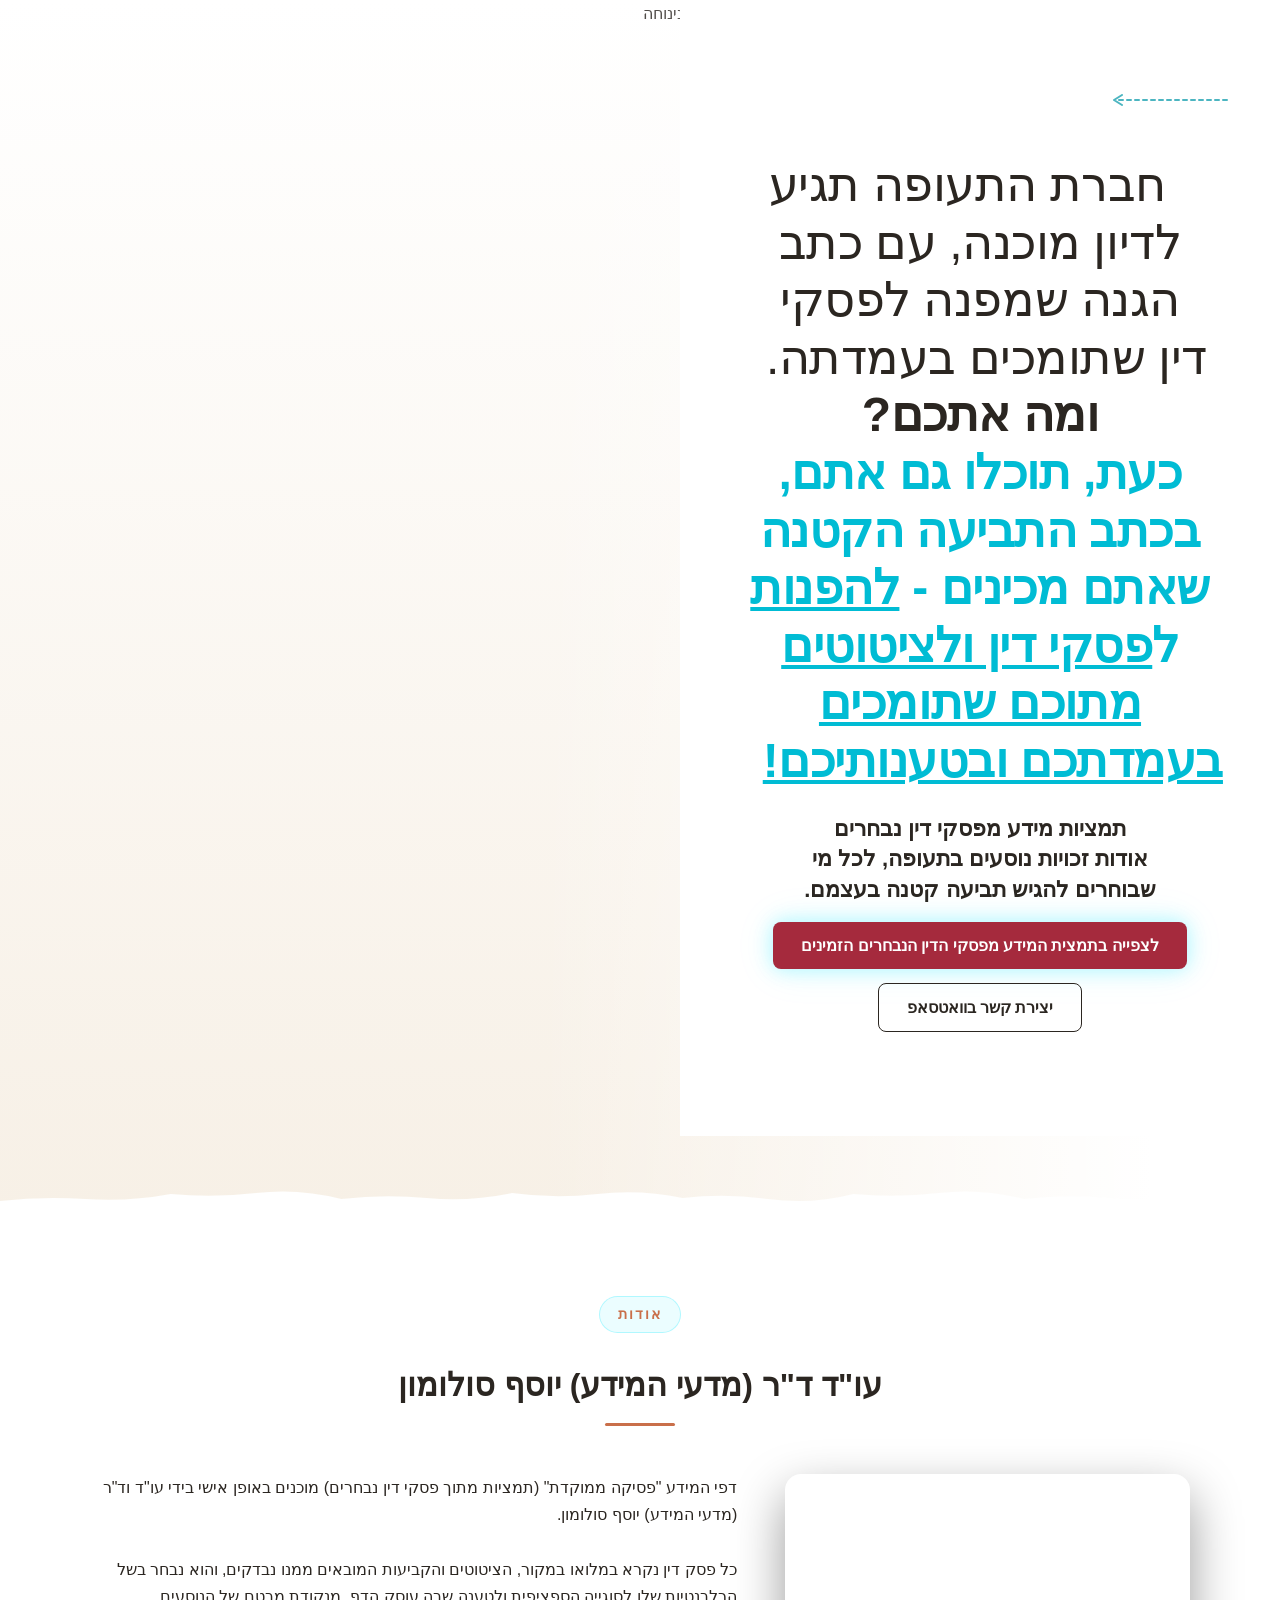
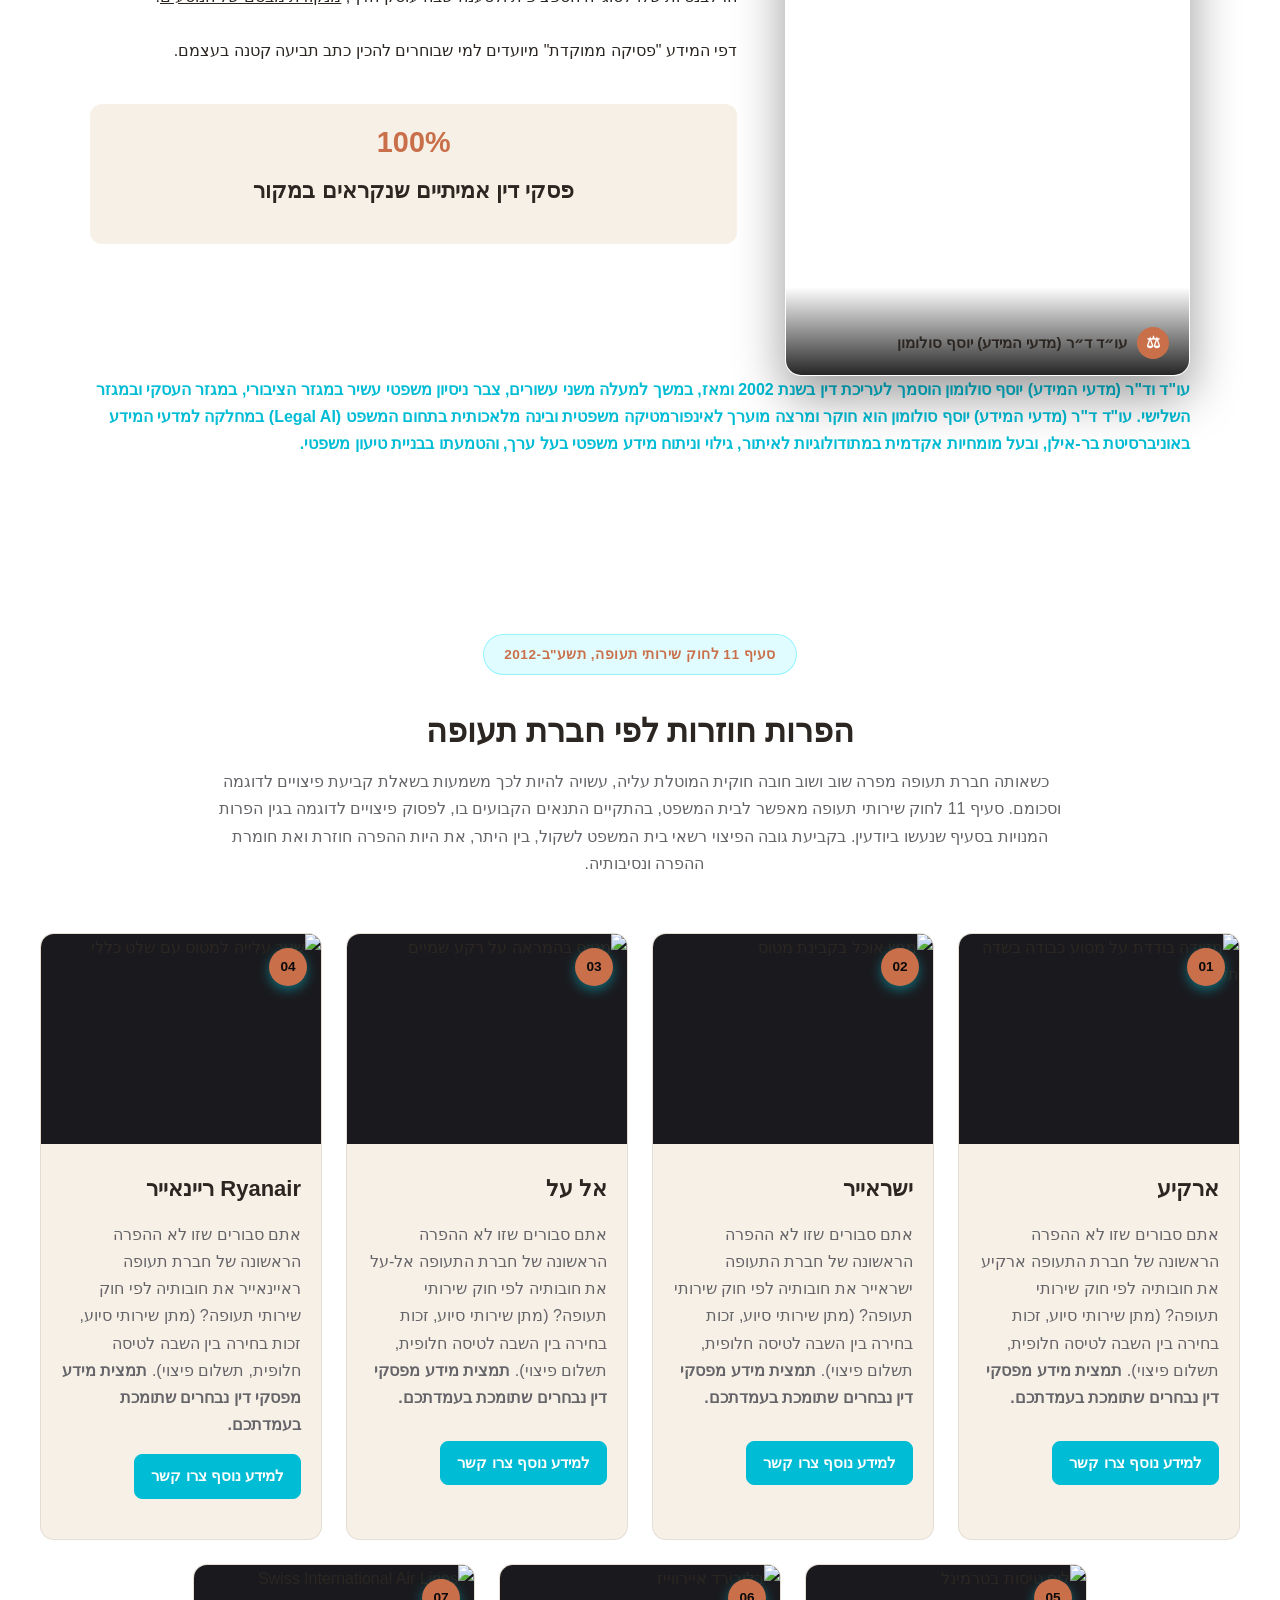
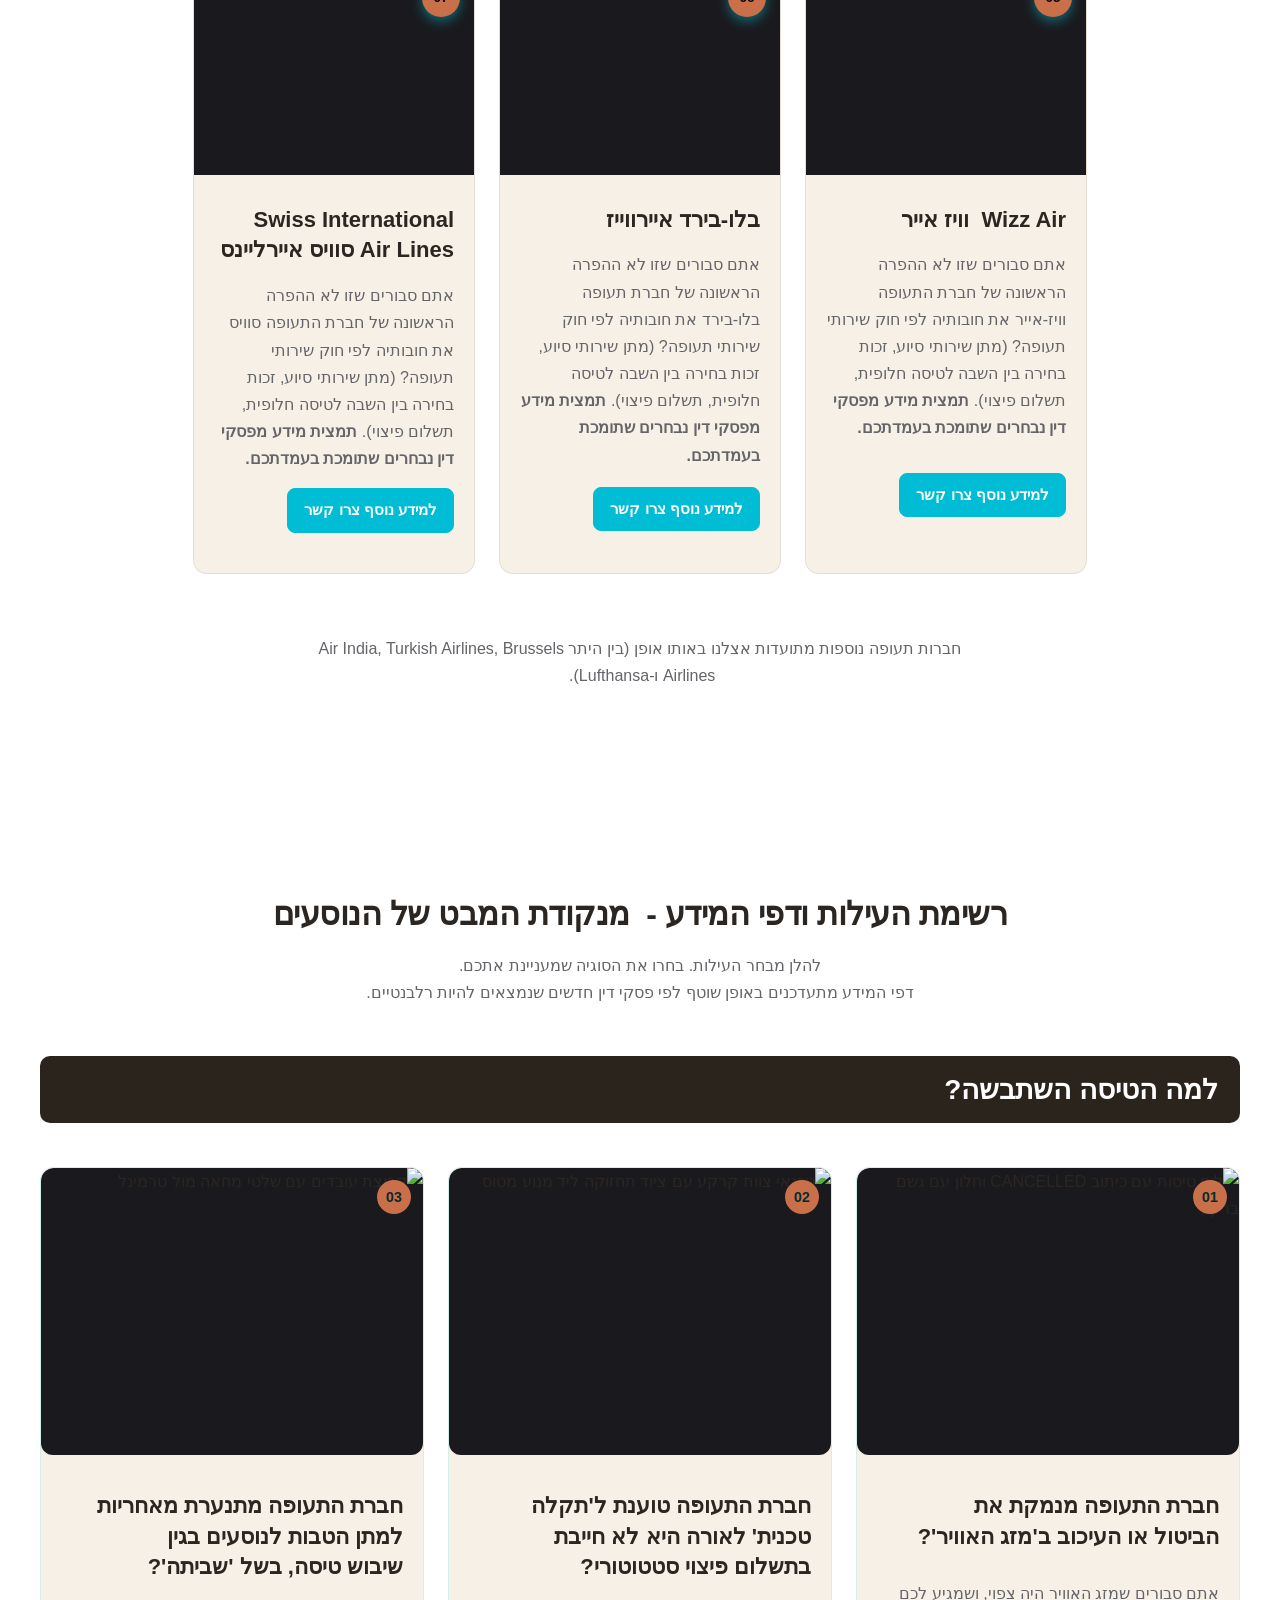
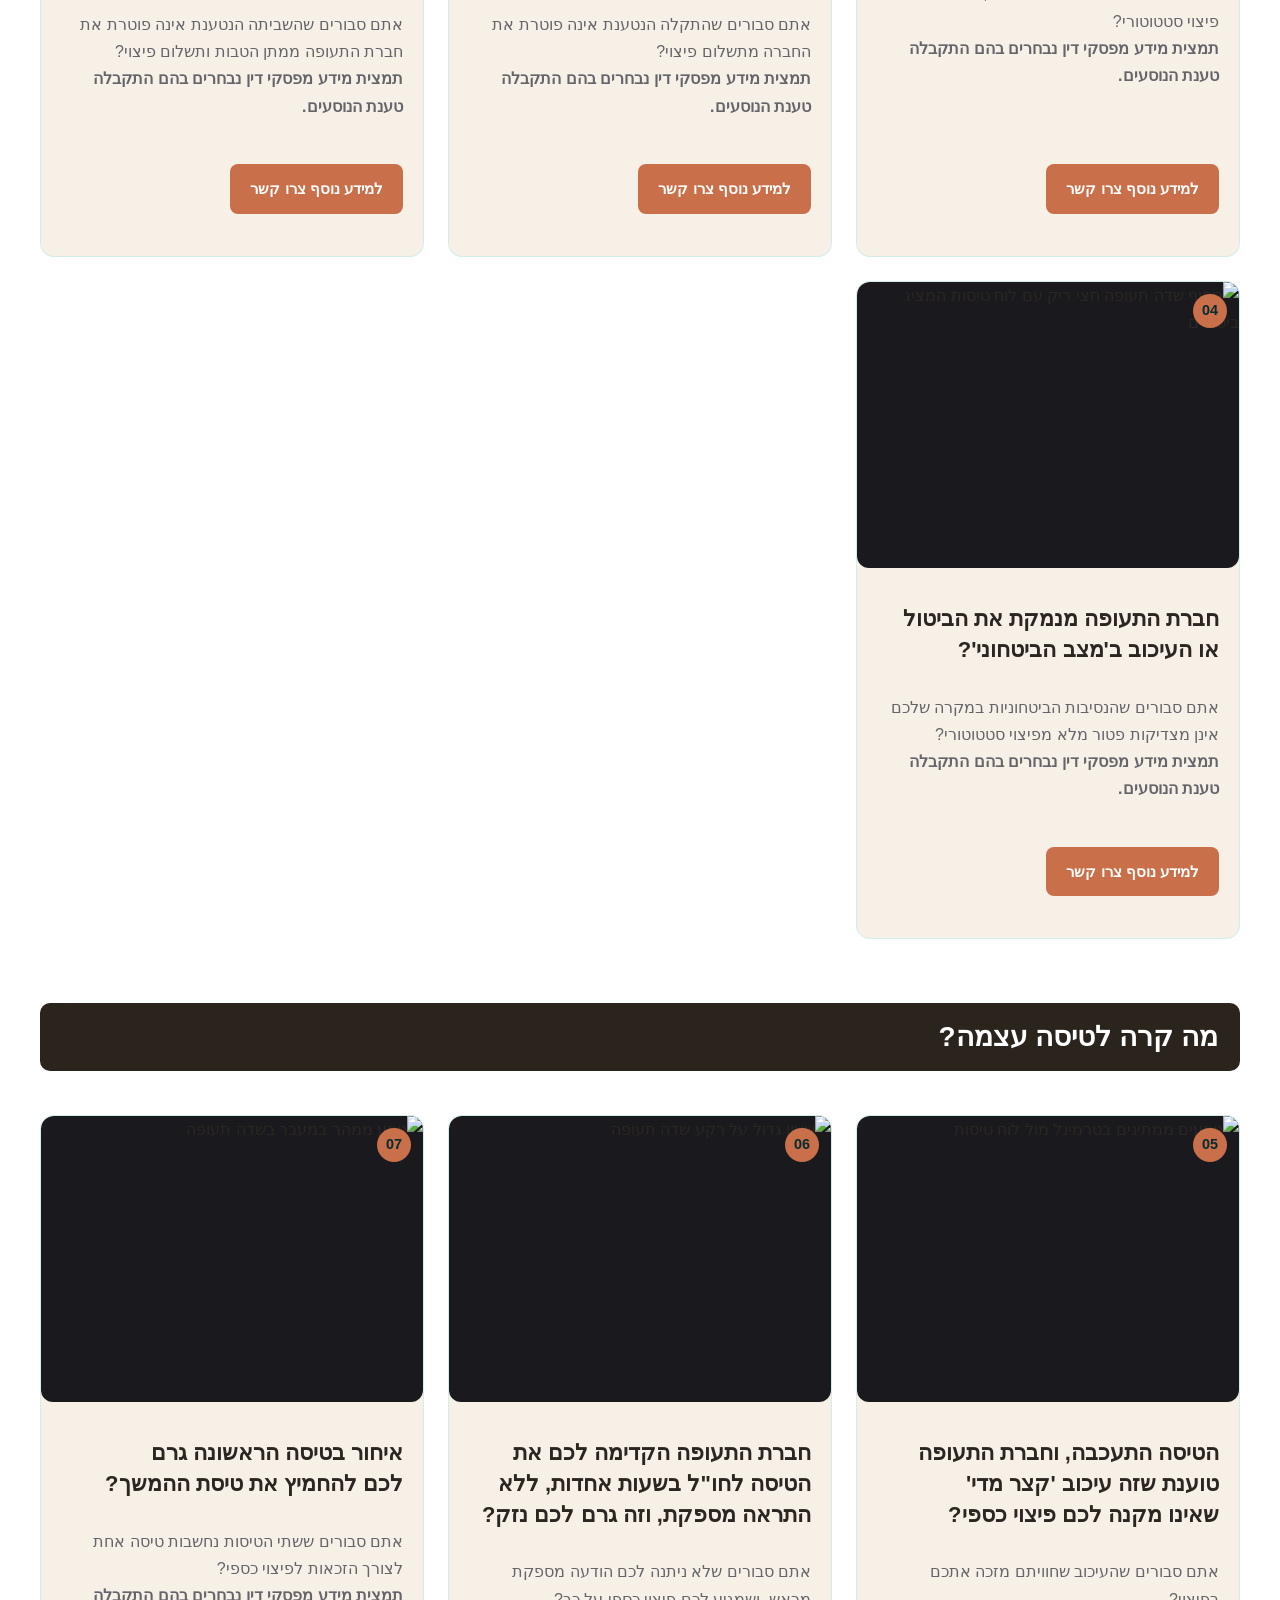
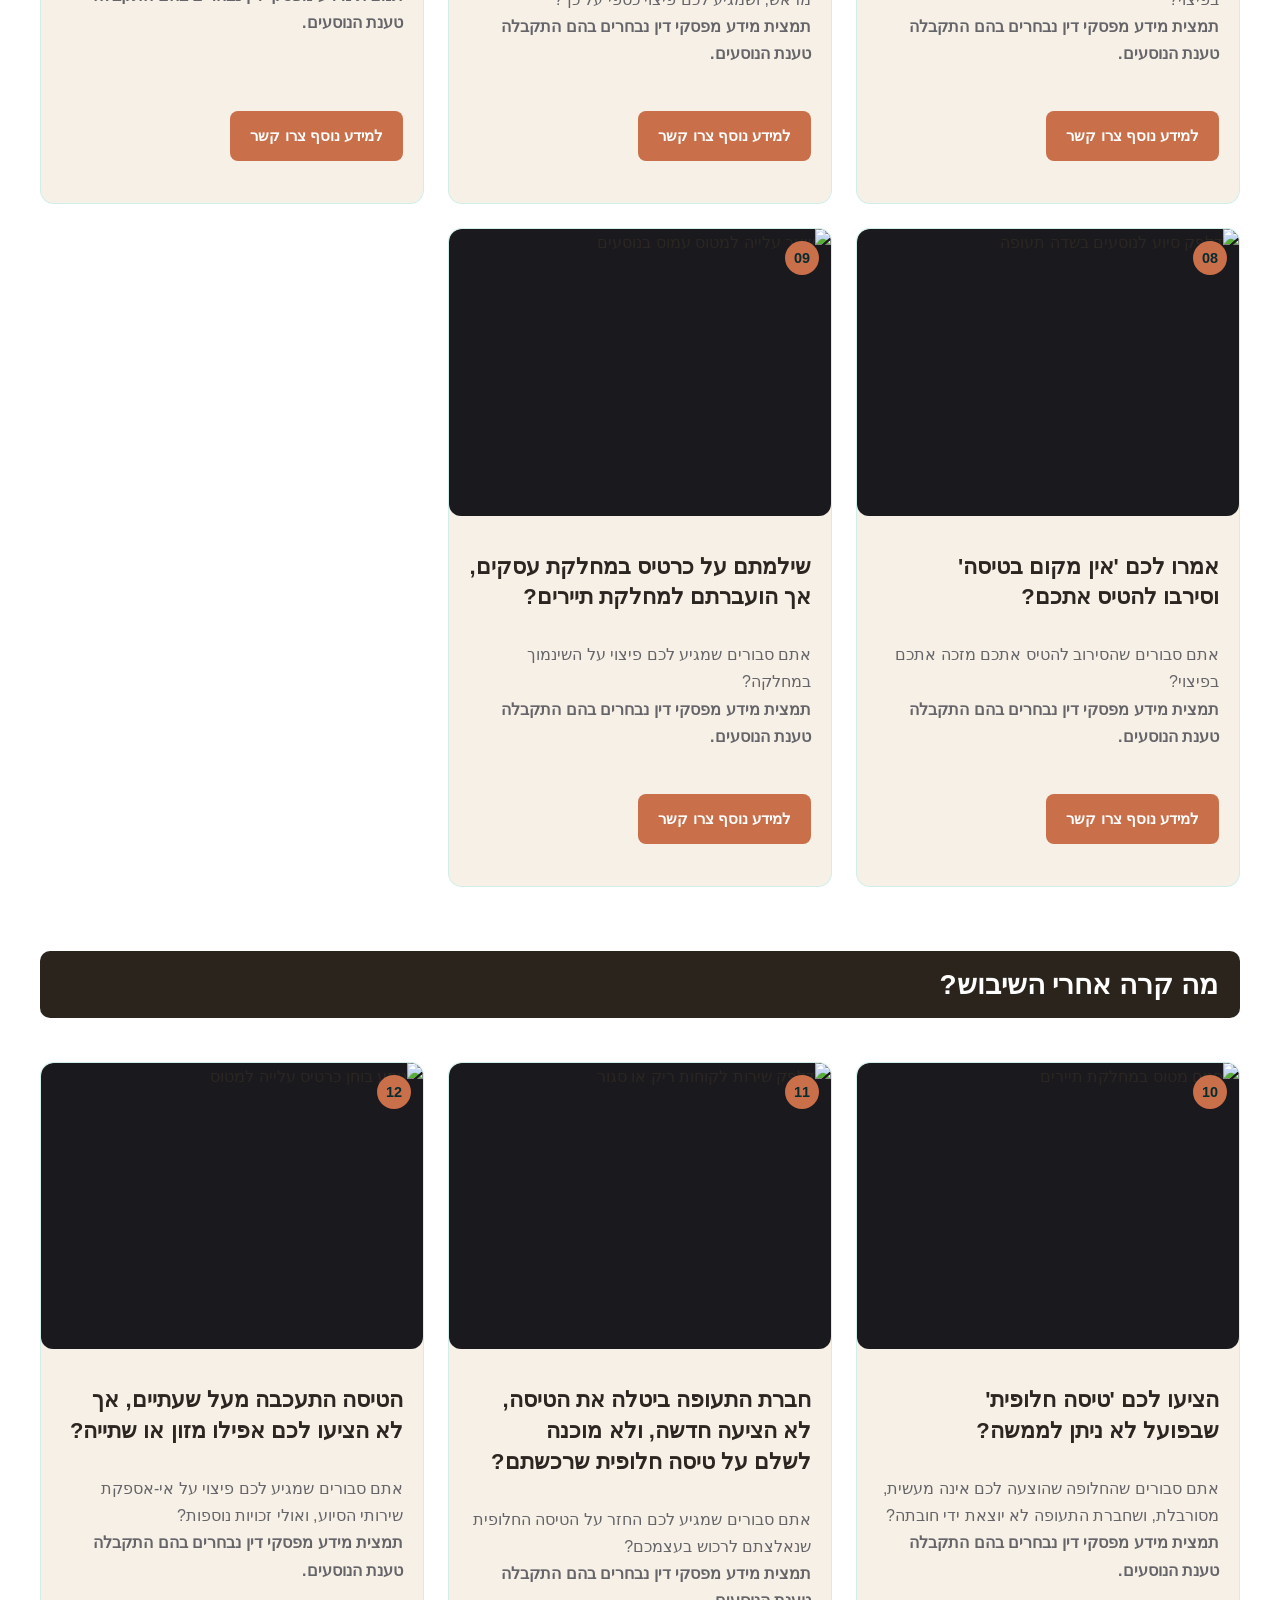
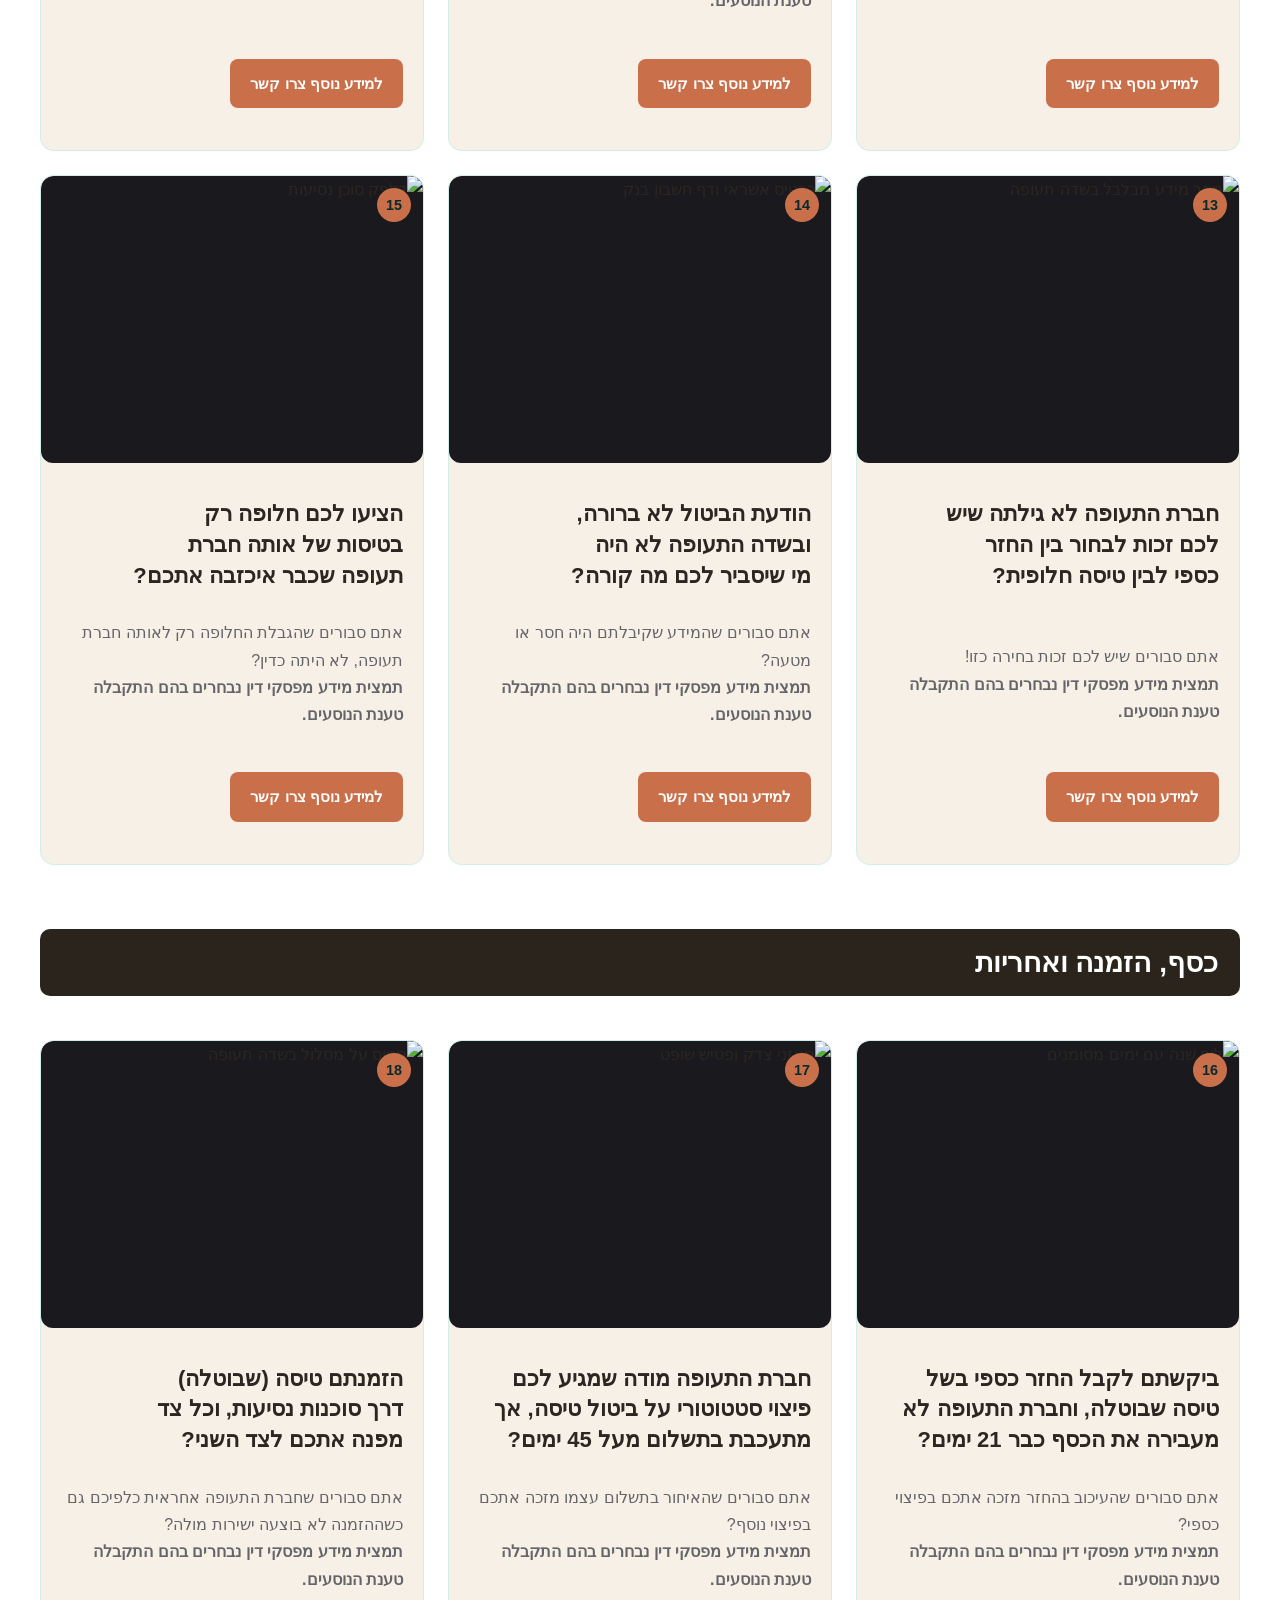
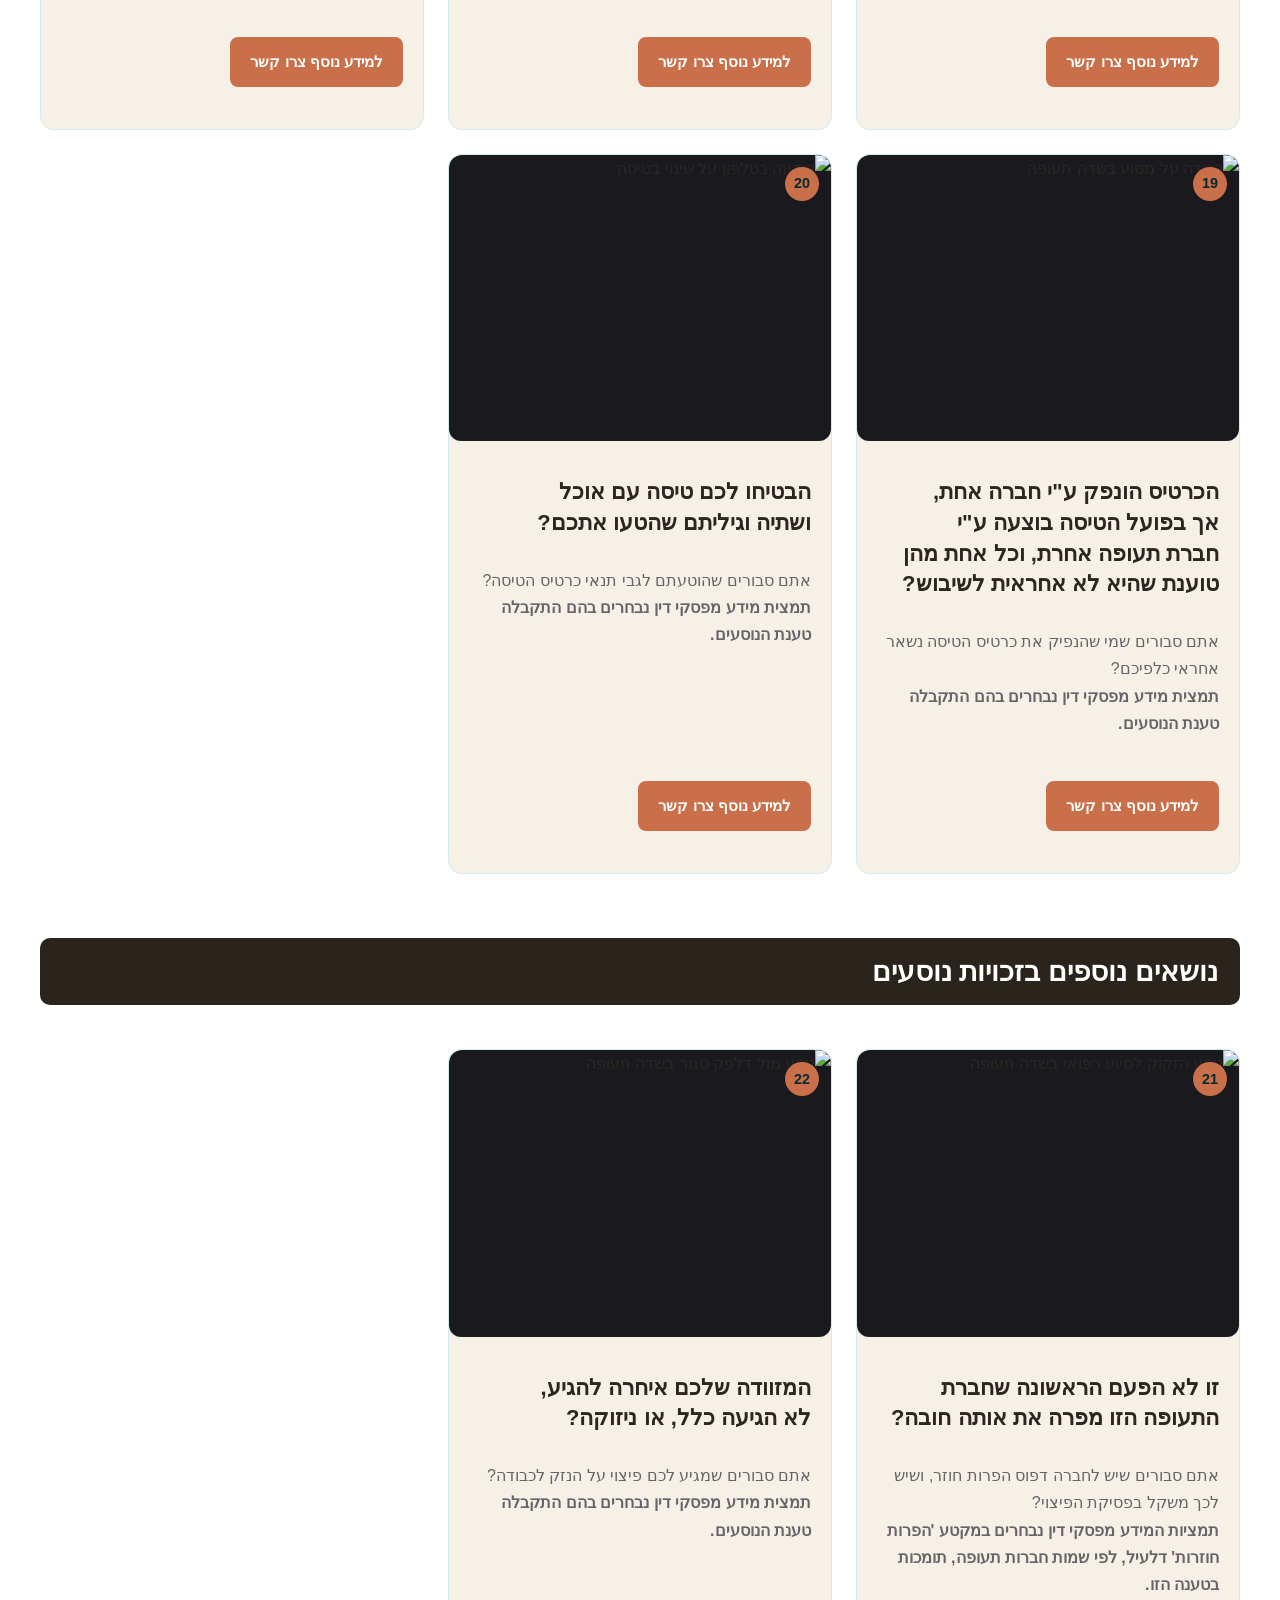
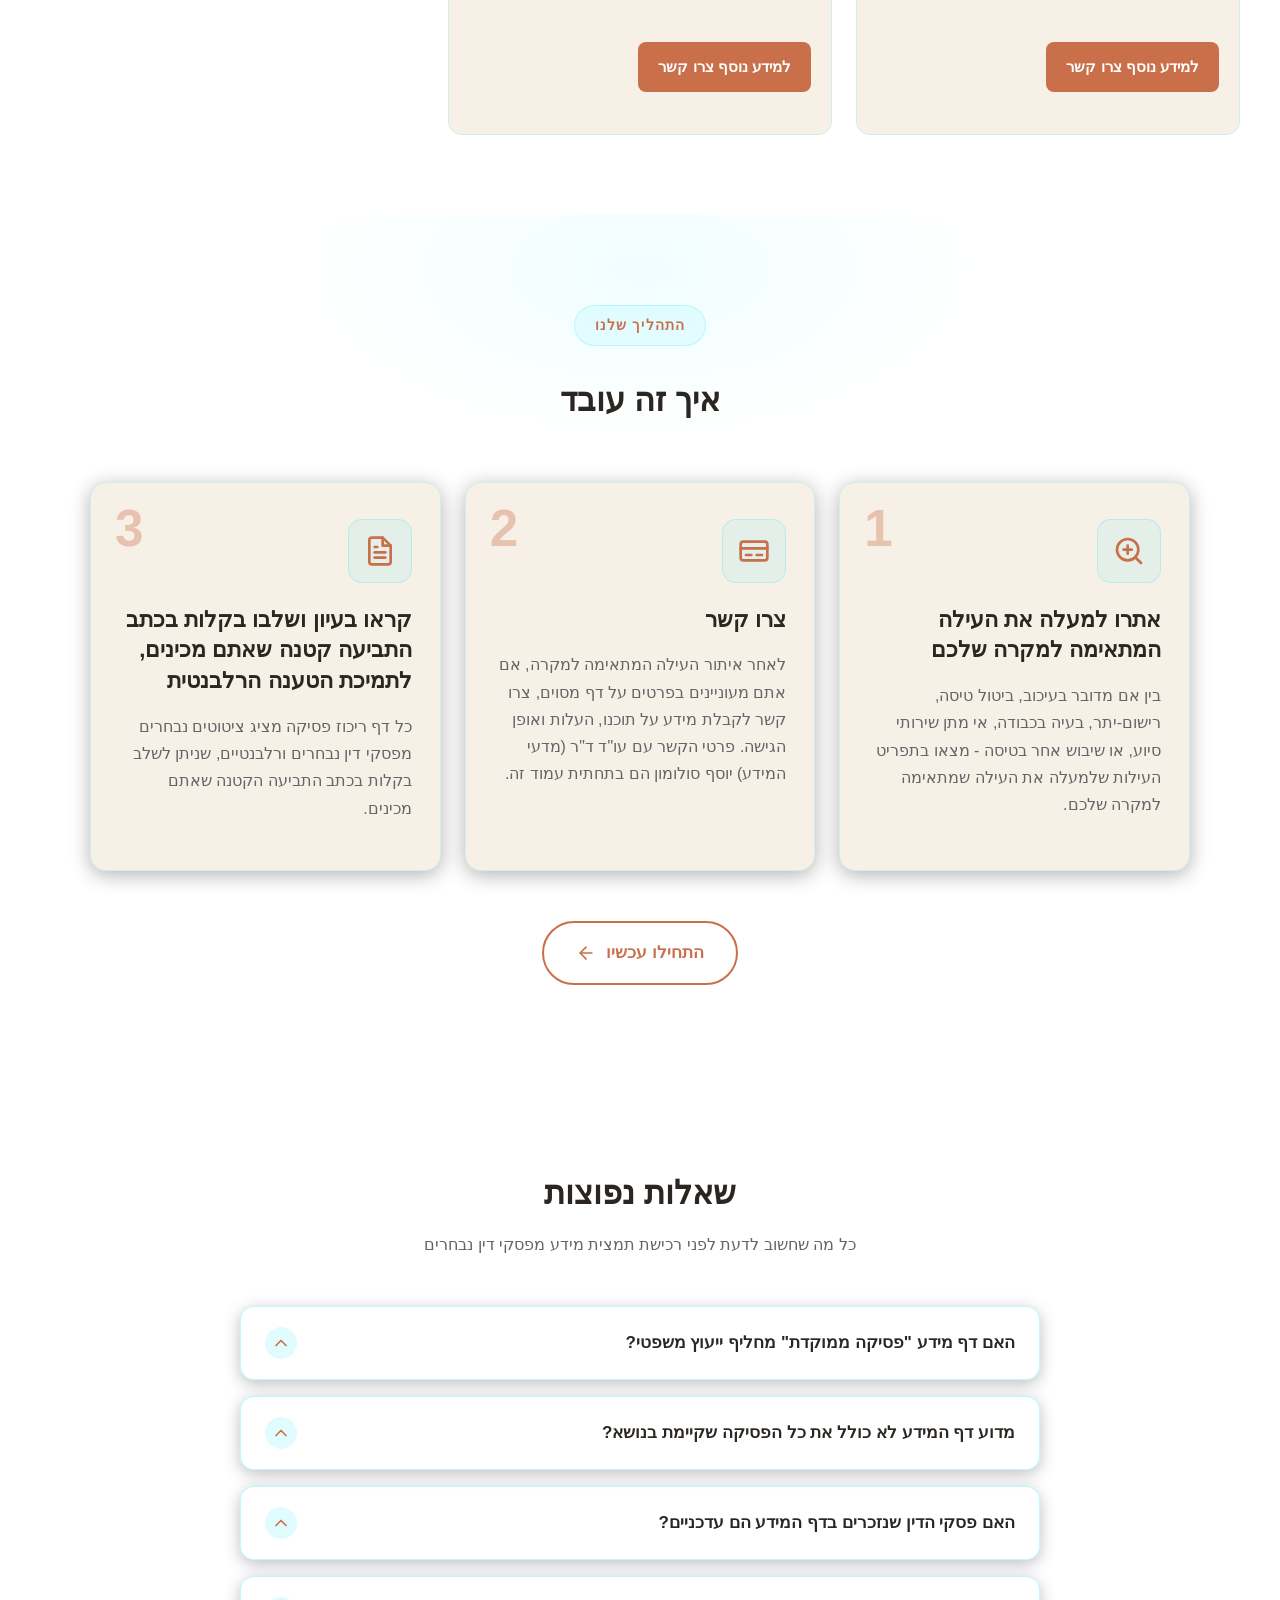
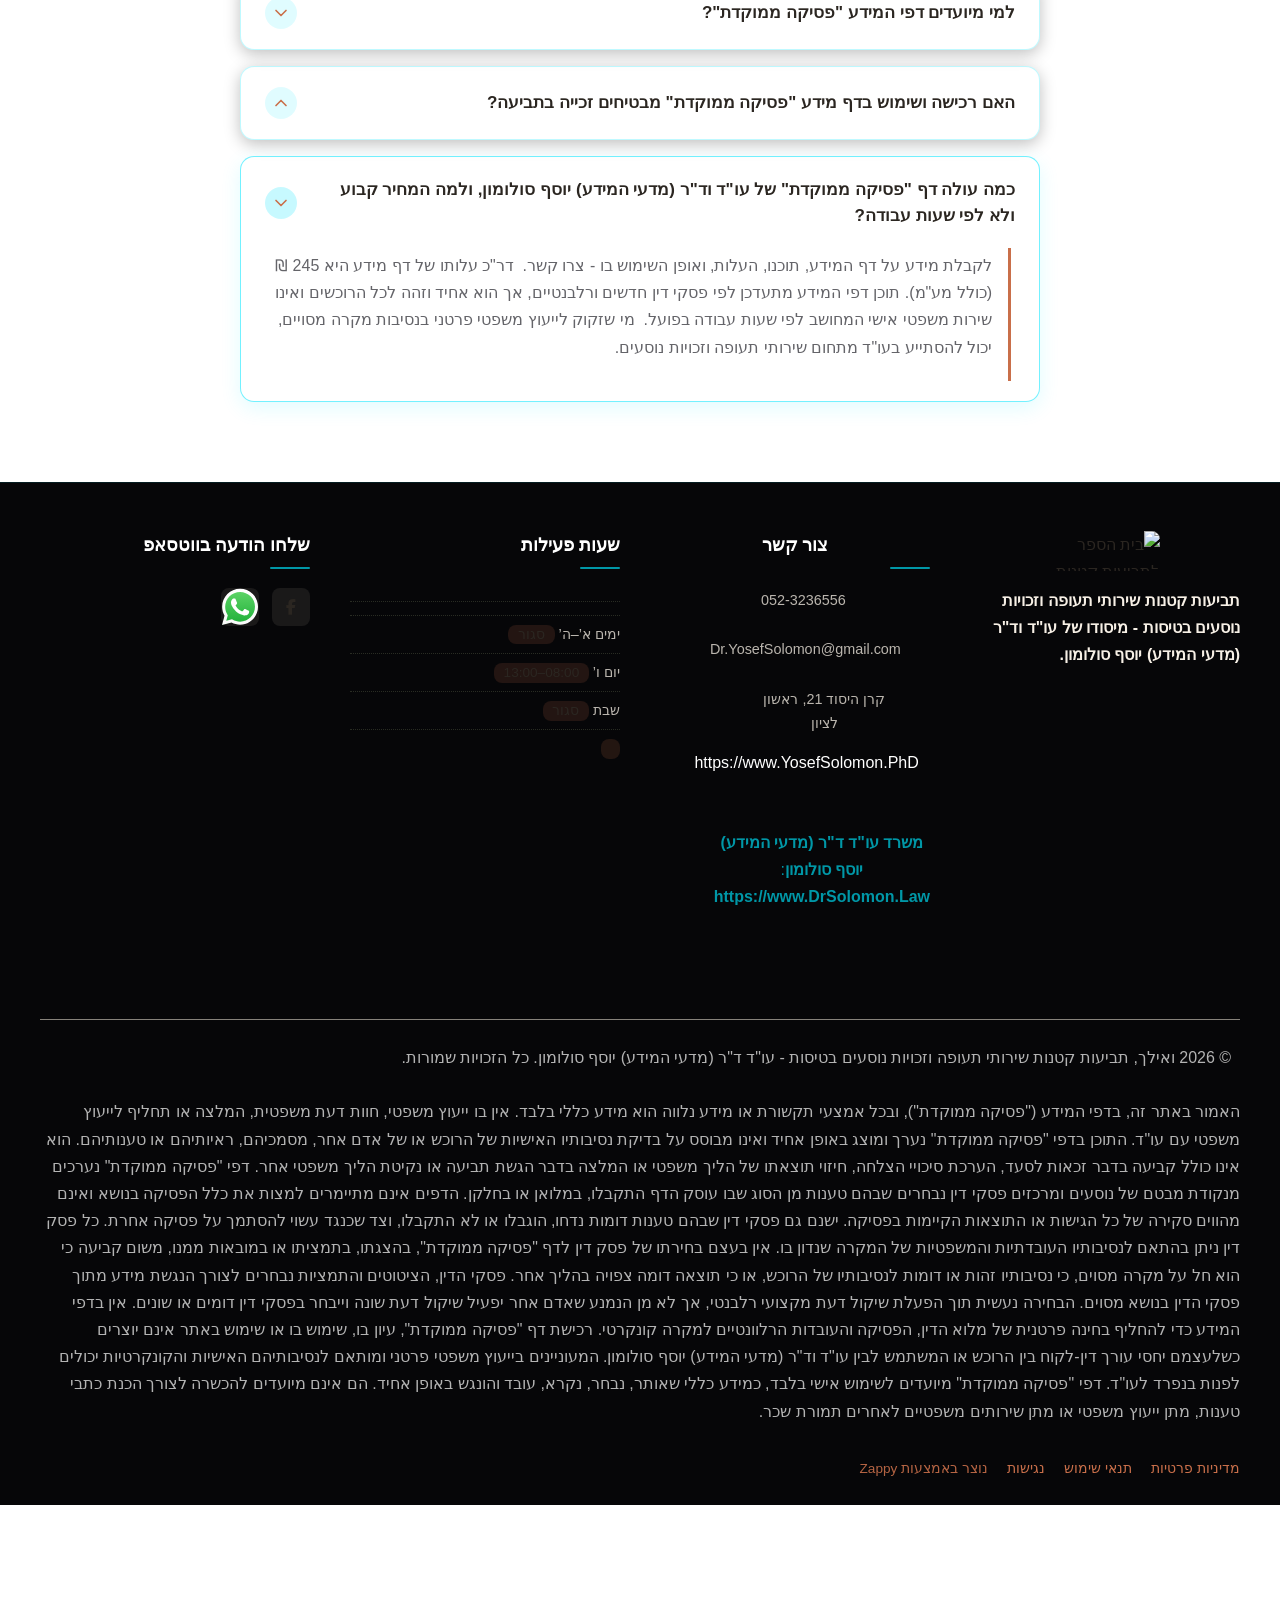
==== commit 42a74c40: "Background sync: Progressive GitHub Sync" ====
--- a/index.html
+++ b/index.html
@@ -3,7 +3,7 @@
     <meta name="viewport" content="width=device-width, initial-scale=1.0">
     <meta name="robots" content="index, follow">
     <title>תביעות קטנות זכויות נוסעים בטיסות | עו"ד ד"ר (מדעי המידע) יוסף סולומון</title>
-    <meta name="description" content="ייעוץ, דפי מידע פסקי-דין, והכנת תביעות קטנות עבור נוסעים בטיסות, בשל עיכוב, איחור או ביטול טיסה, רישום-יתר, החזר הוצאות בחו" ל="" ונזקים="" למזוודה,="" מול="" חברות="" תעופה="" ישראליות="" וזרות."="">
+    <meta name="description" content="ייעוץ, דפי מידע-פסיקה, והכנת תביעות קטנות עבור נוסעים בטיסות: עיכוב, איחור וביטול טיסה, רישום-יתר, החזר הוצאות בחו" ל="" ונזק="" למזוודה,="" מול="" חברות="" תעופה="" ישראליות="" וזרות"="">
     <meta name="keywords" content="תביעות קטנות, תביעה קטנה, עו" ד="" תביעות="" קטנות,="" הגשת="" קטנות="" אונליין,="" לימוד="" קטנות"="">
     
     <!-- Favicons -->
@@ -710,15 +710,23 @@
   }, true);
 })();
 </script>
-    <meta property="og:title" content="בית הספר לתביעות קטנות — תמציות מידע מפסקי דין נבחרים">
-    <meta property="og:description" content="תמציות מידע מפסקי דין נבחרים על זכויות נוסעים בתעופה לתמיכה בתביעה קטנה שאתם מגישים בעצמכם. בהכנת עו" ד="" ד"ר="" (מדעי="" המידע)="" יוסף="" סולומון."="">
+    <meta property="og:title" content="תביעות קטנות זכויות נוסעים בטיסות | עו" ד="" ד"ר="" (מדעי="" המידע)="" יוסף="" סולומון"="">
+    <meta property="og:description" content="ייעוץ, דפי מידע-פסיקה, והכנת תביעות קטנות עבור נוסעים בטיסות: עיכוב, איחור וביטול טיסה, רישום-יתר, החזר הוצאות בחו" ל="" ונזק="" למזוודה,="" מול="" חברות="" תעופה="" ישראליות="" וזרות"="">
     <meta property="og:image" content="https://www.yosefsolomon.phd/assets/business-general-service-upload-1783467007122-og.jpg">
     <meta name="twitter:card" content="summary_large_image">
-    <meta name="twitter:title" content="בית הספר לתביעות קטנות — תמציות מידע מפסקי דין נבחרים">
-    <meta name="twitter:description" content="תמציות מידע מפסקי דין נבחרים על זכויות נוסעים בתעופה לתמיכה בתביעה קטנה שאתם מגישים בעצמכם. בהכנת עו" ד="" ד"ר="" (מדעי="" המידע)="" יוסף="" סולומון."="">
+    <meta name="twitter:title" content="תביעות קטנות זכויות נוסעים בטיסות | עו" ד="" ד"ר="" (מדעי="" המידע)="" יוסף="" סולומון"="">
+    <meta name="twitter:description" content="ייעוץ, דפי מידע-פסיקה, והכנת תביעות קטנות עבור נוסעים בטיסות: עיכוב, איחור וביטול טיסה, רישום-יתר, החזר הוצאות בחו" ל="" ונזק="" למזוודה,="" מול="" חברות="" תעופה="" ישראליות="" וזרות"="">
     <meta name="twitter:image" content="https://www.yosefsolomon.phd/assets/business-general-service-upload-1783467007122-og.jpg">
     <script type="application/ld+json">{"@context":"https://schema.org","@graph":[{"@type":"LocalBusiness","@id":"https://www.yosefsolomon.phd#organization","name":"בית הספר לתביעות קטנות - עו\"ד ד\"ר (מדעי המידע) יוסף סולומון","url":"https://www.yosefsolomon.phd","description":"An online legal education school led by Attorney and Dr. (Information Science) Yosef Solomon, targeting a general audience with a focus on young adults. The school teaches selected legal rights, practical skills for locating legal information in legal databases (legislation and case law), and how to properly prepare and file small claims independently. The tone is accessible, empowering, and beginner-friendly, with real-life examples and simulations. Classes are held online on Fridays. The brand combines legal authority with approachability, aiming to demystify the legal system for everyday people.","address":{"@type":"PostalAddress","streetAddress":"קרן היסוד 21, ראשון לציון, 7528505"},"contactPoint":[{"@type":"ContactPoint","contactType":"customer service","email":"Dr.YosefSolomon@gmail.com","telephone":"0523236556"}]},{"@type":"WebSite","@id":"https://www.yosefsolomon.phd#website","url":"https://www.yosefsolomon.phd","name":"בית הספר לתביעות קטנות - עו\"ד ד\"ר (מדעי המידע) יוסף סולומון","publisher":{"@id":"https://www.yosefsolomon.phd#organization"}}]}</script>
-    <meta property="og:url" content="https://www.yosefsolomon.phd">
+    <link rel="canonical" href="https://YosefSolomon.PhD/">
+  
+  
+  
+  
+  
+  
+  
+  <meta property="og:url" content="https://www.yosefsolomon.phd">
     <meta property="og:type" content="website">
   <meta property="og:locale" content="he_IL">
   
@@ -2241,7 +2249,7 @@
       <!-- Contact Info -->
       <div class="footer-col footer-contact-col" style="text-align: center;">
         <h4 style="color: rgb(255, 255, 255) !important;">צור קשר</h4>
-        <pwa-container-wrapper style="display: flex !important; height: 0px !important;"></pwa-container-wrapper><pwa-container-wrapper style="display: flex !important; height: 0px !important;"></pwa-container-wrapper><pwa-container-wrapper style="display: flex !important; height: 0px !important;"><pwa-container class="pwa-container" data-uid="pwa_92E0B-2BFA2-FB700-597ED-CE" style="overflow: hidden; position: absolute; box-sizing: border-box; pointer-events: none; margin: 0px; padding: 0px; width: 182px; height: 379.075px; z-index: 1;"><pwa data-pwa-id="44cfde9f-fd79-4da1-b2c3-0bc42978d9aa" data-pwa-hint="Better phrase is possible" data-pwa-heavy="true" data-pwa-rule-id="BETTER_PHRASING_PWCE" data-pwa-help-id="BETTER_PHRASING_PWCE" data-pwa-report="grammarheavy" data-pwa-category="grammargrammar" data-pwa-suggestions="Dr. Yosef Solomon@gmail.com" data-testid="realtime-highlight" data-pwa-style-color="3" class="pwa-mark" style="position: absolute; top: 42.475px; left: -108.325px; width: 193.925px; height: 17.6px;"></pwa><pwa data-pwa-id="fd96c307-9617-4617-baf7-e4bf59512ff4" data-pwa-hint="Possible unnecessary colon" data-pwa-heavy="true" data-pwa-rule-id="UNNECESSARY_COLON_PWCE" data-pwa-help-id="UNNECESSARY_COLON_PWCE" data-pwa-report="grammarheavy" data-pwa-category="grammargrammar" data-pwa-suggestions="סולומון" data-pwa-help-article-id="1000021" data-testid="realtime-highlight" data-pwa-style-color="3" class="pwa-mark" style="position: absolute; top: 272.675px; left: 28.5125px; width: 48.1875px; height: 19.2px;"></pwa><pwa data-pwa-id="fd96c307-9617-4617-baf7-e4bf59512ff4" data-pwa-hint="Possible unnecessary colon" data-pwa-heavy="true" data-pwa-rule-id="UNNECESSARY_COLON_PWCE" data-pwa-help-id="UNNECESSARY_COLON_PWCE" data-pwa-report="grammarheavy" data-pwa-category="grammargrammar" data-pwa-suggestions="סולומון" data-pwa-help-article-id="1000021" data-testid="realtime-highlight" data-pwa-style-color="3" class="pwa-mark" style="position: absolute; top: 272.675px; left: 24.4125px; width: 4.10004px; height: 19.2px;"></pwa><pwa style="position: absolute; top: 99999px; left: 999999px; width: 1px; height: 1px;"></pwa></pwa-container><pwa-container style="overflow: hidden; position: absolute; box-sizing: border-box; pointer-events: none; margin: 0px; padding: 0px; width: 182px; height: 379.075px; z-index: 1;"></pwa-container></pwa-container-wrapper><pwa-container-wrapper style="display: flex !important; height: 0px !important;"><pwa-container class="pwa-container" data-uid="pwa_C0C62-A777E-6C51B-DB37D-42" style="overflow: hidden; position: absolute; box-sizing: border-box; pointer-events: none; z-index: 1; top: 13268px; left: 915px; margin: 0px; padding: 0px; width: 182px; height: 379.075px;"><pwa style="position: absolute; top: 99999px; left: 999999px; width: 1px; height: 1px;"></pwa></pwa-container><pwa-container style="overflow: hidden; position: absolute; box-sizing: border-box; pointer-events: none; z-index: 1; top: 13268px; left: 915px; margin: 0px; padding: 0px; width: 182px; height: 379.075px;"></pwa-container></pwa-container-wrapper><pwa-container-wrapper style="display: flex !important; height: 0px !important;"></pwa-container-wrapper><pwa-container-wrapper style="display: flex !important; height: 0px !important;"></pwa-container-wrapper><pwa-container-wrapper style="display: flex !important; height: 0px !important;"></pwa-container-wrapper><pwa-container-wrapper style="display: flex !important; height: 0px !important;"></pwa-container-wrapper><ul class="footer-contact" style="box-sizing: border-box; max-width: 182px; width: auto;" data-zappy-text-width="custom"><li> <span class="contact-icon"></span> <span class="contact-text"><a href="tel:0523236556" target="_blank" rel="noopener noreferrer"><span>&nbsp;052-3236556</span></a><br><br><a href="/cdn-cgi/l/email-protection">Dr.YosefSolomon@gmail.com</a></span> </li><li><pwa-container-wrapper style="display: flex !important; height: 0px !important;"><pwa-container class="pwa-container" data-uid="pwa_07AEF-F0AE3-B6328-C7EB5-F6" style="overflow: hidden; position: absolute; box-sizing: border-box; pointer-events: none; margin: 0px; padding: 0px; width: 223.023px; height: 41.9432px; top: 13309px; left: 758px; z-index: 1;"><pwa data-pwa-id="c5c884f2-4fbb-4479-ace0-90ea2d7303e0" data-pwa-hint="Better phrase is possible" data-pwa-heavy="true" data-pwa-rule-id="BETTER_PHRASING_PWCE" data-pwa-help-id="BETTER_PHRASING_PWCE" data-pwa-report="grammarheavy" data-pwa-category="grammargrammar" data-pwa-suggestions="Dr. Yosef Solomon@gmail.com" data-testid="realtime-highlight" data-pwa-style-color="3" class="pwa-mark" style="position: absolute; top: 2.90909px; left: 0px; width: 193.83px; height: 17.4545px;"></pwa><pwa style="position: absolute; top: 99999px; left: 999999px; width: 1px; height: 1px;"></pwa></pwa-container><pwa-container style="overflow: hidden; position: absolute; box-sizing: border-box; pointer-events: none; margin: 0px; padding: 0px; width: 223.023px; height: 41.9432px; top: 13309px; left: 758px; z-index: 1;"></pwa-container></pwa-container-wrapper><pwa-container-wrapper style="display: flex !important; height: 0px !important;"><pwa-container class="pwa-container" data-uid="pwa_DB2B7-8959B-29AB2-1EB56-FA" style="overflow: hidden; position: absolute; box-sizing: border-box; pointer-events: none; z-index: 1; top: 13309px; left: 758px; margin: 0px; padding: 0px; width: 223.023px; height: 41.9432px;"><pwa style="position: absolute; top: 99999px; left: 999999px; width: 1px; height: 1px;"></pwa></pwa-container><pwa-container style="overflow: hidden; position: absolute; box-sizing: border-box; pointer-events: none; z-index: 1; top: 13309px; left: 758px; margin: 0px; padding: 0px; width: 223.023px; height: 41.9432px;"></pwa-container></pwa-container-wrapper><pwa-container-wrapper style="display: flex !important; height: 0px !important;"><pwa-container class="pwa-container" data-uid="pwa_25A52-D4C91-48CA5-53947-95" style="overflow: hidden; position: absolute; box-sizing: border-box; pointer-events: none; margin: 0px; padding: 0px; width: 56.375px; height: 41.875px; top: 13308px; left: 996px; z-index: 1;"><pwa style="position: absolute; top: 99999px; left: 999999px; width: 1px; height: 1px;"></pwa></pwa-container><pwa-container style="overflow: hidden; position: absolute; box-sizing: border-box; pointer-events: none; margin: 0px; padding: 0px; width: 56.375px; height: 41.875px; top: 13308px; left: 996px; z-index: 1;"></pwa-container></pwa-container-wrapper><pwa-container-wrapper style="display: flex !important; height: 0px !important;"><pwa-container class="pwa-container" data-uid="pwa_294DF-F90C0-68EF1-1A019-F8" style="overflow: hidden; position: absolute; box-sizing: border-box; pointer-events: none; z-index: 1; top: 13308px; left: 996px; margin: 0px; padding: 0px; width: 56.375px; height: 41.875px;"><pwa style="position: absolute; top: 99999px; left: 999999px; width: 1px; height: 1px;"></pwa></pwa-container><pwa-container style="overflow: hidden; position: absolute; box-sizing: border-box; pointer-events: none; z-index: 1; top: 13308px; left: 996px; margin: 0px; padding: 0px; width: 56.375px; height: 41.875px;"></pwa-container></pwa-container-wrapper><pwa-container-wrapper style="display: flex !important; height: 0px !important;"></pwa-container-wrapper><pwa-container-wrapper style="display: flex !important; height: 0px !important;"></pwa-container-wrapper><pwa-container-wrapper style="display: flex !important; height: 0px !important;"><pwa-container class="pwa-container" data-uid="pwa_02C76-AD926-C26AE-A70C5-B2" style="overflow: hidden; position: absolute; box-sizing: border-box; pointer-events: none; margin: 0px; padding: 0px; width: 223.125px; height: 41.875px; top: 13308px; left: 964px; z-index: 1;"><pwa data-pwa-id="526f8061-da4e-4010-84f8-aaa3f5cccc69" data-pwa-hint="Better phrase is possible" data-pwa-heavy="true" data-pwa-rule-id="BETTER_PHRASING_PWCE" data-pwa-help-id="BETTER_PHRASING_PWCE" data-pwa-report="grammarheavy" data-pwa-category="grammargrammar" data-pwa-suggestions="Dr. Yosef Solomon@gmail.com" data-testid="realtime-highlight" data-pwa-style-color="3" class="pwa-mark" style="position: absolute; top: 3.19998px; left: 0px; width: 193.925px; height: 17.6px;"></pwa><pwa style="position: absolute; top: 99999px; left: 999999px; width: 1px; height: 1px;"></pwa></pwa-container><pwa-container style="overflow: hidden; position: absolute; box-sizing: border-box; pointer-events: none; margin: 0px; padding: 0px; width: 223.125px; height: 41.875px; top: 13308px; left: 964px; z-index: 1;"></pwa-container></pwa-container-wrapper><pwa-container-wrapper style="display: flex !important; height: 0px !important;"><pwa-container class="pwa-container" data-uid="pwa_2A5D0-311FC-819EC-67D48-EA" style="overflow: hidden; position: absolute; box-sizing: border-box; pointer-events: none; z-index: 1; top: 13308px; left: 964px; margin: 0px; padding: 0px; width: 223.125px; height: 41.875px;"><pwa style="position: absolute; top: 99999px; left: 999999px; width: 1px; height: 1px;"></pwa></pwa-container><pwa-container style="overflow: hidden; position: absolute; box-sizing: border-box; pointer-events: none; z-index: 1; top: 13308px; left: 964px; margin: 0px; padding: 0px; width: 223.125px; height: 41.875px;"></pwa-container></pwa-container-wrapper><pwa-container-wrapper style="display: flex !important; height: 0px !important;"></pwa-container-wrapper><pwa-container-wrapper style="display: flex !important; height: 0px !important;"></pwa-container-wrapper><pwa-container-wrapper style="display: flex !important; height: 0px !important;"><pwa-container class="pwa-container" data-uid="pwa_241FA-CA455-B642E-49220-59" style="overflow: hidden; position: absolute; box-sizing: border-box; pointer-events: none; margin: 0px; padding: 0px; width: 0px; height: 24.475px; top: 13355px; left: 1143px; z-index: 1;"><pwa style="position: absolute; top: 99999px; left: 999999px; width: 1px; height: 1px;"></pwa></pwa-container><pwa-container style="overflow: hidden; position: absolute; box-sizing: border-box; pointer-events: none; margin: 0px; padding: 0px; width: 0px; height: 24.475px; top: 13355px; left: 1143px; z-index: 1;"></pwa-container></pwa-container-wrapper><pwa-container-wrapper style="display: flex !important; height: 0px !important;"><pwa-container class="pwa-container" data-uid="pwa_770F4-62219-D4E66-0DB6C-66" style="overflow: hidden; position: absolute; box-sizing: border-box; pointer-events: none; z-index: 1; top: 13355px; left: 1143px; margin: 0px; padding: 0px; width: 0px; height: 24.475px;"><pwa style="position: absolute; top: 99999px; left: 999999px; width: 1px; height: 1px;"></pwa></pwa-container><pwa-container style="overflow: hidden; position: absolute; box-sizing: border-box; pointer-events: none; z-index: 1; top: 13355px; left: 1143px; margin: 0px; padding: 0px; width: 0px; height: 24.475px;"></pwa-container></pwa-container-wrapper><a href="mailto:Dr.YosefSolomon@gmail.com" style="color: rgb(45, 90, 59); text-decoration: underline; cursor: pointer;" target="_blank" rel="noopener noreferrer" pwa2-uuid="EDITOR-A05-91C-81F0E-0B0" pwa-fake-editor=""></a></li><li><a href="https://www.google.com/maps/search/?api=1&amp;query=%D7%A7%D7%A8%D7%9F%20%D7%94%D7%99%D7%A1%D7%95%D7%93%2021%2C%20%D7%A8%D7%90%D7%A9%D7%95%D7%9F%20%D7%9C%D7%A6%D7%99%D7%95%D7%9F%2C%207528505" target="_blank" rel="noopener noreferrer" style="display: flex; align-items: flex-start; gap: inherit;"><span class="contact-icon"></span> <span class="contact-text">קרן היסוד 21, ראשון לציון</span></a></li><li><div class="zappy-inserted-element" id="zappy-element-1783845087408-fpxgx81ro" data-element-id="zappy-element-1783845087408-fpxgx81ro" data-grid-item-index="0"><svg xmlns="http://www.w3.org/2000/svg" aria-hidden="true" role="img" width="24" height="24" viewBox="0 0 16 16" class="iconify iconify--icomoon-free" data-element-id="icon-1783845214481-2sj8qu8g7" data-element-type="icon" data-icon-type="iconify" style="cursor: pointer;"><path fill="currentColor" d="M11.5 0h-7C3.675 0 3 .675 3 1.5v13c0 .825.675 1.5 1.5 1.5h7c.825 0 1.5-.675 1.5-1.5v-13c0-.825-.675-1.5-1.5-1.5M6 .75h4v.5H6zM8 15a1 1 0 1 1 0-2a1 1 0 0 1 0 2m4-3H4V2h8z"></path></svg></div><div class="zappy-inserted-element" id="zappy-element-1783845061032-4gfe1vxx8" data-element-id="zappy-element-1783845061032-4gfe1vxx8" data-grid-item-index="1"><pwa-container-wrapper style="display: flex !important; height: 0px !important;"></pwa-container-wrapper><pwa-container-wrapper style="display: flex !important; height: 0px !important;"></pwa-container-wrapper><p data-element-id="zappy-element-1783845061032-4gfe1vxx8" id="zappy-element-1783845061032-4gfe1vxx8" style="color: rgb(255, 255, 255) !important;">https://YosefSolomon.PhD</p></div></li><li><span class="contact-text"><div class="zappy-horizontal-grid grid zappy-preserve-css-grid" id="zappy-horizontal-grid-1783538008614-7i2lmn" style=" align-items: stretch !important;"><svg xmlns="http://www.w3.org/2000/svg" aria-hidden="true" role="img" width="24" height="24" viewBox="0 0 24 24" class="iconify iconify--material-symbols" data-element-id="icon-1783538195625-mm4pjfwc0" data-element-type="icon" data-icon-type="iconify" style="cursor: pointer;"><path fill="currentColor" d="...truncated..."></path></svg><pwa-container-wrapper style="display: flex !important; height: 0px !important;"></pwa-container-wrapper><pwa-container-wrapper style="display: flex !important; height: 0px !important;"></pwa-container-wrapper><pwa-container-wrapper style="display: flex !important; height: 0px !important;"></pwa-container-wrapper><pwa-container-wrapper style="display: flex !important; height: 0px !important;"></pwa-container-wrapper><pwa-container-wrapper style="display: flex !important; height: 0px !important;"></pwa-container-wrapper><pwa-container-wrapper style="display: flex !important; height: 0px !important;"></pwa-container-wrapper><p data-grid-item-index="1"><span data-grid-item-index="1"><a href="https://www.DrSolomon.Law/" target="_blank" rel="noopener noreferrer"><b></b></a></span><span style="color: #0097a7 !important"><span data-grid-item-index="1"><a href="https://www.DrSolomon.Law/" target="_blank" rel="noopener noreferrer"><b><span style="color: #0097a7 !important">משרד עו"ד ד"ר (מדעי המידע) יוסף סולומון</span></b></a>:<br></span><b>https://www.DrSolomon.Law</b><br></span><br></p></div></span></li><li><pwa-container-wrapper style="display: flex !important; height: 0px !important;"></pwa-container-wrapper><pwa-container-wrapper style="display: flex !important; height: 0px !important;"></pwa-container-wrapper><a href="mailto:Dr.YosefSolomon@gmail.com" target="_blank" rel="noopener noreferrer"></a></li></ul>
+        <pwa-container-wrapper style="display: flex !important; height: 0px !important;"></pwa-container-wrapper><pwa-container-wrapper style="display: flex !important; height: 0px !important;"></pwa-container-wrapper><pwa-container-wrapper style="display: flex !important; height: 0px !important;"><pwa-container class="pwa-container" data-uid="pwa_92E0B-2BFA2-FB700-597ED-CE" style="overflow: hidden; position: absolute; box-sizing: border-box; pointer-events: none; margin: 0px; padding: 0px; width: 182px; height: 379.075px; z-index: 1;"><pwa data-pwa-id="44cfde9f-fd79-4da1-b2c3-0bc42978d9aa" data-pwa-hint="Better phrase is possible" data-pwa-heavy="true" data-pwa-rule-id="BETTER_PHRASING_PWCE" data-pwa-help-id="BETTER_PHRASING_PWCE" data-pwa-report="grammarheavy" data-pwa-category="grammargrammar" data-pwa-suggestions="Dr. Yosef Solomon@gmail.com" data-testid="realtime-highlight" data-pwa-style-color="3" class="pwa-mark" style="position: absolute; top: 42.475px; left: -108.325px; width: 193.925px; height: 17.6px;"></pwa><pwa data-pwa-id="fd96c307-9617-4617-baf7-e4bf59512ff4" data-pwa-hint="Possible unnecessary colon" data-pwa-heavy="true" data-pwa-rule-id="UNNECESSARY_COLON_PWCE" data-pwa-help-id="UNNECESSARY_COLON_PWCE" data-pwa-report="grammarheavy" data-pwa-category="grammargrammar" data-pwa-suggestions="סולומון" data-pwa-help-article-id="1000021" data-testid="realtime-highlight" data-pwa-style-color="3" class="pwa-mark" style="position: absolute; top: 272.675px; left: 28.5125px; width: 48.1875px; height: 19.2px;"></pwa><pwa data-pwa-id="fd96c307-9617-4617-baf7-e4bf59512ff4" data-pwa-hint="Possible unnecessary colon" data-pwa-heavy="true" data-pwa-rule-id="UNNECESSARY_COLON_PWCE" data-pwa-help-id="UNNECESSARY_COLON_PWCE" data-pwa-report="grammarheavy" data-pwa-category="grammargrammar" data-pwa-suggestions="סולומון" data-pwa-help-article-id="1000021" data-testid="realtime-highlight" data-pwa-style-color="3" class="pwa-mark" style="position: absolute; top: 272.675px; left: 24.4125px; width: 4.10004px; height: 19.2px;"></pwa><pwa style="position: absolute; top: 99999px; left: 999999px; width: 1px; height: 1px;"></pwa></pwa-container><pwa-container style="overflow: hidden; position: absolute; box-sizing: border-box; pointer-events: none; margin: 0px; padding: 0px; width: 182px; height: 379.075px; z-index: 1;"></pwa-container></pwa-container-wrapper><pwa-container-wrapper style="display: flex !important; height: 0px !important;"><pwa-container class="pwa-container" data-uid="pwa_C0C62-A777E-6C51B-DB37D-42" style="overflow: hidden; position: absolute; box-sizing: border-box; pointer-events: none; z-index: 1; top: 13268px; left: 915px; margin: 0px; padding: 0px; width: 182px; height: 379.075px;"><pwa style="position: absolute; top: 99999px; left: 999999px; width: 1px; height: 1px;"></pwa></pwa-container><pwa-container style="overflow: hidden; position: absolute; box-sizing: border-box; pointer-events: none; z-index: 1; top: 13268px; left: 915px; margin: 0px; padding: 0px; width: 182px; height: 379.075px;"></pwa-container></pwa-container-wrapper><pwa-container-wrapper style="display: flex !important; height: 0px !important;"></pwa-container-wrapper><pwa-container-wrapper style="display: flex !important; height: 0px !important;"></pwa-container-wrapper><pwa-container-wrapper style="display: flex !important; height: 0px !important;"></pwa-container-wrapper><pwa-container-wrapper style="display: flex !important; height: 0px !important;"></pwa-container-wrapper><ul class="footer-contact" style="box-sizing: border-box; max-width: 182px; width: auto;" data-zappy-text-width="custom"><li> <span class="contact-icon"></span> <span class="contact-text"><a href="tel:0523236556" target="_blank" rel="noopener noreferrer"><span>&nbsp;052-3236556</span></a><br><br><a href="/cdn-cgi/l/email-protection">Dr.YosefSolomon@gmail.com</a></span> </li><li><pwa-container-wrapper style="display: flex !important; height: 0px !important;"><pwa-container class="pwa-container" data-uid="pwa_07AEF-F0AE3-B6328-C7EB5-F6" style="overflow: hidden; position: absolute; box-sizing: border-box; pointer-events: none; margin: 0px; padding: 0px; width: 223.023px; height: 41.9432px; top: 13309px; left: 758px; z-index: 1;"><pwa data-pwa-id="c5c884f2-4fbb-4479-ace0-90ea2d7303e0" data-pwa-hint="Better phrase is possible" data-pwa-heavy="true" data-pwa-rule-id="BETTER_PHRASING_PWCE" data-pwa-help-id="BETTER_PHRASING_PWCE" data-pwa-report="grammarheavy" data-pwa-category="grammargrammar" data-pwa-suggestions="Dr. Yosef Solomon@gmail.com" data-testid="realtime-highlight" data-pwa-style-color="3" class="pwa-mark" style="position: absolute; top: 2.90909px; left: 0px; width: 193.83px; height: 17.4545px;"></pwa><pwa style="position: absolute; top: 99999px; left: 999999px; width: 1px; height: 1px;"></pwa></pwa-container><pwa-container style="overflow: hidden; position: absolute; box-sizing: border-box; pointer-events: none; margin: 0px; padding: 0px; width: 223.023px; height: 41.9432px; top: 13309px; left: 758px; z-index: 1;"></pwa-container></pwa-container-wrapper><pwa-container-wrapper style="display: flex !important; height: 0px !important;"><pwa-container class="pwa-container" data-uid="pwa_DB2B7-8959B-29AB2-1EB56-FA" style="overflow: hidden; position: absolute; box-sizing: border-box; pointer-events: none; z-index: 1; top: 13309px; left: 758px; margin: 0px; padding: 0px; width: 223.023px; height: 41.9432px;"><pwa style="position: absolute; top: 99999px; left: 999999px; width: 1px; height: 1px;"></pwa></pwa-container><pwa-container style="overflow: hidden; position: absolute; box-sizing: border-box; pointer-events: none; z-index: 1; top: 13309px; left: 758px; margin: 0px; padding: 0px; width: 223.023px; height: 41.9432px;"></pwa-container></pwa-container-wrapper><pwa-container-wrapper style="display: flex !important; height: 0px !important;"><pwa-container class="pwa-container" data-uid="pwa_25A52-D4C91-48CA5-53947-95" style="overflow: hidden; position: absolute; box-sizing: border-box; pointer-events: none; margin: 0px; padding: 0px; width: 56.375px; height: 41.875px; top: 13308px; left: 996px; z-index: 1;"><pwa style="position: absolute; top: 99999px; left: 999999px; width: 1px; height: 1px;"></pwa></pwa-container><pwa-container style="overflow: hidden; position: absolute; box-sizing: border-box; pointer-events: none; margin: 0px; padding: 0px; width: 56.375px; height: 41.875px; top: 13308px; left: 996px; z-index: 1;"></pwa-container></pwa-container-wrapper><pwa-container-wrapper style="display: flex !important; height: 0px !important;"><pwa-container class="pwa-container" data-uid="pwa_294DF-F90C0-68EF1-1A019-F8" style="overflow: hidden; position: absolute; box-sizing: border-box; pointer-events: none; z-index: 1; top: 13308px; left: 996px; margin: 0px; padding: 0px; width: 56.375px; height: 41.875px;"><pwa style="position: absolute; top: 99999px; left: 999999px; width: 1px; height: 1px;"></pwa></pwa-container><pwa-container style="overflow: hidden; position: absolute; box-sizing: border-box; pointer-events: none; z-index: 1; top: 13308px; left: 996px; margin: 0px; padding: 0px; width: 56.375px; height: 41.875px;"></pwa-container></pwa-container-wrapper><pwa-container-wrapper style="display: flex !important; height: 0px !important;"></pwa-container-wrapper><pwa-container-wrapper style="display: flex !important; height: 0px !important;"></pwa-container-wrapper><pwa-container-wrapper style="display: flex !important; height: 0px !important;"><pwa-container class="pwa-container" data-uid="pwa_02C76-AD926-C26AE-A70C5-B2" style="overflow: hidden; position: absolute; box-sizing: border-box; pointer-events: none; margin: 0px; padding: 0px; width: 223.125px; height: 41.875px; top: 13308px; left: 964px; z-index: 1;"><pwa data-pwa-id="526f8061-da4e-4010-84f8-aaa3f5cccc69" data-pwa-hint="Better phrase is possible" data-pwa-heavy="true" data-pwa-rule-id="BETTER_PHRASING_PWCE" data-pwa-help-id="BETTER_PHRASING_PWCE" data-pwa-report="grammarheavy" data-pwa-category="grammargrammar" data-pwa-suggestions="Dr. Yosef Solomon@gmail.com" data-testid="realtime-highlight" data-pwa-style-color="3" class="pwa-mark" style="position: absolute; top: 3.19998px; left: 0px; width: 193.925px; height: 17.6px;"></pwa><pwa style="position: absolute; top: 99999px; left: 999999px; width: 1px; height: 1px;"></pwa></pwa-container><pwa-container style="overflow: hidden; position: absolute; box-sizing: border-box; pointer-events: none; margin: 0px; padding: 0px; width: 223.125px; height: 41.875px; top: 13308px; left: 964px; z-index: 1;"></pwa-container></pwa-container-wrapper><pwa-container-wrapper style="display: flex !important; height: 0px !important;"><pwa-container class="pwa-container" data-uid="pwa_2A5D0-311FC-819EC-67D48-EA" style="overflow: hidden; position: absolute; box-sizing: border-box; pointer-events: none; z-index: 1; top: 13308px; left: 964px; margin: 0px; padding: 0px; width: 223.125px; height: 41.875px;"><pwa style="position: absolute; top: 99999px; left: 999999px; width: 1px; height: 1px;"></pwa></pwa-container><pwa-container style="overflow: hidden; position: absolute; box-sizing: border-box; pointer-events: none; z-index: 1; top: 13308px; left: 964px; margin: 0px; padding: 0px; width: 223.125px; height: 41.875px;"></pwa-container></pwa-container-wrapper><pwa-container-wrapper style="display: flex !important; height: 0px !important;"></pwa-container-wrapper><pwa-container-wrapper style="display: flex !important; height: 0px !important;"></pwa-container-wrapper><pwa-container-wrapper style="display: flex !important; height: 0px !important;"><pwa-container class="pwa-container" data-uid="pwa_241FA-CA455-B642E-49220-59" style="overflow: hidden; position: absolute; box-sizing: border-box; pointer-events: none; margin: 0px; padding: 0px; width: 0px; height: 24.475px; top: 13355px; left: 1143px; z-index: 1;"><pwa style="position: absolute; top: 99999px; left: 999999px; width: 1px; height: 1px;"></pwa></pwa-container><pwa-container style="overflow: hidden; position: absolute; box-sizing: border-box; pointer-events: none; margin: 0px; padding: 0px; width: 0px; height: 24.475px; top: 13355px; left: 1143px; z-index: 1;"></pwa-container></pwa-container-wrapper><pwa-container-wrapper style="display: flex !important; height: 0px !important;"><pwa-container class="pwa-container" data-uid="pwa_770F4-62219-D4E66-0DB6C-66" style="overflow: hidden; position: absolute; box-sizing: border-box; pointer-events: none; z-index: 1; top: 13355px; left: 1143px; margin: 0px; padding: 0px; width: 0px; height: 24.475px;"><pwa style="position: absolute; top: 99999px; left: 999999px; width: 1px; height: 1px;"></pwa></pwa-container><pwa-container style="overflow: hidden; position: absolute; box-sizing: border-box; pointer-events: none; z-index: 1; top: 13355px; left: 1143px; margin: 0px; padding: 0px; width: 0px; height: 24.475px;"></pwa-container></pwa-container-wrapper><a href="mailto:Dr.YosefSolomon@gmail.com" style="color: rgb(45, 90, 59); text-decoration: underline; cursor: pointer;" target="_blank" rel="noopener noreferrer" pwa2-uuid="EDITOR-A05-91C-81F0E-0B0" pwa-fake-editor=""></a></li><li><a href="https://www.google.com/maps/search/?api=1&amp;query=%D7%A7%D7%A8%D7%9F%20%D7%94%D7%99%D7%A1%D7%95%D7%93%2021%2C%20%D7%A8%D7%90%D7%A9%D7%95%D7%9F%20%D7%9C%D7%A6%D7%99%D7%95%D7%9F%2C%207528505" target="_blank" rel="noopener noreferrer" style="display: flex; align-items: flex-start; gap: inherit;"><span class="contact-icon"></span> <span class="contact-text">קרן היסוד 21, ראשון לציון</span></a></li><li><div class="zappy-inserted-element" id="zappy-element-1783845087408-fpxgx81ro" data-element-id="zappy-element-1783845087408-fpxgx81ro" data-grid-item-index="0"><svg xmlns="http://www.w3.org/2000/svg" aria-hidden="true" role="img" width="24" height="24" viewBox="0 0 16 16" class="iconify iconify--icomoon-free" data-element-id="icon-1783845214481-2sj8qu8g7" data-element-type="icon" data-icon-type="iconify" style="cursor: pointer;"><path fill="currentColor" d="M11.5 0h-7C3.675 0 3 .675 3 1.5v13c0 .825.675 1.5 1.5 1.5h7c.825 0 1.5-.675 1.5-1.5v-13c0-.825-.675-1.5-1.5-1.5M6 .75h4v.5H6zM8 15a1 1 0 1 1 0-2a1 1 0 0 1 0 2m4-3H4V2h8z"></path></svg></div><div class="zappy-inserted-element" id="zappy-element-1783845061032-4gfe1vxx8" data-element-id="zappy-element-1783845061032-4gfe1vxx8" data-grid-item-index="1"><pwa-container-wrapper style="display: flex !important; height: 0px !important;"></pwa-container-wrapper><pwa-container-wrapper style="display: flex !important; height: 0px !important;"></pwa-container-wrapper><pwa-container-wrapper style="display: flex !important; height: 0px !important;"><pwa-container class="pwa-container" data-uid="pwa_4E77D-01B3C-241ED-2A6F9-FA" style="overflow: hidden; position: absolute; box-sizing: border-box; pointer-events: none; margin: 0px 0px 16px; padding: 0px; width: 182px; height: 54.4px; z-index: 1;"><pwa style="position: absolute; top: 99999px; left: 999999px; width: 1px; height: 1px;"></pwa></pwa-container><pwa-container style="overflow: hidden; position: absolute; box-sizing: border-box; pointer-events: none; margin: 0px 0px 16px; padding: 0px; width: 182px; height: 54.4px; z-index: 1;"></pwa-container></pwa-container-wrapper><pwa-container-wrapper style="display: flex !important; height: 0px !important;"><pwa-container class="pwa-container" data-uid="pwa_AABFD-7FE33-FF58B-B4EF8-D1" style="overflow: hidden; position: absolute; box-sizing: border-box; pointer-events: none; z-index: 1; top: 13405px; left: 904px; margin: 0px 0px 16px; padding: 0px; width: 182px; height: 54.4px;"><pwa style="position: absolute; top: 99999px; left: 999999px; width: 1px; height: 1px;"></pwa></pwa-container><pwa-container style="overflow: hidden; position: absolute; box-sizing: border-box; pointer-events: none; z-index: 1; top: 13405px; left: 904px; margin: 0px 0px 16px; padding: 0px; width: 182px; height: 54.4px;"></pwa-container></pwa-container-wrapper><p data-element-id="zappy-element-1783845061032-4gfe1vxx8" id="zappy-element-1783845061032-4gfe1vxx8" style="color: rgb(255, 255, 255) !important;" pwa2-uuid="EDITOR-2CC-7D6-FB78E-263" pwa-fake-editor="">https://www.YosefSolomon.PhD</p></div></li><li><span class="contact-text"><div class="zappy-horizontal-grid grid zappy-preserve-css-grid" id="zappy-horizontal-grid-1783538008614-7i2lmn" style=" align-items: stretch !important;"><svg xmlns="http://www.w3.org/2000/svg" aria-hidden="true" role="img" width="24" height="24" viewBox="0 0 24 24" class="iconify iconify--material-symbols" data-element-id="icon-1783538195625-mm4pjfwc0" data-element-type="icon" data-icon-type="iconify" style="cursor: pointer;"><path fill="currentColor" d="...truncated..."></path></svg><pwa-container-wrapper style="display: flex !important; height: 0px !important;"></pwa-container-wrapper><pwa-container-wrapper style="display: flex !important; height: 0px !important;"></pwa-container-wrapper><pwa-container-wrapper style="display: flex !important; height: 0px !important;"></pwa-container-wrapper><pwa-container-wrapper style="display: flex !important; height: 0px !important;"></pwa-container-wrapper><pwa-container-wrapper style="display: flex !important; height: 0px !important;"></pwa-container-wrapper><pwa-container-wrapper style="display: flex !important; height: 0px !important;"></pwa-container-wrapper><p data-grid-item-index="1"><span data-grid-item-index="1"><a href="https://www.DrSolomon.Law/" target="_blank" rel="noopener noreferrer"><b></b></a></span><span style="color: #0097a7 !important"><span data-grid-item-index="1"><a href="https://www.DrSolomon.Law/" target="_blank" rel="noopener noreferrer"><b><span style="color: #0097a7 !important">משרד עו"ד ד"ר (מדעי המידע) יוסף סולומון</span></b></a>:<br></span><b>https://www.DrSolomon.Law</b><br></span><br></p></div></span></li><li><pwa-container-wrapper style="display: flex !important; height: 0px !important;"></pwa-container-wrapper><pwa-container-wrapper style="display: flex !important; height: 0px !important;"></pwa-container-wrapper><a href="mailto:Dr.YosefSolomon@gmail.com" target="_blank" rel="noopener noreferrer"></a></li></ul>
       </div>
 
       <!-- Business Hours -->
